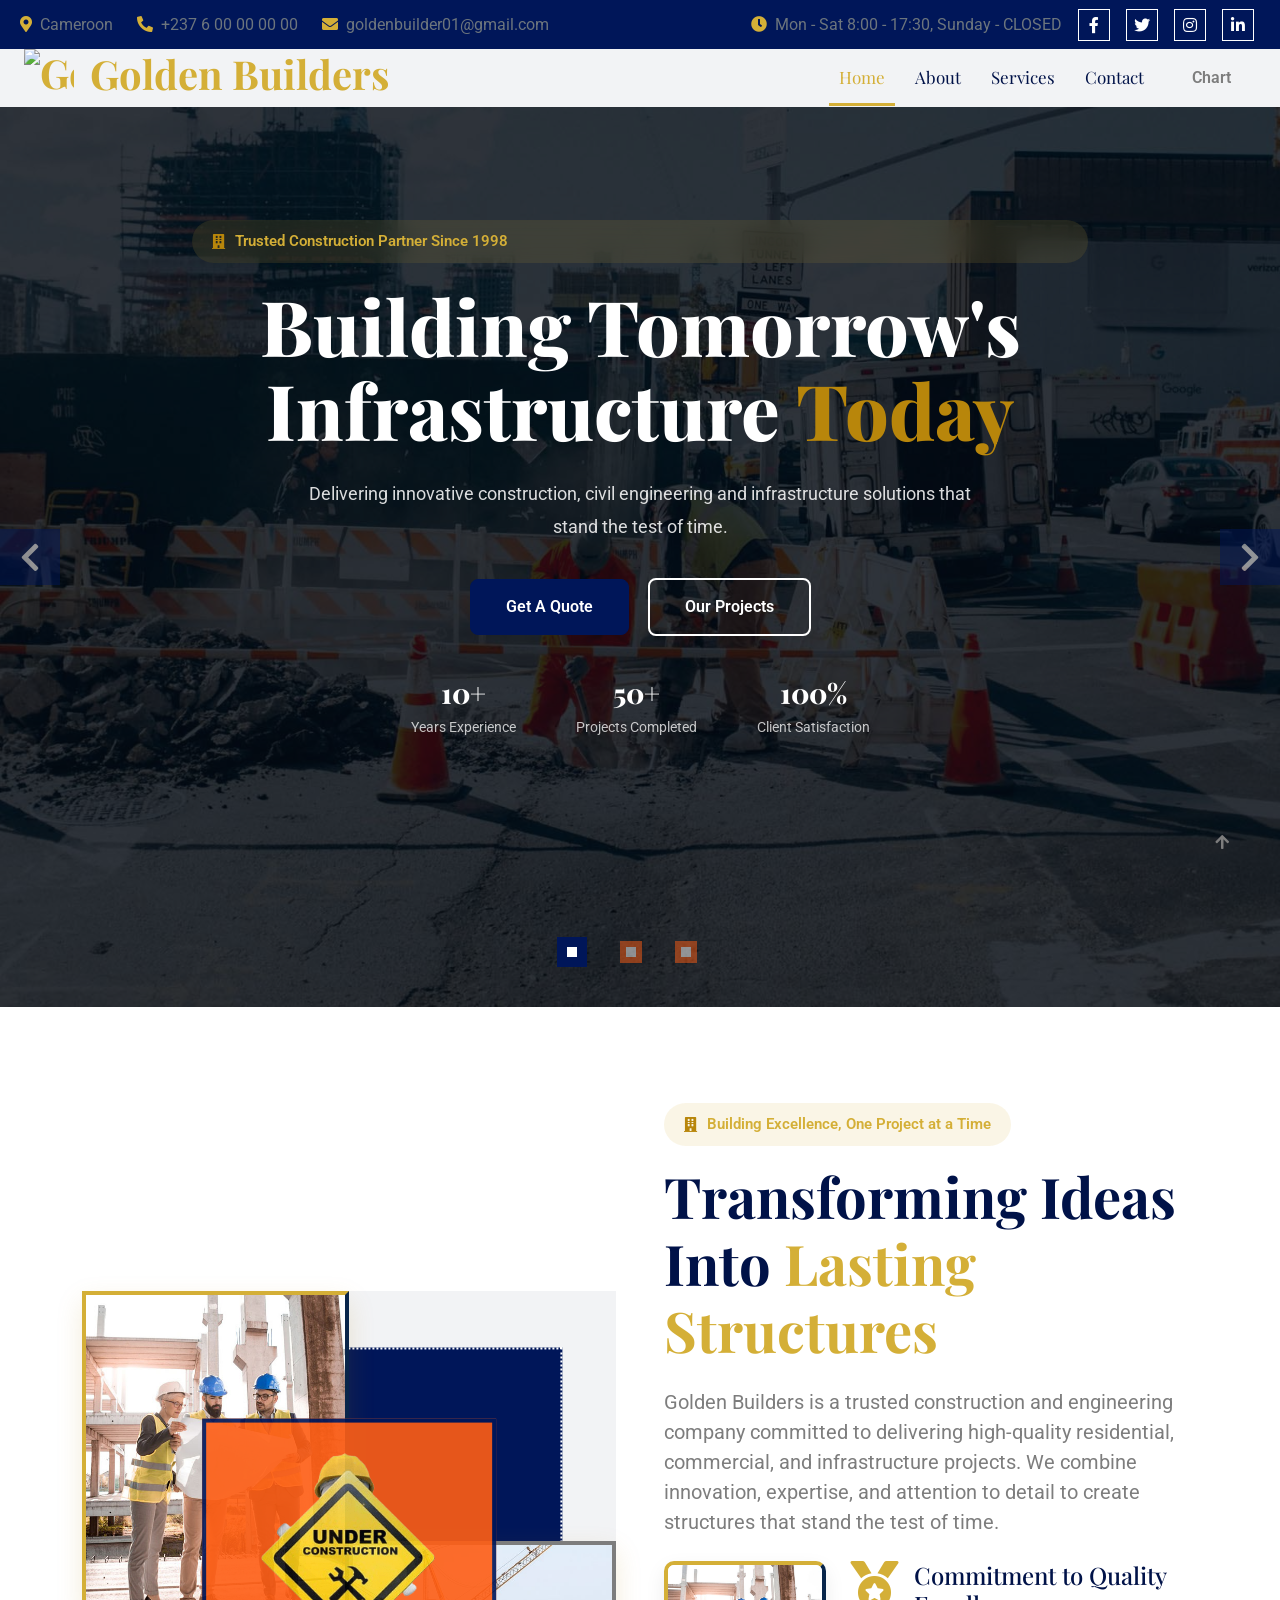
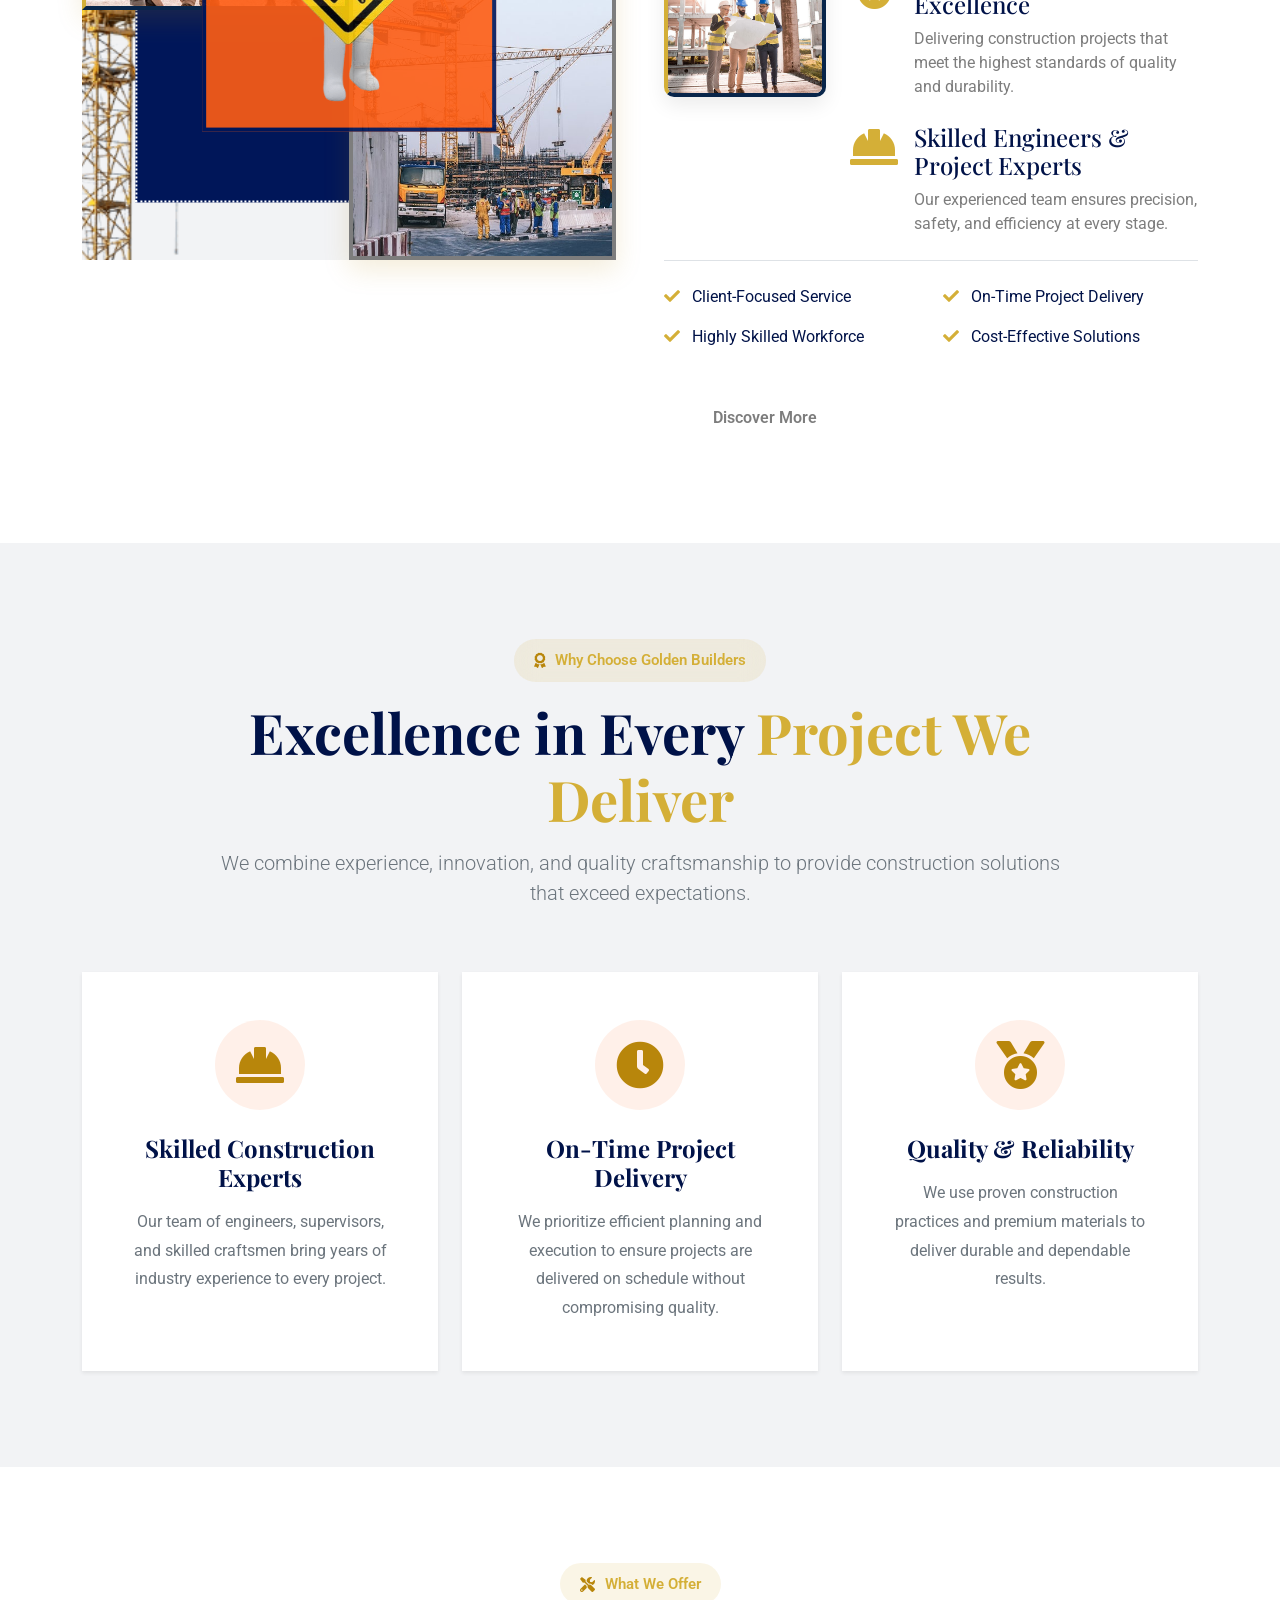
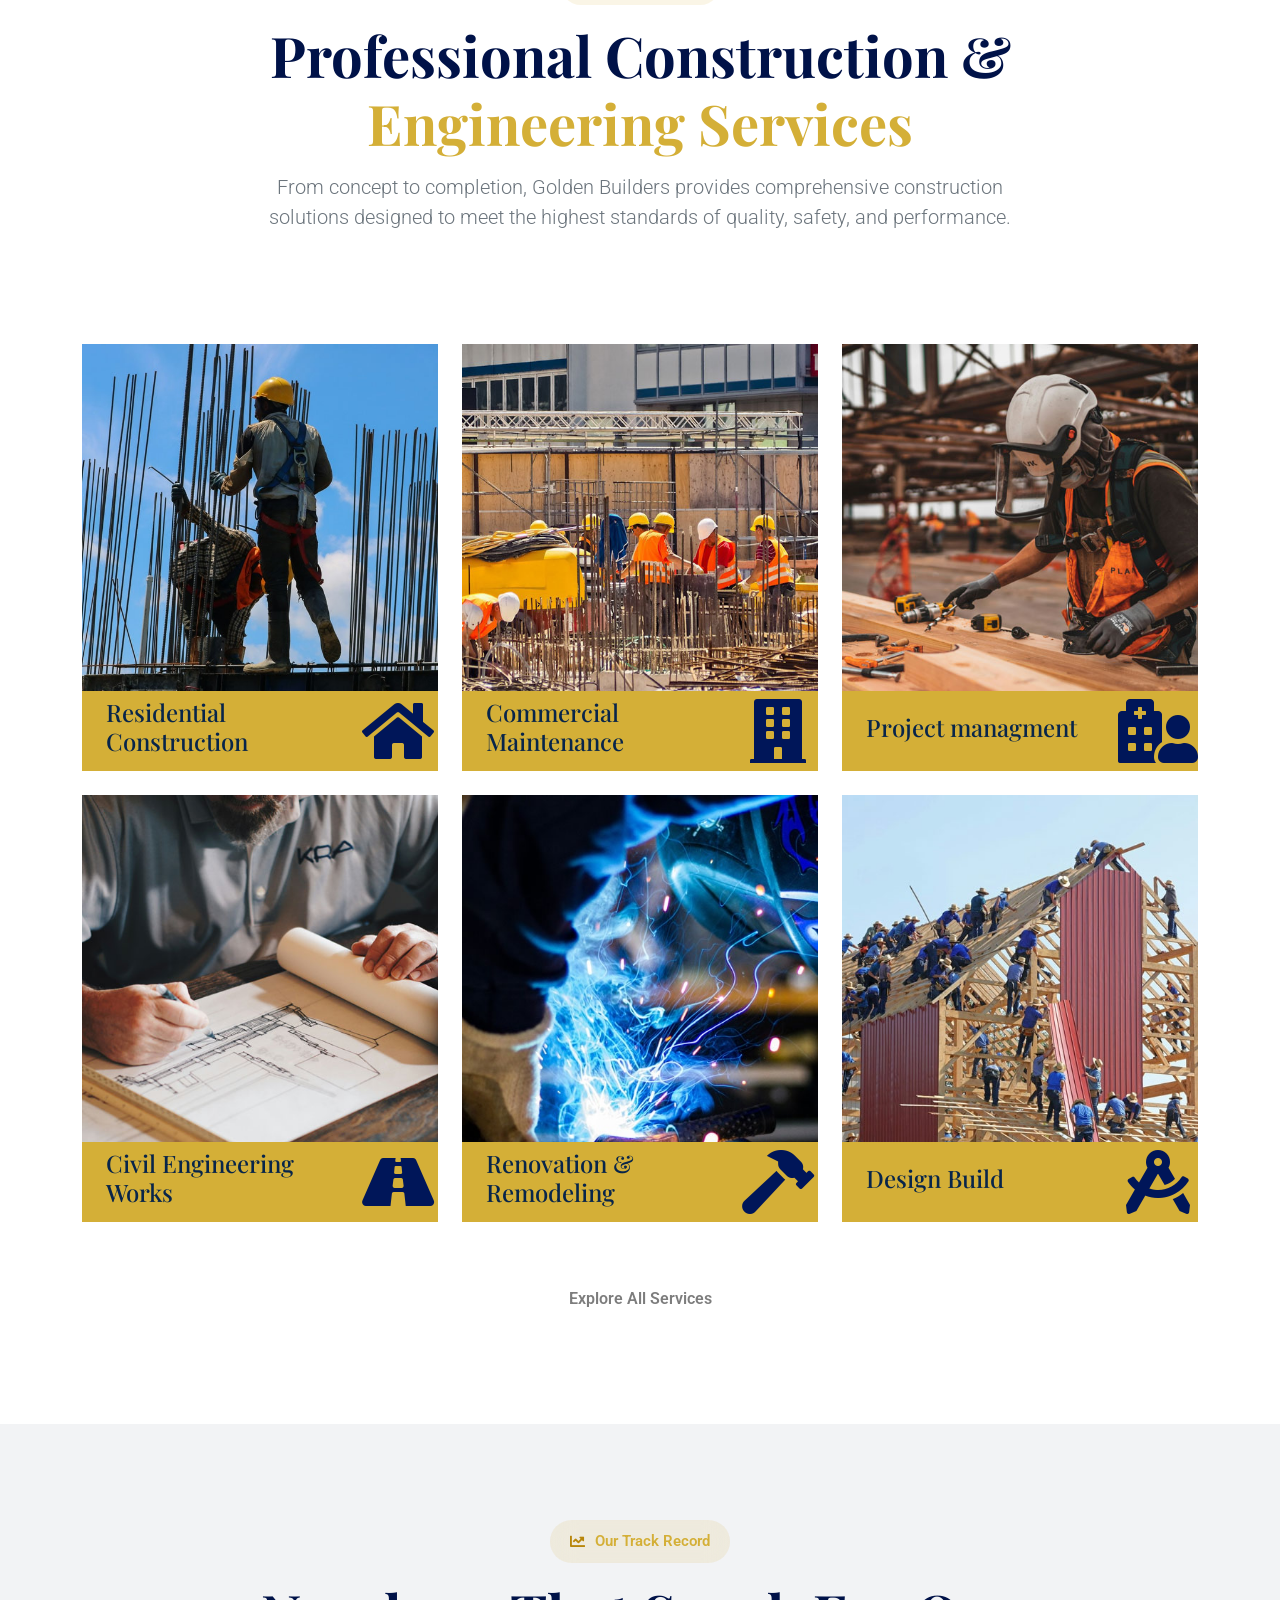
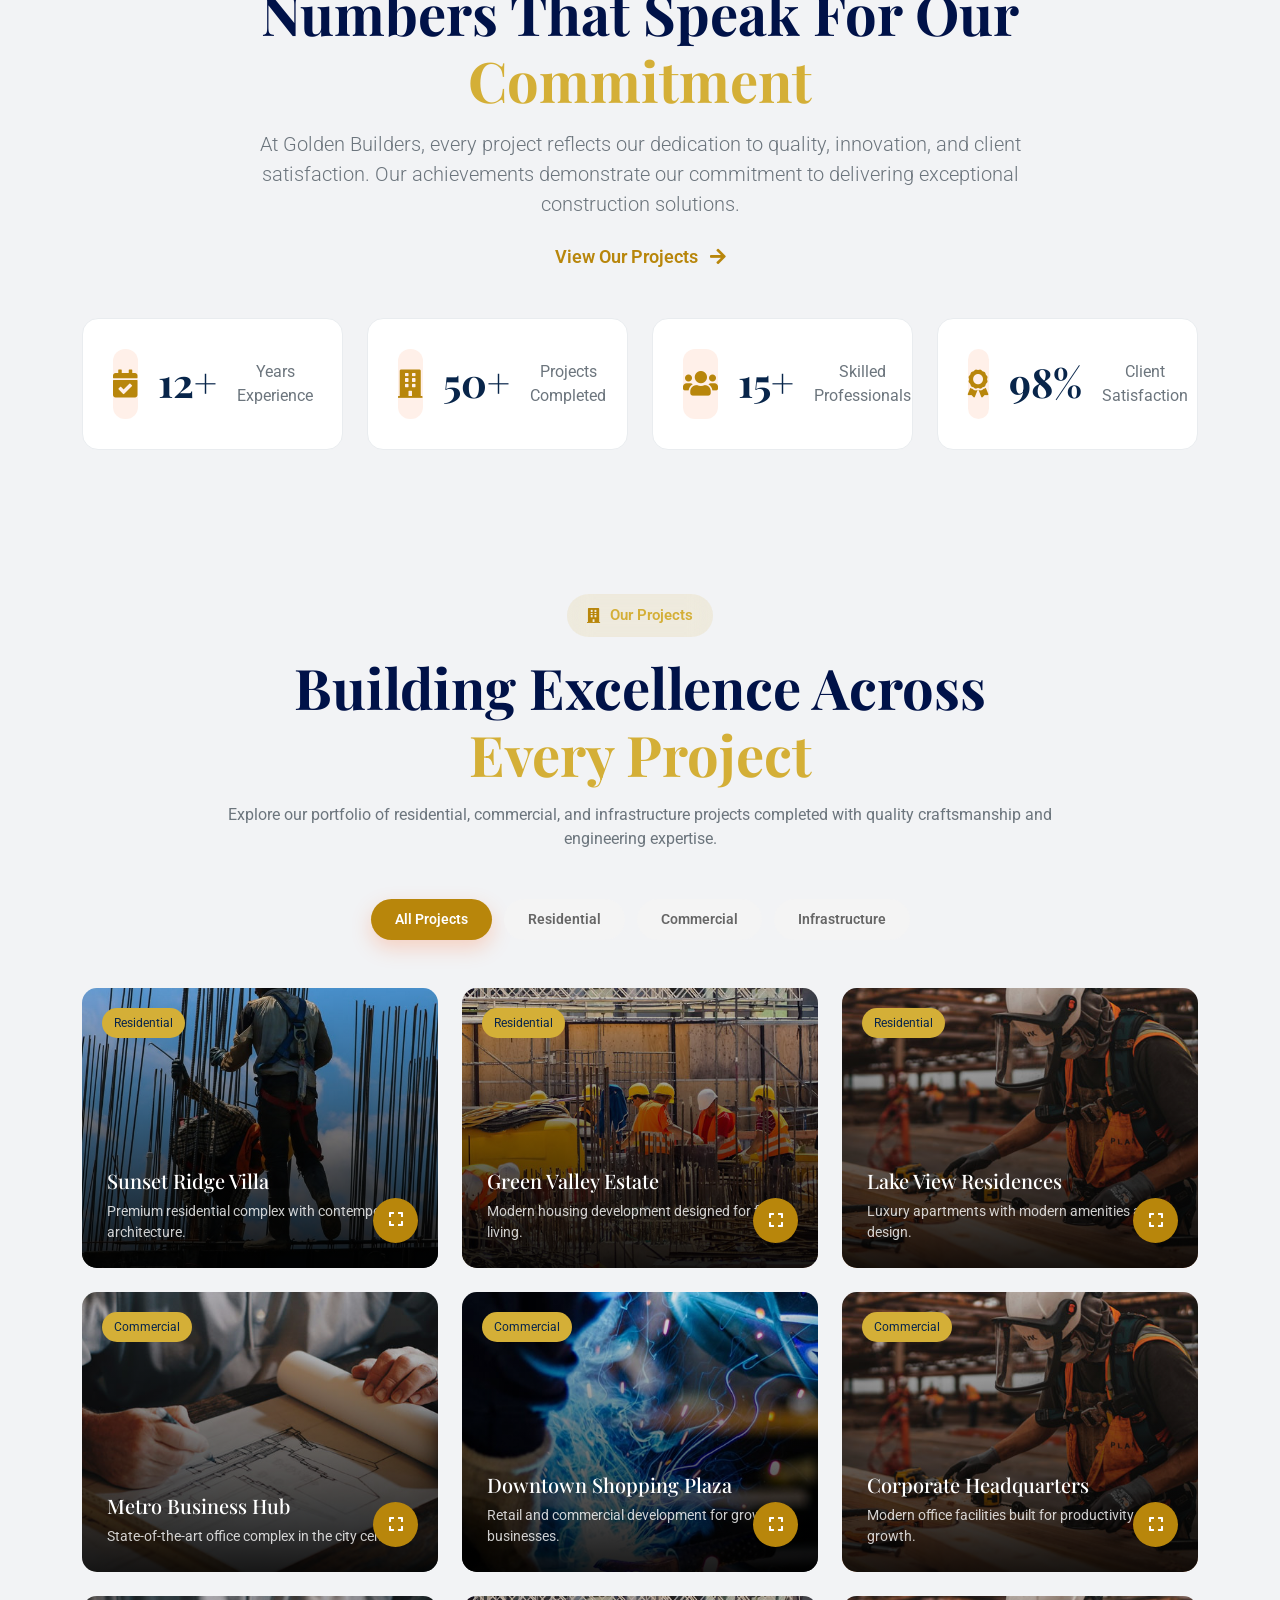
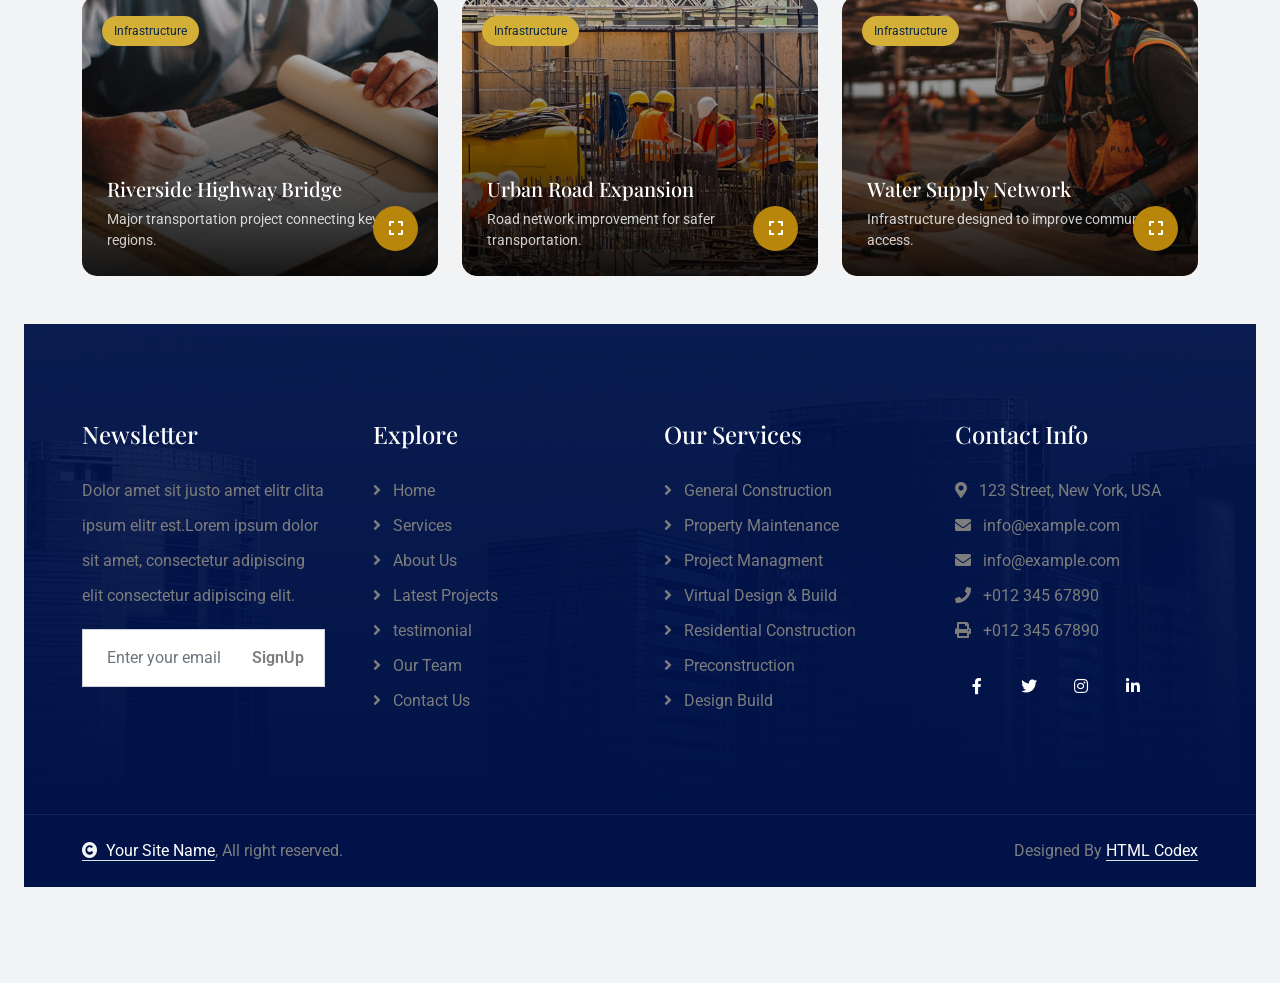
==== index.html @ 4a3fc987 "Add files via upload" ====
<!DOCTYPE html>
<html lang="en">

    <head>
        <meta charset="utf-8">
        <title>Golden Builders - Building Construction </title>
        <meta content="width=device-width, initial-scale=1.0" name="viewport">
        <meta content="" name="keywords">
        <meta content="" name="description">

        <!-- Google Web Fonts -->
        <link rel="preconnect" href="https://fonts.googleapis.com">
        <link rel="preconnect" href="https://fonts.gstatic.com" crossorigin>
        <link href="https://fonts.googleapis.com/css2?family=Playfair+Display:ital,wght@0,400..900;1,400..900&family=Roboto:wght@400;500;700&display=swap" rel="stylesheet"> 

        <!-- Icon Font Stylesheet -->
        <link rel="stylesheet" href="https://use.fontawesome.com/releases/v5.15.4/css/all.css"/>
        <link href="https://cdn.jsdelivr.net/npm/bootstrap-icons@1.4.1/font/bootstrap-icons.css" rel="stylesheet">

        <!-- Libraries Stylesheet -->
        <link href="lib/animate/animate.min.css" rel="stylesheet">

        <!-- Customized Bootstrap Stylesheet -->
        <link href="css/bootstrap.min.css" rel="stylesheet">

        <!-- Template Stylesheet -->
        <link href="css/style.css" rel="stylesheet">
    </head>

    <body>

        <!-- Spinner Start -->
        <div id="spinner" class="show bg-white position-fixed translate-middle w-100 vh-100 top-50 start-50 d-flex align-items-center justify-content-center">
            <div class="spinner-border text-primary" style="width: 3rem; height: 3rem;" role="status">
                <span class="sr-only">Loading...</span>
            </div>
        </div>
        <!-- Spinner End -->


        <!-- Topbar Start -->
        <div class="container-fluid topbar d-none d-xl-block w-100">
            <div class="row gx-0 align-items-center" style="height: 45px;">
                <div class="col-lg-6 text-center text-lg-start mb-lg-0">
                    <div class="d-flex flex-wrap">
                        <a href="#" class="text-muted me-4"><i class="fas fa-map-marker-alt text-gold me-2"></i>Cameroon</a>
                        <a href="#" class="text-muted me-4"><i class="fas fa-phone-alt text-gold me-2"></i>+237 6 00 00 00 00</a>
                        <a href="#" class="text-muted me-0"><i class="fas fa-envelope text-gold me-2"></i>goldenbuilder01@gmail.com</a>
                    </div>
                </div>
                <div class="col-lg-6 text-center text-lg-end">
                    <div class="d-flex align-items-center justify-content-end">
                        <a href="#" class="text-muted me-3"><i class="fas fa-clock text-gold me-2"></i>Mon - Sat 8:00 - 17:30, Sunday - CLOSED</a>
                        <a href="#" class="btn btn-primary btn-square border border-white me-3"><i class="fab fa-facebook-f"></i></a>
                        <a href="#" class="btn btn-primary btn-square border border-white me-3"><i class="fab fa-twitter"></i></a>
                        <a href="#" class="btn btn-primary btn-square border border-white me-3"><i class="fab fa-instagram"></i></a>
                        <a href="#" class="btn btn-primary btn-square border border-white me-3"><i class="fab fa-linkedin-in"></i></a>
                    </div>
                </div>
            </div>
        </div>
        <!-- Topbar End -->


        <!-- Navbar & Hero Start -->
        <div class="container-fluid sticky-top px-0">
            <nav class="navbar navbar-expand-lg navbar-dark bg-light py-0 px-4">
                <a href="index.html" class="navbar-brand p-0">
                   <h1 class="text-gold display-6 d-flex align-items-center">
                        <img src="img/logo.png" alt="Golden Builders Logo" class="site-logo me-3">
                        Golden Builders
                    </h1>
                     <!-- <img src="img/logo.png" alt="Logo">  -->
                </a>
                <button class="navbar-toggler" type="button" data-bs-toggle="collapse" data-bs-target="#navbarCollapse">
                    <span class="fa fa-bars"></span>
                </button>
                <div class="collapse navbar-collapse" id="navbarCollapse">
                    <div class="navbar-nav ms-auto pt-2 pt-lg-0">
                        <a href="index.html" class="nav-item nav-link active">Home</a>
                        <a href="about.html" class="nav-item nav-link">About</a>
                        <a href="service.html" class="nav-item nav-link">Services</a>
                        <a href="contact.html" class="nav-item nav-link">Contact</a>
                    </div>
                    <div class="d-flex align-items-center flex-nowrap pt-3  pt-lg-0 ms-lg-2">
                        <a href="https://htmlcodex.com/downloading/?item=3351" class="btn  py-2 px-4 flex-wrap flex-sm-shrink-0">Chart</a>
                    </div>
                </div>
            </nav>
        </div>
        <!-- Navbar & Hero End -->

        <!-- Carousel Start -->
        <div class="container-fluid overflow-hidden px-0">
            <div id="carouselId" class="carousel slide" data-bs-ride="carousel">
                <ol class="carousel-indicators fadeInUp animate__animated" data-animation="fadeInUp" data-delay="1s" style="animation-delay: 1s;">
                    <li data-bs-target="#carouselId" data-bs-slide-to="0" class="active" aria-current="true" aria-label="First slide"></li>
                    <li data-bs-target="#carouselId" data-bs-slide-to="1" aria-label="Second slide"></li>
                    <li data-bs-target="#carouselId" data-bs-slide-to="2" aria-label="Third slide"></li>
                </ol>
                <div class="carousel-inner" role="listbox">
                    <div class="carousel-item active">
                        <img src="img/carousel-1.jpg" class="img-fluid w-100" alt="First slide"/>
                        
                        <div class="carousel-caption hero-modern">
    
                            <div class="hero-badge fadeInUp animate__animated">
                                <i class="fas fa-building"></i>
                                Trusted Construction Partner Since 1998
                            </div>

                            <h1 class="hero-title fadeInUp animate__animated">
                                Building Tomorrow's
                                <br>
                                Infrastructure
                                <span>Today</span>
                            </h1>

                            <p class="hero-description fadeInUp animate__animated">
                                Delivering innovative construction, civil engineering and
                                infrastructure solutions that stand the test of time.
                            </p>

                            <div class="hero-buttons fadeInUp animate__animated">
                                <a href="#" class="btn btn-primary hero-btn-primary">
                                    Get A Quote
                                </a>

                                <a href="#" class="btn hero-btn-outline">
                                    Our Projects
                                </a>
                            </div>

                            <div class="hero-stats fadeInUp animate__animated">
                                <div>
                                    <h3>10+</h3>
                                    <span>Years Experience</span>
                                </div>

                                <div>
                                    <h3>50+</h3>
                                    <span>Projects Completed</span>
                                </div>

                                <div>
                                    <h3>100%</h3>
                                    <span>Client Satisfaction</span>
                                </div>
                            </div>

                        </div>
                    </div>
                     <div class="carousel-item">
                        <img src="img/carousel-2.jpg" class="img-fluid w-100" alt="Second slide"/>
                        
                        <div class="carousel-caption hero-modern">
    
                            <div class="hero-badge fadeInUp animate__animated">
                                <i class="fas fa-building"></i>
                                Engineering Excellence
                            </div>

                            <h1 class="hero-title fadeInUp animate__animated">
                                Designing Stronger
                                <br>
                                Communities<span>Together</span>
                            </h1>

                            <p class="hero-description fadeInUp animate__animated">
                                Our experienced engineers and project managers ensure every 
                                project is delivered with precision, safety and quality.
                            </p>

                            <div class="hero-buttons fadeInUp animate__animated">
                                <a href="#" class="btn btn-primary hero-btn-primary">
                                    Get A Quote
                                </a>

                                <a href="#" class="btn hero-btn-outline">
                                    Our Services
                                </a>
                            </div>

                            <div class="hero-stats fadeInUp animate__animated">
                                <div>
                                    <h3>45+</h3>
                                    <span>Expert Staff</span>
                                </div>

                                <div>
                                    <h3>7+</h3>
                                    <span>Major Projects</span>
                                </div>

                                <div>
                                    <h3>24/7</h3>
                                    <span>Support Service </span>
                                </div>
                            </div>

                        </div>
                    </div>
                     <div class="carousel-item">
                        <img src="img/carousel-3.jpg" class="img-fluid w-100" alt="Third slide"/>
                        
                        <div class="carousel-caption hero-modern">
    
                            <div class="hero-badge fadeInUp animate__animated">
                                <i class="fas fa-building"></i>
                                Quality Construction Services
                            </div>

                            <h1 class="hero-title fadeInUp animate__animated">
                                Reliable Solutions
                                <br>
                                Lasting
                                <span>Results</span>
                            </h1>

                            <p class="hero-description fadeInUp animate__animated">
                                From residential developments to large-scale infrastructure projects, 
                                we build with integrity, innovation and excellence.
                            </p>

                            <div class="hero-buttons fadeInUp animate__animated">
                                <a href="#" class="btn btn-primary hero-btn-primary">
                                    Contact Us
                                </a>

                                <a href="#" class="btn hero-btn-outline">
                                    View Portfolio
                                </a>
                            </div>
                            <div class="hero-stats fadeInUp animate__animated">
                                <div>
                                    <h3>98%</h3>
                                    <span>Client Retention</span>
                                </div>
                                <div>
                                    <h3>70+</h3>
                                    <span>Completed Tasks</span>
                                </div>
                                <div>
                                    <h3>3+</h3>
                                    <span>Industry Awards</span>
                                </div>
                            </div>

                        </div>
                    </div>   
                </div>
                <button class="carousel-control-prev" type="button" data-bs-target="#carouselId" data-bs-slide="prev">
                    <span class="carousel-control-prev-icon btn-lg-square fadeInLeft animate__animated" aria-hidden="true" data-animation="fadeInLeft" data-delay="1.1s" style="animation-delay: 1.3s;"><i class="fas fa-chevron-left fa-2x"></i></span>
                    <span class="visually-hidden">Previous</span>
                </button>
                <button class="carousel-control-next" type="button" data-bs-target="#carouselId" data-bs-slide="next">
                    <span class="carousel-control-next-icon btn-lg-square fadeInRight animate__animated" aria-hidden="true" data-animation="fadeInRight" data-delay="1.1s" style="animation-delay: 1.3s;"><i class="fas fa-chevron-right fa-2x"></i></span>
                    <span class="visually-hidden">Next</span>
                </button>
            </div>
        </div>
        <!-- Carousel End -->

        <!-- About Start -->
        <div class="container-fluid about py-5">
            <div class="container py-5">
                <div class="row g-5 align-items-center">
                    <div class="col-xl-6 wow fadeInLeft" data-wow-delay="0.1s">
                        <div class="about-item-image d-flex">
                            <img src="img/about.jpg" class="img-1 img-fluid w-50"  alt="">
                            <img src="img/about-3.jpg" class="img-2 img-fluid w-50"  alt="">
                            <div class="about-item-image-content">
                                <img src="img/about-1.png" class="img-fluid w-100 h-100" style="object-fit: cover;" alt="">
                            </div>
                        </div>
                    </div>
                    <div class="col-xl-6 wow fadeInRight" data-wow-delay="0.1s">
                        <div class="about-item-content">
                            <!-- Modern Badge -->
                            <div class="hero-badge mb-3">
                                <i class="fas fa-building"></i>
                                Building Excellence, One Project at a Time
                            </div>

                            <h2 class="display-4 mb-4">
                                Transforming Ideas Into
                                <span class="text-gold">Lasting Structures</span>
                            </h2>

                            <p class="mb-4 fs-5">
                                Golden Builders is a trusted construction and engineering company committed
                                to delivering high-quality residential, commercial, and infrastructure
                                projects. We combine innovation, expertise, and attention to detail to
                                create structures that stand the test of time.
                            </p>

                            <div class="pb-4 mb-4 border-bottom">
                                <div class="row g-4">

                                    <div class="col-lg-4">
                                        <div class="about-item-content-img">
                                            <img src="img/about-2.jpg" class="img-fluid w-100" alt="">
                                        </div>
                                    </div>

                                    <div class="col-lg-8">

                                        <div class="d-flex mb-4">
                                            <div class="text-gold">
                                                <i class="fas fa-medal fa-3x"></i>
                                            </div>

                                            <div class="ms-3">
                                                <h4>Commitment to Quality Excellence</h4>
                                                <p class="mb-0">
                                                    Delivering construction projects that meet the highest standards of quality and durability.
                                                </p>
                                            </div>
                                        </div>

                                        <div class="d-flex">
                                            <div class="text-gold">
                                                <i class="fas fa-hard-hat fa-3x"></i>
                                            </div>

                                            <div class="ms-3">
                                                <h4>Skilled Engineers & Project Experts</h4>
                                                <p class="mb-0">
                                                    Our experienced team ensures precision, safety, and efficiency at every stage.
                                                </p>
                                            </div>
                                        </div>

                                    </div>
                                </div>
                            </div>

                            <div class="row gy-0 gx-4 justify-content-between pb-4">

                                <div class="col-lg-6">
                                    <p class="text-dark">
                                        <i class="fas fa-check text-gold me-2"></i>
                                        Client-Focused Service
                                    </p>

                                    <p class="text-dark">
                                        <i class="fas fa-check text-gold me-2"></i>
                                        Highly Skilled Workforce
                                    </p>
                                </div>

                                <div class="col-lg-6">
                                    <p class="text-dark">
                                        <i class="fas fa-check text-gold me-2"></i>
                                        On-Time Project Delivery
                                    </p>

                                    <p class="text-dark mb-0">
                                        <i class="fas fa-check text-gold me-2"></i>
                                        Cost-Effective Solutions
                                    </p>
                                </div>

                            </div>
                            <a class="btn  py-3 px-5" href="#">
                                Discover More
                            </a>
                        </div>   
                    </div>
                </div>
            </div>
        </div>
        <!-- About End -->

        <!-- Features Start -->

            <div class="container-fluid feature bg-light py-5">
                <div class="container py-5">

                <div class="text-center mx-auto pb-5 wow fadeInUp" data-wow-delay="0.2s" style="max-width: 850px;">

                    <div class="hero-badge mb-3">
                        <i class="fas fa-award"></i>
                        Why Choose Golden Builders
                    </div>

                    <h2 class="display-4 mb-3">
                        Excellence in Every
                        <span class="text-gold">Project We Deliver</span>
                    </h2>

                    <p class="lead text-muted">
                        We combine experience, innovation, and quality craftsmanship to
                        provide construction solutions that exceed expectations.
                    </p>

                </div>

                <div class="row g-4">

                    <!-- Card 1 -->
                    <div class="col-lg-4 wow fadeInUp" data-wow-delay="0.2s">
                        <div class="feature-item text-center p-5 h-100 shadow-sm rounded-4 bg-white">

                            <div class="feature-img d-inline-flex align-items-center justify-content-center rounded-circle mb-4">
                                <i class="fas fa-hard-hat fa-3x"></i>
                            </div>

                            <h4 class="mb-3">
                                Skilled Construction Experts
                            </h4>

                            <p class="mb-0">
                                Our team of engineers, supervisors, and skilled craftsmen
                                bring years of industry experience to every project.
                            </p>

                        </div>
                    </div>

                    <!-- Card 2 -->
                    <div class="col-lg-4 wow fadeInUp" data-wow-delay="0.4s">
                        <div class="feature-item text-center p-5 h-100 shadow-sm rounded-4 bg-white">

                            <div class="feature-img d-inline-flex align-items-center justify-content-center rounded-circle mb-4">
                                <i class="fas fa-clock fa-3x"></i>
                            </div>

                            <h4 class="mb-3">
                                On-Time Project Delivery
                            </h4>

                            <p class="mb-0">
                                We prioritize efficient planning and execution to ensure
                                projects are delivered on schedule without compromising quality.
                            </p>

                        </div>
                    </div>

                    <!-- Card 3 -->
                    <div class="col-lg-4 wow fadeInUp" data-wow-delay="0.6s">
                        <div class="feature-item text-center p-5 h-100 shadow-sm rounded-4 bg-white">

                            <div class="feature-img d-inline-flex align-items-center justify-content-center rounded-circle mb-4">
                                <i class="fas fa-medal fa-3x"></i>
                            </div>

                            <h4 class="mb-3">
                                Quality & Reliability
                            </h4>

                            <p class="mb-0">
                                We use proven construction practices and premium materials
                                to deliver durable and dependable results.
                            </p>

                        </div>
                    </div>
                </div>
                </div>
            </div>
        <!-- Features End -->

        <!-- Services Start -->
        <div class="container-fluid service py-5">
            <div class="container py-5">
                <div class="text-center mx-auto pb-5 wow fadeInUp" data-wow-delay="0.2s" style="max-width: 800px;">
                    <div class="text-center mx-auto pb-5 wow fadeInUp" data-wow-delay="0.2s" style="max-width: 850px;">
                        <div class="hero-badge mb-3">
                            <i class="fas fa-tools"></i>
                            What We Offer
                        </div>

                        <h2 class="display-4 mb-3">
                            Professional Construction &
                            <span class="text-gold">Engineering Services</span>
                        </h2>

                        <p class="lead text-muted">
                            From concept to completion, Golden Builders provides comprehensive 
                            construction solutions designed to meet the highest standards of quality, safety, and performance.
                        </p>
                    </div>
                </div>
                <div class="row g-4">
                    <div class="col-lg-4 wow fadeInUp" data-wow-delay="0.2s">
                        <div class="service-item">
                            <div class="service-img">
                                <img src="img/service-1.jpg" class="img-fluid w-100" alt="Image">
                            </div>
                            <div class="service-content text-center p-4">
                                <div class="btn-xl-square mx-auto" style="width: 120px; height: 120px;">
                                    <i class="fas fa-home text-gold fa-4x"></i>
                                </div>
                                <a href="#" class="d-block fs-4 my-4">Residential Construction</a>
                                <p class="text-white mb-4">Residential Construction We build modern, durable, and functional 
                                    residential properties tailored to meet the needs of homeowners and developers.!</p>
                                <a class="btn  py-2 px-4" href="#">Read More</a>
                            </div>
                            <div class="service-title">
                                <div class="d-flex align-items-center ps-4 w-100">
                                    <h4>Residential Construction</h4>
                                </div>
                                <div class="btn-xl-square p-4" style="width: 80px; height: 80px;">
                                    <i class="fas fa-home text-primary fa-4x"></i>
                                </div>
                            </div>
                        </div>
                    </div>
                    <div class="col-lg-4 wow fadeInUp" data-wow-delay="0.4s">
                        <div class="service-item">
                            <div class="service-img">
                                <img src="img/service-2.jpg" class="img-fluid w-100" alt="Image">
                            </div>
                            <div class="service-content text-center p-4">
                                <div class="btn-xl-square mx-auto" style="width: 120px; height: 120px;">
                                    <i class="fas fa-users-cog text-gold fa-4x"></i>
                                </div>
                                <a href="#" class="d-block fs-4 my-4">Commercial Construction</a>
                                <p class="text-white mb-4"> From office buildings to retail spaces, we deliver commercial projects that combine quality craftsmanship and efficiency.
                                </p>
                                <a class="btn  py-2 px-4" href="#">Read More</a>
                            </div>
                            <div class="service-title">
                                <div class="d-flex align-items-center justify-content-start ps-4 w-100">
                                    <h4>Commercial Maintenance</h4>
                                </div>
                                <div class="btn-xl-square p-4" style="width: 80px; height: 80px;">
                                    <i class="fas fa-building text-primary fa-4x"></i>
                                </div>
                            </div>
                        </div>
                    </div>
                    <div class="col-lg-4 wow fadeInUp" data-wow-delay="0.6s">
                        <div class="service-item">
                            <div class="service-img">
                                <img src="img/service-3.jpg" class="img-fluid w-100" alt="Image">
                            </div>
                            <div class="service-content text-center p-4">
                                <div class="btn-xl-square mx-auto" style="width: 120px; height: 120px;">
                                    <i class="fas fa-hospital-user text-gold fa-4x"></i>
                                </div>
                                <a href="#" class="d-block fs-4 my-4">Project managment</a>
                                <p class="text-white mb-4">Our experienced project managers oversee every stage of 
                                                      construction to ensure timely delivery and budget control.</p>
                                <a class="btn  py-2 px-4" href="#">Read More</a>
                            </div>
                            <div class="service-title">
                                <div class="d-flex align-items-center justify-content-start ps-4 w-100">
                                    <h4>Project managment</h4>
                                </div>
                                <div class="btn-xl-square p-4" style="width: 80px; height: 80px;">
                                    <i class="fas fa-hospital-user text-primary fa-4x"></i>
                                </div>
                            </div>
                        </div>
                    </div>
                    <div class="col-lg-4 wow fadeInUp" data-wow-delay="0.2s">
                        <div class="service-item">
                            <div class="service-img">
                                <img src="img/service-4.jpg" class="img-fluid w-100" alt="Image">
                            </div>
                            <div class="service-content text-center p-4">
                                <div class=" btn-xl-square mx-auto" style="width: 100px; height: 100px;">
                                    <i class="fas fa-file-invoice-dollar text-gold fa-4x"></i>
                                </div>
                                <a href="#" class="d-block fs-4 my-4">Civil Engineering Works</a>
                                <p class="text-white mb-4">We provide professional civil engineering services including roads, 
                                    drainage systems, foundations, and infrastructure development.
                                </p>
                                <a class="btn  py-2 px-4" href="#">Read More</a>
                            </div>
                            <div class="service-title">
                                <div class="d-flex align-items-center justify-content-start ps-4 w-100">
                                    <h4>Civil Engineering Works</h4>
                                </div>
                                <div class="btn-xl-square  p-4" style="width: 80px; height: 80px;">
                                    <i class="fas fa-road text-primary fa-4x"></i>
                                </div>
                            </div>
                        </div>
                    </div>
                    <div class="col-lg-4 wow fadeInUp" data-wow-delay="0.4s">
                        <div class="service-item">
                            <div class="service-img">
                                <img src="img/service-5.jpg" class="img-fluid w-100" alt="Image">
                            </div>
                            <div class="service-content text-center p-4">
                                <div class=" btn-xl-square mx-auto" style="width: 100px; height: 100px;">
                                    <i class="fas fa-cogs text-gold fa-4x"></i>
                                </div>
                                <a href="#" class="d-block fs-4 my-4">Renovation & Remodeling</a>
                                <p class="text-white mb-4">Transform existing structures through modern renovations, 
                                    upgrades, and space optimization solutions.
                                </p>
                                <a class="btn bg-primary py-2 px-4" href="#">Read More</a>
                            </div>
                            <div class="service-title">
                                <div class="d-flex align-items-center justify-content-start ps-4 w-100">
                                    <h4>Renovation & Remodeling</h4>
                                </div>
                                <div class="btn-xl-square  p-4" style="width: 80px; height: 80px;">
                                    <i class="fas fa-hammer text-primary fa-4x"></i>
                                </div>
                            </div>
                        </div>
                    </div>
                    <div class="col-lg-4 wow fadeInUp" data-wow-delay="0.6s">
                        <div class="service-item">
                            <div class="service-img">
                                <img src="img/service-6.jpg" class="img-fluid w-100" alt="Image">
                            </div>
                            <div class="service-content text-center p-4">
                                <div class=" btn-xl-square mx-auto" style="width: 100px; height: 100px;">
                                    <i class="fas fa-sitemap text-gold fa-4x"></i>
                                </div>
                                <a href="#" class="d-block fs-4 my-4">Architectural Design & Planning</a>
                                <p class="text-white mb-4">We assist clients with planning, design consultation, 
                                    and construction strategies that bring ideas to life.</p>
                                <a class="btn  py-2 px-4" href="#">Read More</a>
                            </div>
                            <div class="service-title">
                                <div class="d-flex align-items-center justify-content-start ps-4 w-100">
                                    <h4>Design Build</h4>
                                </div>
                                <div class="btn-xl-square  p-4" style="width: 80px; height: 80px;">
                                    <i class="fas fa-drafting-compass text-primary fa-4x"></i>
                                </div>
                            </div>
                        </div>
                    </div>
                    <div class="col-12 text-center wow fadeInUp" data-wow-delay="0.2s">
                        <a class="btn  py-3 px-5 mt-4" href="#">Explore All Services</a>
                    </div>
                </div>
            </div>
        </div>
        <!-- Services End -->

       <!-- Track Record Start -->

        <div class="container-fluid py-5 bg-light">
            <div class="container py-5">
            <!-- Section Header -->
            <div class="text-center mx-auto pb-5 wow fadeInUp" data-wow-delay="0.2s" style="max-width:850px;">

                <div class="hero-badge mb-3">
                    <i class="fas fa-chart-line"></i>
                    Our Track Record
                </div>

                <h2 class="display-4 mb-3">
                    Numbers That Speak For Our
                    <span class="text-gold">Commitment</span>
                </h2>

                <p class="lead text-muted mb-4">
                    At Golden Builders, every project reflects our dedication to quality,
                    innovation, and client satisfaction. Our achievements demonstrate
                    our commitment to delivering exceptional construction solutions.
                </p>

                <a href="#" class="track-link">
                    View Our Projects
                    <i class="fas fa-arrow-right ms-2"></i>
                </a>

            </div>

            <!-- Statistics Cards -->
            <div class="row g-4">

                <div class="col-md-6 col-lg-3">
                    <div class="stat-card text-center">
                        <div class="stat-icon mx-auto">
                            <i class="fas fa-calendar-check"></i>
                        </div>

                        <h2>12+</h2>
                        <p>Years Experience</p>
                    </div>
                </div>

                <div class="col-md-6 col-lg-3">
                    <div class="stat-card text-center">
                        <div class="stat-icon mx-auto">
                            <i class="fas fa-building"></i>
                        </div>

                        <h2>50+</h2>
                        <p>Projects Completed</p>
                    </div>
                </div>

                <div class="col-md-6 col-lg-3">
                    <div class="stat-card text-center">
                        <div class="stat-icon mx-auto">
                            <i class="fas fa-users"></i>
                        </div>

                        <h2>15+</h2>
                        <p>Skilled Professionals</p>
                    </div>
                </div>

                <div class="col-md-6 col-lg-3">
                    <div class="stat-card text-center">
                        <div class="stat-icon mx-auto">
                            <i class="fas fa-award"></i>
                        </div>

                        <h2>98%</h2>
                        <p>Client Satisfaction</p>
                    </div>
                </div>
            </div>
        </div>
        <!-- Track Record End -->


        <!-- =========================
            PROJECTS SECTION
        ========================= -->

        <div class="container-fluid py-5 bg-light">
            <div class="container py-5">

            <!-- Section Header -->
            <div class="text-center mx-auto mb-5" style="max-width:850px;">

                <div class="hero-badge mb-3">
                    <i class="fas fa-building"></i>
                    Our Projects
                </div>

                <h2 class="display-4 mb-3">
                    Building Excellence Across
                    <span class="text-gold">Every Project</span>
                </h2>

                <p class="text-muted">
                    Explore our portfolio of residential, commercial, and infrastructure
                    projects completed with quality craftsmanship and engineering expertise.
                </p>

            </div>

            <!-- Filters -->
            <div class="project-filters text-center mb-5">

                <button class="project-btn active" data-filter="all">
                    All Projects
                </button>

                <button class="project-btn" data-filter="residential">
                    Residential
                </button>

                <button class="project-btn" data-filter="commercial">
                    Commercial
                </button>

                <button class="project-btn" data-filter="infrastructure">
                    Infrastructure
                </button>

            </div>

            

            <!-- Projects Grid -->
            <div class="row g-4" id="projectContainer">
                <!-- RESIDENTIAL -->
                <div class="col-lg-4 col-md-6 project-item residential">
                    <div class="project-card">
                        <img src="img/service-1.jpg" alt="">
                        <div class="project-overlay">

                            <span class="project-category">
                                Residential
                            </span>

                            <div class="project-info">
                                <h5>Sunset Ridge Villa</h5>
                                <p>Premium residential complex with contemporary architecture.</p>
                            </div>

                            <div class="project-icons">

                                <button class="gallery-btn"
                                        onclick="openGallery(0)">
                                    <i class="fas fa-expand"></i>
                                </button>
                            </div>
                        </div>
                    </div>
                </div>

                <div class="col-lg-4 col-md-6 project-item residential">
                    <div class="project-card">
                        <img src="img/service-2.jpg" alt="">
                        <div class="project-overlay">

                            <span class="project-category">
                                Residential
                            </span>

                            <div class="project-info">
                                <h5>Green Valley Estate</h5>
                                <p>Modern housing development designed for family living.</p>
                            </div>

                            <div class="project-icons">
                                <a href="img/service-2.jpg" target="_blank">
                                    <i class="fas fa-expand"></i>
                                </a>
                            </div>

                        </div>
                    </div>
                </div>

                <div class="col-lg-4 col-md-6 project-item residential">
                    <div class="project-card">
                        <img src="img/service-3.jpg" alt="">
                        <div class="project-overlay">

                            <span class="project-category">
                                Residential
                            </span>

                            <div class="project-info">
                                <h5>Lake View Residences</h5>
                                <p>Luxury apartments with modern amenities and design.</p>
                            </div>

                            <div class="project-icons">
                                <a href="img/service-3.jpg" target="_blank">
                                    <i class="fas fa-expand"></i>
                                </a>
                            </div>

                        </div>
                    </div>
                </div>

                <!-- COMMERCIAL -->

                <div class="col-lg-4 col-md-6 project-item commercial">
                    <div class="project-card">
                        <img src="img/service-4.jpg" alt="">
                        <div class="project-overlay">

                            <span class="project-category">
                                Commercial
                            </span>

                            <div class="project-info">
                                <h5>Metro Business Hub</h5>
                                <p>State-of-the-art office complex in the city center.</p>
                            </div>

                            <div class="project-icons">
                                <a href="img/service-4.jpg" target="_blank">
                                    <i class="fas fa-expand"></i>
                                </a>
                            </div>

                        </div>
                    </div>
                </div>

                <div class="col-lg-4 col-md-6 project-item commercial">
                    <div class="project-card">
                        <img src="img/service-5.jpg" alt="">
                        <div class="project-overlay">

                            <span class="project-category">
                                Commercial
                            </span>

                            <div class="project-info">
                                <h5>Downtown Shopping Plaza</h5>
                                <p>Retail and commercial development for growing businesses.</p>
                            </div>

                            <div class="project-icons">
                                <a href="img/service-5.jpg" target="_blank">
                                    <i class="fas fa-expand"></i>
                                </a>
                            </div>

                        </div>
                    </div>
                </div>

                <div class="col-lg-4 col-md-6 project-item commercial">
                    <div class="project-card">
                        <img src="img/service-3.jpg" alt="">
                        <div class="project-overlay">

                            <span class="project-category">
                                Commercial
                            </span>

                            <div class="project-info">
                                <h5>Corporate Headquarters</h5>
                                <p>Modern office facilities built for productivity and growth.</p>
                            </div>

                            <div class="project-icons">
                                <a href="img/service-1.jpg" target="_blank">
                                    <i class="fas fa-expand"></i>
                                </a>
                            </div>

                        </div>
                    </div>
                </div>

                <!-- INFRASTRUCTURE -->

                <div class="col-lg-4 col-md-6 project-item infrastructure">
                    <div class="project-card">
                        <img src="img/service-4.jpg" alt="">
                        <div class="project-overlay">

                            <span class="project-category">
                                Infrastructure
                            </span>

                            <div class="project-info">
                                <h5>Riverside Highway Bridge</h5>
                                <p>Major transportation project connecting key regions.</p>
                            </div>

                            <div class="project-icons">
                                <a href="img/service-1.jpg" target="_blank">
                                    <i class="fas fa-expand"></i>
                                </a>
                            </div>

                        </div>
                    </div>
                </div>

                <div class="col-lg-4 col-md-6 project-item infrastructure">
                    <div class="project-card">
                        <img src="img/service-2.jpg" alt="">
                        <div class="project-overlay">

                            <span class="project-category">
                                Infrastructure
                            </span>

                            <div class="project-info">
                                <h5>Urban Road Expansion</h5>
                                <p>Road network improvement for safer transportation.</p>
                            </div>

                            <div class="project-icons">
                                <a href="img/service-4.jpg" target="_blank">
                                    <i class="fas fa-expand"></i>
                                </a>
                            </div>

                        </div>
                    </div>
                </div>

                <div class="col-lg-4 col-md-6 project-item infrastructure">
                    <div class="project-card">
                        <img src="img/service-3.jpg" alt="">
                        <div class="project-overlay">

                            <span class="project-category">
                                Infrastructure
                            </span>

                            <div class="project-info">
                                <h5>Water Supply Network</h5>
                                <p>Infrastructure designed to improve community access.</p>
                            </div>

                            <div class="project-icons">
                                <a href="img/service-5.jpg" target="_blank">
                                    <i class="fas fa-expand"></i>
                                </a>
                            </div>
                        </div>
                    </div>
                </div>
            </div>
        </div>


        <!-- Footer Start -->
        <div class="container-fluid footer py-5 wow fadeIn" data-wow-delay="0.2s">
            <div class="container py-5">
                <div class="row g-5">
                    <div class="col-md-6 col-lg-6 col-xl-3">
                        <div class="footer-item d-flex flex-column">
                            <div class="footer-item">
                                <h4 class="text-white mb-4">Newsletter</h4>
                                <p class="mb-3">Dolor amet sit justo amet elitr clita ipsum elitr est.Lorem ipsum dolor sit amet, consectetur adipiscing elit consectetur adipiscing elit.</p>
                                <div class="position-relative mx-auto">
                                    <input class="form-control w-100 py-3 ps-4 pe-5" type="text" placeholder="Enter your email">
                                    <button type="button" class="btn  position-absolute top-0 end-0 py-2 mt-2 me-2">SignUp</button>
                                </div>
                            </div>
                        </div>
                    </div>
                    <div class="col-md-6 col-lg-6 col-xl-3">
                        <div class="footer-item d-flex flex-column">
                            <h4 class="text-white mb-4">Explore</h4>
                            <a href="#"><i class="fas fa-angle-right me-2"></i> Home</a>
                            <a href="#"><i class="fas fa-angle-right me-2"></i> Services</a>
                            <a href="#"><i class="fas fa-angle-right me-2"></i> About Us</a>
                            <a href="#"><i class="fas fa-angle-right me-2"></i> Latest Projects</a>
                            <a href="#"><i class="fas fa-angle-right me-2"></i> testimonial</a>
                            <a href="#"><i class="fas fa-angle-right me-2"></i> Our Team</a>
                            <a href="#"><i class="fas fa-angle-right me-2"></i> Contact Us</a>
                        </div>
                    </div>
                    <div class="col-md-6 col-lg-6 col-xl-3">
                        <div class="footer-item d-flex flex-column">
                            <h4 class="text-white mb-4">Our Services</h4>
                            <a href="#"><i class="fas fa-angle-right me-2"></i> General Construction</a>
                            <a href="#"><i class="fas fa-angle-right me-2"></i> Property Maintenance</a>
                            <a href="#"><i class="fas fa-angle-right me-2"></i> Project Managment</a>
                            <a href="#"><i class="fas fa-angle-right me-2"></i> Virtual Design & Build</a>
                            <a href="#"><i class="fas fa-angle-right me-2"></i> Residential Construction</a>
                            <a href="#"><i class="fas fa-angle-right me-2"></i> Preconstruction</a>
                            <a href="#"><i class="fas fa-angle-right me-2"></i> Design Build</a>
                        </div>
                    </div>
                    <div class="col-md-6 col-lg-6 col-xl-3">
                        <div class="footer-item d-flex flex-column">
                            <h4 class="text-white mb-4">Contact Info</h4>
                            <a href=""><i class="fa fa-map-marker-alt me-2"></i> 123 Street, New York, USA</a>
                            <a href=""><i class="fas fa-envelope me-2"></i> info@example.com</a>
                            <a href=""><i class="fas fa-envelope me-2"></i> info@example.com</a>
                            <a href=""><i class="fas fa-phone me-2"></i> +012 345 67890</a>
                            <a href="" class="mb-3"><i class="fas fa-print me-2"></i> +012 345 67890</a>
                            <div class="footer-btn d-flex align-items-center">
                                <a class="btn  btn-md-square me-2" href=""><i class="fab fa-facebook-f text-white"></i></a>
                                <a class="btn  btn-md-square me-2" href=""><i class="fab fa-twitter text-white"></i></a>
                                <a class="btn  btn-md-square me-2" href=""><i class="fab fa-instagram text-white"></i></a>
                                <a class="btn  btn-md-square me-0" href=""><i class="fab fa-linkedin-in text-white"></i></a>
                            </div>
                        </div>
                    </div>
                </div>
            </div>
        </div>
        <!-- Footer End -->

        
        <!-- Copyright Start -->
        <div class="container-fluid copyright py-4">
            <div class="container">
                <div class="row g-4 align-items-center">
                    <div class="col-md-6 text-center text-md-start mb-md-0">
                        <span class="text-body"><a href="#" class="border-bottom text-white"><i class="fas fa-copyright text-light me-2"></i>Your Site Name</a>, All right reserved.</span>
                    </div>
                    <div class="col-md-6 text-center text-md-end text-body">
                        <!--/*** The author’s attribution link must remain intact in the template. ***/-->
                        <!--/*** If you wish to remove this credit link, please purchase the Pro Version . ***/-->
                        Designed By <a class="border-bottom text-white" href="https://htmlcodex.com">HTML Codex</a>
                    </div>
                </div>
            </div>
        </div>
        <!-- Copyright End -->


        <!-- Back to Top -->
        <a href="#" class="btn  btn-lg-square back-to-top"><i class="fa fa-arrow-up"></i></a>   

        
    <!-- JavaScript Libraries -->
    <script src="https://ajax.googleapis.com/ajax/libs/jquery/3.6.4/jquery.min.js"></script>
    <script src="https://cdn.jsdelivr.net/npm/bootstrap@5.0.0/dist/js/bootstrap.bundle.min.js"></script>
    <script src="lib/wow/wow.min.js"></script>
    <script src="lib/easing/easing.min.js"></script>
    <script src="lib/waypoints/waypoints.min.js"></script>
    

    <!-- Template Javascript -->
    <script src="js/main.js"></script>
    </body>

</html>


<script>
document.querySelectorAll('.project-btn').forEach(btn => {

    btn.addEventListener('click', function () {

        document.querySelectorAll('.project-btn')
            .forEach(b => b.classList.remove('active'));

        this.classList.add('active');

        const filter = this.dataset.filter;

        document.querySelectorAll('.project-item')
            .forEach(item => {

                if(filter === 'all' ||
                   item.classList.contains(filter)){

                    item.style.display = 'block';

                }else{

                    item.style.display = 'none';
                }

            });

    });

});
</script>
---- css/style.css ----
/**   Extra  ***/


.text-gold{
    color:#D4AF37 !important;
}



/* Site Logo **/

.site-logo{
    width:50px;
    height:50px;
    object-fit:contain;
}


  /* Dark Overlay */
.carousel-item{
    position: relative;
}

.carousel-caption{
    top:70%;
    transform:translateY(-50%);
    bottom:auto;
    z-index:2;
}

.carousel-item::before{
    content:'';
    position:absolute;
    inset:0;
    background:rgba(9, 24, 45, 0.65);
    z-index:1;
}

.carousel-caption{
    z-index:2;
}

/* Hero Layout */

.hero-modern{
    max-width:900px;
    margin:auto;
    bottom:5%;
    padding-top:180px;
}

/* Badge */

.hero-badge{
    display:inline-flex;
    align-items:center;
    gap:10px;
    padding:12px 22px;
    margin-bottom:25px;

    background:rgba(212,175,55,.12);
    color:#D4AF37;    
    backdrop-filter:blur(12px);

    border-radius:50px;

    font-size:15px;
    font-weight:600;
}

.hero-badge i{
    color:#B8860B;
}

/* Title */

.hero-title{
    font-size:clamp(3rem,6vw,5.5rem);
    font-weight:800;
    line-height:1.1;
    color:#fff;
    margin-bottom:25px;
}

.hero-title span{
    color:#B8860B;
}

/* Description */

.hero-description{
    max-width:700px;
    margin:0 auto 35px auto;

    color:rgba(255,255,255,.85);
    font-size:1.15rem;
    line-height:1.8;
}

/* Buttons */

.hero-buttons{
    margin-bottom:40px;
}

.hero-btn-primary{
    padding:15px 35px;
    margin-right:15px;
    border-radius:8px;
}

.hero-btn-outline{
    padding:15px 35px;
    border:2px solid #fff;
    color:#fff;
    border-radius:8px;
    text-decoration:none;
    transition:.3s;
}

.hero-btn-outline:hover{
    background:#fff;
    color:#09182d;
}

/* Stats */

.hero-stats{
    display:flex;
    justify-content:center;
    gap:60px;
    flex-wrap:wrap;
}

.hero-stats h3{
    color:#fff;
    font-weight:800;
    margin-bottom:5px;
}

.hero-stats span{
    color:rgba(255,255,255,.75);
    font-size:14px;
}



/* About Section */

.hero-badge{
display:inline-flex;
align-items:center;
gap:10px;
padding:10px 20px;
border-radius:50px;
background:rgba(212,175,55,.12);
color:#D4AF37;
font-weight:600;
margin-bottom:20px;
}

.hero-badge i{
color:#B8860B;
}


/* Features */

.feature-item{
transition:all .35s ease;
border:none !important;
}

.feature-item:hover{
transform:translateY(-10px);
}

.feature-img{
width:90px;
height:90px;
background:rgba(255,107,44,.1);
color:#B8860B;
}

.feature-item h4{
font-weight:700;
}

.feature-item p{
color:#6c757d;
line-height:1.8;
}


  /* Track Record Start */
  
  .stat-card{
background:#fff;
border:1px solid #e9ecef;
border-radius:16px;
padding:30px;
display:flex;
align-items:center;
gap:20px;
height:100%;
transition:all .3s ease;
}

.stat-card:hover{
transform:translateY(-5px);
box-shadow:0 10px 30px rgba(0,0,0,.08);
}

.stat-icon{
width:70px;
height:70px;
border-radius:12px;
background:rgba(255,107,44,.1);
color:#B8860B;
display:flex;
align-items:center;
justify-content:center;
font-size:28px;
}

.stat-card h2{
font-size:2.5rem;
font-weight:700;
color:#08254a;
margin-bottom:5px;
}

.stat-card p{
margin:0;
color:#6c757d;
font-size:16px;
}

.track-link{
color:#B8860B;
text-decoration:none;
font-weight:600;
font-size:18px;
}


/*   End ***/

/* Project Section */

.project-card{
    position:relative;
    overflow:hidden;
    border-radius:15px;
}

.project-card img{
    width:100%;
    height:280px;
    object-fit:cover;
    transition:.5s ease;
}

.project-card:hover img{
    transform:scale(1.08);
}

.project-overlay{
    position:absolute;
    inset:0;
    background:linear-gradient(
        to top,
        rgba(0,0,0,.9),
        rgba(0,0,0,.1)
    );

    display:flex;
    flex-direction:column;
    justify-content:flex-end;

    padding:25px;
}

.project-category{
    position:absolute;
    top:20px;
    left:20px;

    background:#D4AF37;
    color:#08254A;

    padding:6px 12px;

    font-size:12px;

    border-radius:20px;
}

.project-filters{
display:flex;
justify-content:center;
align-items:center;
flex-wrap:wrap;
gap:12px;
}

.project-btn{
border:none;
outline:none;
background:#f4f4f4;
color:#666;
padding:10px 24px;
border-radius:50px;
font-size:14px;
font-weight:600;
transition:all .3s ease;
cursor:pointer;
}

.project-btn:hover{
background:#B8860B;
color:#fff;
transform:translateY(-2px);
}

.project-btn.active{
background:#B8860B;
color:#fff;
box-shadow:0 8px 20px rgba(255,107,44,.25);
}


.project-info h5{
    color:#fff;
    margin-bottom:8px;
}

.project-info p{
    color:rgba(255,255,255,.8);
    margin-bottom:0;
    font-size:14px;
}

.project-icons{
    position:absolute;
    right:20px;
    bottom:25px;
}

.project-icons a{
    width:45px;
    height:45px;

    display:flex;
    align-items:center;
    justify-content:center;

    background:#B8860B;
    color:#fff;

    border-radius:50%;
    text-decoration:none;

    transition:.3s;
}

.project-icons a:hover{
    background:#08254a;
}


/*  Galary View on Project */

.gallery-btn{
width:45px;
height:45px;
border:none;
border-radius:50%;
background:#B8860B;
color:#fff;
cursor:pointer;
transition:.3s;
}

.gallery-btn:hover

.gallery-modal{
display:none;
position:fixed;
z-index:9999;
inset:0;


background:rgba(0,0,0,.95);

justify-content:center;
align-items:center;


}

.gallery-content{
max-width:90%;
max-height:85vh;
border-radius:10px;
}

.gallery-close{
position:absolute;
top:20px;
right:30px;


color:#fff;
font-size:45px;
cursor:pointer;


}

.gallery-prev,
.gallery-next{

position:absolute;
top:50%;
transform:translateY(-50%);

width:60px;
height:60px;

border:none;
border-radius:50%;

background:rgba(255,255,255,.15);

color:#fff;

font-size:28px;

cursor:pointer;

transition:.3s;


}

.gallery-prev:hover,
.gallery-next:hover

.gallery-prev{
left:40px;
}

.gallery-next{
right:40px;
}



/*  Mobile   */


@media (max-width: 576px){

    .carousel-caption{
        top:60%;
    }

    .hero-title{
        font-size:2rem;
    }

    .hero-description{
        font-size:14px;
        line-height:1.6;
    }

    .hero-badge{
        font-size:12px;
        padding:8px 14px;
    }

    .hero-buttons{
        display:flex;
        flex-direction:column;
        gap:12px;
    }

    .hero-btn-primary,
    .hero-btn-outline{
        width:100%;
        margin:0;
    }

    .hero-stats{
        display:none;
    }

    .project-card img{
        height:240px;
    }

    .project-overlay{
        padding:20px;
    }

    .project-info h5{
        font-size:18px;
    }


    .gallery-prev,.gallery-next{

    width:45px;
    height:45px;

    font-size:20px;
    }

    .gallery-prev{
        left:15px;
    }

    .gallery-next{
        right:15px;
    }
}

/**   End of Extra ***/







/*** Spinner Start ***/
/*** Spinner ***/
#spinner {
    opacity: 0;
    visibility: hidden;
    transition: opacity .5s ease-out, visibility 0s linear .5s;
    z-index: 99999;
}

#spinner.show {
    transition: opacity .5s ease-out, visibility 0s linear 0s;
    visibility: visible;
    opacity: 1;
}
/*** Spinner End ***/

.back-to-top {
    position: fixed;
    right: 30px;
    bottom: 30px;
    transition: 0.5s;
    z-index: 99;
}

/*** Button Start ***/
.btn {
    font-weight: 600;
    transition: .5s;
}

.btn-square {
    width: 32px;
    height: 32px;
}

.btn-sm-square {
    width: 34px;
    height: 34px;
}

.btn-md-square {
    width: 44px;
    height: 44px;
}

.btn-lg-square {
    width: 56px;
    height: 56px;
}

.btn-xl-square {
    width: 66px;
    height: 66px;
}

.btn-square,
.btn-sm-square,
.btn-md-square,
.btn-lg-square,
.btn-xl-square {
    padding: 0;
    display: flex;
    align-items: center;
    justify-content: center;
    font-weight: normal;
}

.btn.btn-primary{
    transition: all .3s ease;
}

.btn.btn-primary:hover{
    background:#B8860B;
    border-color:#B8860B;
    transform:translateY(-2px);
}

.btn-secondary{
    background:#D4AF37;
    border-color:#D4AF37;
    color:#08254A;
}



.btn-secondary:hover{
    background:#B8860B;
    border-color:#B8860B;
    color:#fff;
}
/*** Topbar Start ***/
.topbar {
    padding: 2px 10px 2px 20px;
    background: var(--bs-primary);
}
/*** Topbar End ***/

/*** Navbar ***/
.sticky-top {
    transition: 1s;
}

.navbar .navbar-nav .nav-item.nav-link,
.navbar .navbar-nav .nav-link {
    color: var(--bs-dark);
}

.navbar .navbar-nav .nav-link {
    position: relative;
    padding: 10px;
    font-weight: 400;
    font-family: "Playfair Display", serif;
    font-size: 17px;
    transition: .5s;
    z-index: 99;
}

.navbar .navbar-nav .nav-item {
    margin: 0 5px;
}

/*
.navbar .navbar-nav .nav-item::before,
.navbar .navbar-nav .nav-item::after {
    content: "";
    width: 0;
    height: 0;
    position: absolute;
    border: 2px solid var(--bs-secondary);
    opacity: 0;
    transition: 0.5s;
    z-index: 2 !important;
}
*/
.navbar .navbar-nav .nav-item::before {
    top: 0;
    left: 0;
    border-bottom: 0;
    border-right: 0;
}
.navbar .navbar-nav .nav-item::after {
    bottom: 0;
    right: 0;
    border-top: 0;
    border-left: 0;
}

/*
.navbar .navbar-nav .nav-item:hover::after,
.navbar .navbar-nav .nav-item:hover::before,
.navbar .navbar-nav .nav-item.active::after,
.navbar .navbar-nav .nav-item.active::before {
    width: 50%;
    height: 50%;
    opacity: 1;
}
*/

/* Underlining Active Nav Bar */
.navbar .navbar-nav .nav-link{
    position:relative;
}

.navbar .navbar-nav .nav-link::after{
    content:'';
    position:absolute;
    left:0;
    bottom:-5px;
    width:0;
    height:3px;
    background:#D4AF37;
    transition:.3s ease;
}

.navbar .navbar-nav .nav-link:hover::after,
.navbar .navbar-nav .nav-link.active::after{
    width:100%;
}


.navbar .navbar-nav .nav-link:hover,
.navbar .navbar-nav .nav-link.active,
.sticky-top .navbar .navbar-nav .nav-link:hover,
.sticky-top .navbar .navbar-nav .nav-link.active {
    color:#D4AF37 !important;
}

.navbar .dropdown-toggle::after {
    border: none;
    content: "\f107" !important;
    font-family: "Font Awesome 5 Free";
    font-weight: 600;
    vertical-align: middle;
}

.navbar .navbar-toggler {
    padding: 8px 15px;
    color: var(--bs-dark);
    background: var(--bs-secondary);
}

.nav-bar .navbar-toggler { 
    color: var(--bs-dark);
    box-shadow: none !important;
}

.navbar .nav-item:hover .dropdown-menu {
    transform: rotateX(0deg);
    visibility: visible;
    background: var(--bs-light);
    transition: .5s;
    opacity: 1;
}

.navbar .nav-item .dropdown-menu {
    background: var(--bs-light);
    transition: 0.5s;
}

.navbar .nav-item .dropdown-menu .dropdown-item {
    transition: 0.5s;
}

.dropdown .dropdown-menu .dropdown-item:hover,
.dropdown .dropdown-menu .dropdown-item.active {
    background: var(--bs-secondary);
    color: var(--bs-white);
}

@media (min-width: 992px) {
    .navbar .nav-item .dropdown-menu {
        display: block;
        visibility: hidden;
        top: 100%;
        margin-top: 15% !important;
        transform: rotateX(-75deg);
        transform-origin: 0 0;
        border: 0;
        transition: .5s;
        opacity: 0;
        z-index: 9;
    }
}

@media (max-width: 991px) {
    .navbar .nav-item .dropdown-menu {
        position: relative;
        margin-top: 0;
        transition: 0.5s;
    }

    .navbar .navbar-nav .nav-item::after,
    .navbar .navbar-nav .nav-item::before {
        display: none;
    }

    .navbar .navbar-nav .nav-item:hover::after,
    .navbar .navbar-nav .nav-item:hover::before,
    .navbar .navbar-nav .nav-item.active::after,
    .navbar .navbar-nav .nav-item.active::before {
        display: none;

    }

    .navbar .navbar-nav .nav-link {
        padding: 12px 0;
    }

    .navbar .navbar-nav .nav-item {
        margin: 0;
    }

    .navbar .navbar-nav .nav-item.nav-link {
        padding: 12px 0;
    }
}
/*** Navbar End ***/

/*** Single Page Hero Header Start ***/
.bg-breadcrumb {
    position: relative;
    overflow: hidden;
    background: linear-gradient(rgba(0, 18, 72, 0.7), rgba(0, 18, 72, 0.7)), url(../img/carousel-2.jpg);
    background-position: center center;
    background-repeat: no-repeat;
    background-size: cover;
    padding: 60px 0 60px 0;
}

.bg-breadcrumb .breadcrumb {
    position: relative;
}

.bg-breadcrumb .breadcrumb .breadcrumb-item a {
    color: var(--bs-white);
}
/*** Single Page Hero Header End ***/

/*** Carousel Start ***/
.carousel .carousel-inner .carousel-item {
    position: relative;
    overflow: hidden;
    height: 100vh;
}

@media (min-width: 992px) {
    .carousel .carousel-inner .carousel-item img {
        height: 100%;
        object-fit: cover;   
    }
}

@media (max-width: 991px) {
    .carousel .carousel-inner .carousel-item {
        height: 700px;
    }
    .carousel .carousel-inner .carousel-item img {
        height: 700px;
        object-fit: cover;    
    }
}

@media (max-width: 576px) {
    .carousel-item .carousel-caption h1 {
        font-size: 36px;
    }

    .carousel-item .carousel-caption p.fs-5 {
        font-size: 15px;
    }
}

.carousel .carousel-inner .carousel-item::after {
    content: "";
    position: absolute;
    top: 0;
    left: 0;
    width: 100%;
    height: 100%;
    background: rgba(0, 0, 0, .5);
    z-index: 1;
}

.carousel .carousel-inner .carousel-item .carousel-caption {
    height: 100%;
    display: flex;
    flex-direction: column;
    justify-content: center;
    z-index: 2;
}

.carousel .carousel-indicators {
    margin-bottom: 40px;
    display: flex;
    align-items: center;
    justify-content: center;
    background: transparent !important;
    z-index: 5;
}

.carousel .carousel-indicators li,
.carousel .carousel-indicators li,
.carousel .carousel-indicators li {
    margin-right: 30px !important;
    width: 10px;
    height: 10px;
    border: 6px solid var(--bs-secondary);
    background: var(--bs-white);
    transition: 0.5s;
}

.carousel .carousel-indicators li.active {
    border: 10px solid var(--bs-primary);
}

.carousel .carousel-control-prev,
.carousel .carousel-control-next {
    background: transparent;
}

.carousel .carousel-control-prev .carousel-control-prev-icon {
    position: absolute;
    left: 0;
    padding: 25px 30px;
    background: var(--bs-primary);

}

.carousel .carousel-control-next .carousel-control-next-icon {
    position: absolute;
    right: 0;
    padding: 25px 30px;
    background: var(--bs-primary);

}


.carousel .carousel-control-prev .carousel-control-prev-icon:hover,
.carousel .carousel-control-next .carousel-control-next-icon:hover{

    background:#D4AF37;
    color:#08254A;

    transform:scale(1.08);

    box-shadow:0 10px 25px rgba(212,175,55,.35);
}

.carousel .carousel-control-prev .carousel-control-prev-icon:hover i,
.carousel .carousel-control-next .carousel-control-next-icon:hover i{
    color:#08254A !important;
}
/*** Carousel End ***/


/*** About Start ***/
.about .about-item-content-img {

    border:4px solid;

    border-color:
        #D4AF37
        #08254A
        #08254A
        #D4AF37;

    border-radius:10px;

    box-shadow:
        0 8px 20px rgba(0,0,0,.08);

    overflow:hidden;
}

.about .about-item-image {
    position: relative;
    background: var(--bs-light);
    background-image: url(../img/about-bg.png);
    background-position: center center;
    background-repeat: no-repeat;
    background-size: cover;
    z-index: 1;
}


.about .about-item-image .img-1 {

    margin-bottom:250px;

    border:4px solid;

     border-color:
        #D4AF37
        #08254A
        #08254A
        #D4AF37;

    box-shadow:
        0 10px 25px rgba(184,134,11,.15);

    z-index:3;
}


.about .about-item-image .img-2 {
    margin-top: 250px; 
    margin-left: 0;
    border: 4px solid;
      border-color:
        var(--bs-light)
        #08254A
        #B8860B
        #B8860B
        #08254A
        var(--bs-light);
       
        box-shadow:
        0 10px 25px rgba(184,134,11,.15);
    z-index: 3;
}

.about .about-item-image::before {
    width: 80%;
    height: 80%;
    content: "";
    position: absolute;
    top: 50%;
    left: 50%;
    transform: translate(-50%, -50%);
    border: 2px solid;
    border-style: dotted;
    border-color: var(--bs-white);
    background: var(--bs-primary);
    z-index: 2;
}

.about .about-item-image .about-item-image-content {
    width: 55%;
    height: 55%;
    position: absolute;
    top: 50%;
    left: 50%;
    transform: translate(-50%, -50%);
    background: var(--bs-secondary);
    border: 4px solid var(--bs-primary);
    opacity: 0.9;
    z-index: 4;
}

.about .about-item-image .about-item-image-effect {
    position: absolute;
    top: 0;
    right: 0;
}
/*** About End ***/

/*** Features Start ***/
.feature .feature-item {
    position: relative;
    transition: 0.5s;
}
.feature .feature-item:hover {
    background: var(--bs-white);
    border: 1px solid transparent;
    box-shadow: 0 0 45px rgba(0, 0, 0, .1);
}

.feature .feature-item:hover a {
    transition: 0.5s;
}

.feature .feature-item:hover a:hover {
    color: var(--bs-secondary);
}

.feature .feature-item .feature-img img {
    border: transparent;
    transition: 0.5s;
} 

.feature .feature-item:hover .feature-img img {
    border: 1px solid var(--bs-secondary);
}  
/*** Features End ***/

/*** Services Start ***/
.service .service-item {
    position: relative;
    overflow: hidden;
    width: 100%;
    height: 100%;
    transition: 0.5s;
    z-index: 1;
}

.service .service-item .service-img img {
    transition: 0.5s;
}

.service .service-item:hover .service-img img {
    transform: scale(1.2);
}

.service .service-item::after {
    content: "";
    width: 100%;
    height: 0;
    position: absolute;
    top: 0;
    left: 0;
    transition: 0.5s;
    z-index: 2;
}

.service .service-item:hover:after {
    height: 100%;
    background: rgba(0, 0, 0, .4);
}

.service .service-item .service-content {
    position: absolute;
    width: 100%;
    height: auto;
    top: 50%; 
    left: 0; 
    transform: translateY(-50%);
    transition: 0.5s;
    opacity: 0;
    z-index: 3;
}

.service .service-item:hover .service-content {
    opacity: 1;
}

.service .service-item:hover .service-content a.fs-4 {
    color: var(--bs-white);
    transition: 0.5s;
}

.service .service-item:hover .service-content a.fs-4:hover {
    color: var(--bs-secondary);
}

.service .service-item .service-title {
    position: absolute;
    width: 100%;
    height: 80px; 
    bottom: 0; 
    right: 0;
    background:#D4AF37;
    display: flex;
    transition: 0.5s;
    z-index: 3;
}

.service .service-item .service-title h4{
    color:#08254A;
}

.service .service-item:hover .service-title {
    margin-right: -100%;
}
/*** Services End ***/

/*** Blog Start ***/
.blog .blog-item .blog-img {
    position: relative;
    overflow: hidden;
}

.blog .blog-item .blog-img img {
    transition: 0.5s;
}

.blog .blog-item:hover .blog-img img {
    transform: scale(1.2);
}

.blog .blog-item .blog-content {
    box-shadow: 0 0 45px rgba(0, 0, 0, .08);
}

.blog .blog-item .blog-content a {
    transition: 0.5s;
}

.blog .blog-item:hover .blog-content a:hover {
    color: var(--bs-secondary);
}
/*** Blog End ***/

/*** Contact Start ***/
.contact .contact-map {
    position: relative;
    overflow: hidden;
    padding: 20px;
    z-index: 1;
}

.contact .contact-map::before {
    content: "";
    width: 70%;
    height: 70%;
    position: absolute;
    left: 0;
    bottom: 0;
    background: var(--bs-primary);
    z-index: -1;
}

.contact .contact-map::after {
    content: "";
    width: 70%;
    height: 70%;
    position: absolute;
    top: 0;
    right: 0;
    background: var(--bs-secondary);
    z-index: -1;
}
/*** Contact End ***/

/*** Footer Start ***/
.footer {
    background: linear-gradient(rgba(0, 18, 72, 0.9), rgba(0, 18, 72, 1)), url(../img/footer-img.jpg);
    background-position: center top;
    background-repeat: no-repeat;
    background-size: cover;
}
.footer .footer-item a {
    line-height: 35px;
    color: var(--bs-body);
    transition: 0.5s;
}

.footer .footer-item p {
    line-height: 35px;
}

.footer .footer-item a:hover {
    letter-spacing: 1px;
    color: var(--bs-secondary);
}

.footer .footer-item .footer-btn a,
.footer .footer-item .footer-btn a i {
    transition: 0.5s;
}

.footer .footer-item .footer-btn a:hover {
    background: var(--bs-white);
}

.footer .footer-item .footer-btn a:hover i {
    color: var(--bs-primary) !important;
}
/*** Footer End ***/

/*** copyright Start ***/
.copyright {
    border-top: 1px solid rgba(255, 255, 255, 0.08);
    background: var(--bs-dark);
}
/*** copyright end ***/
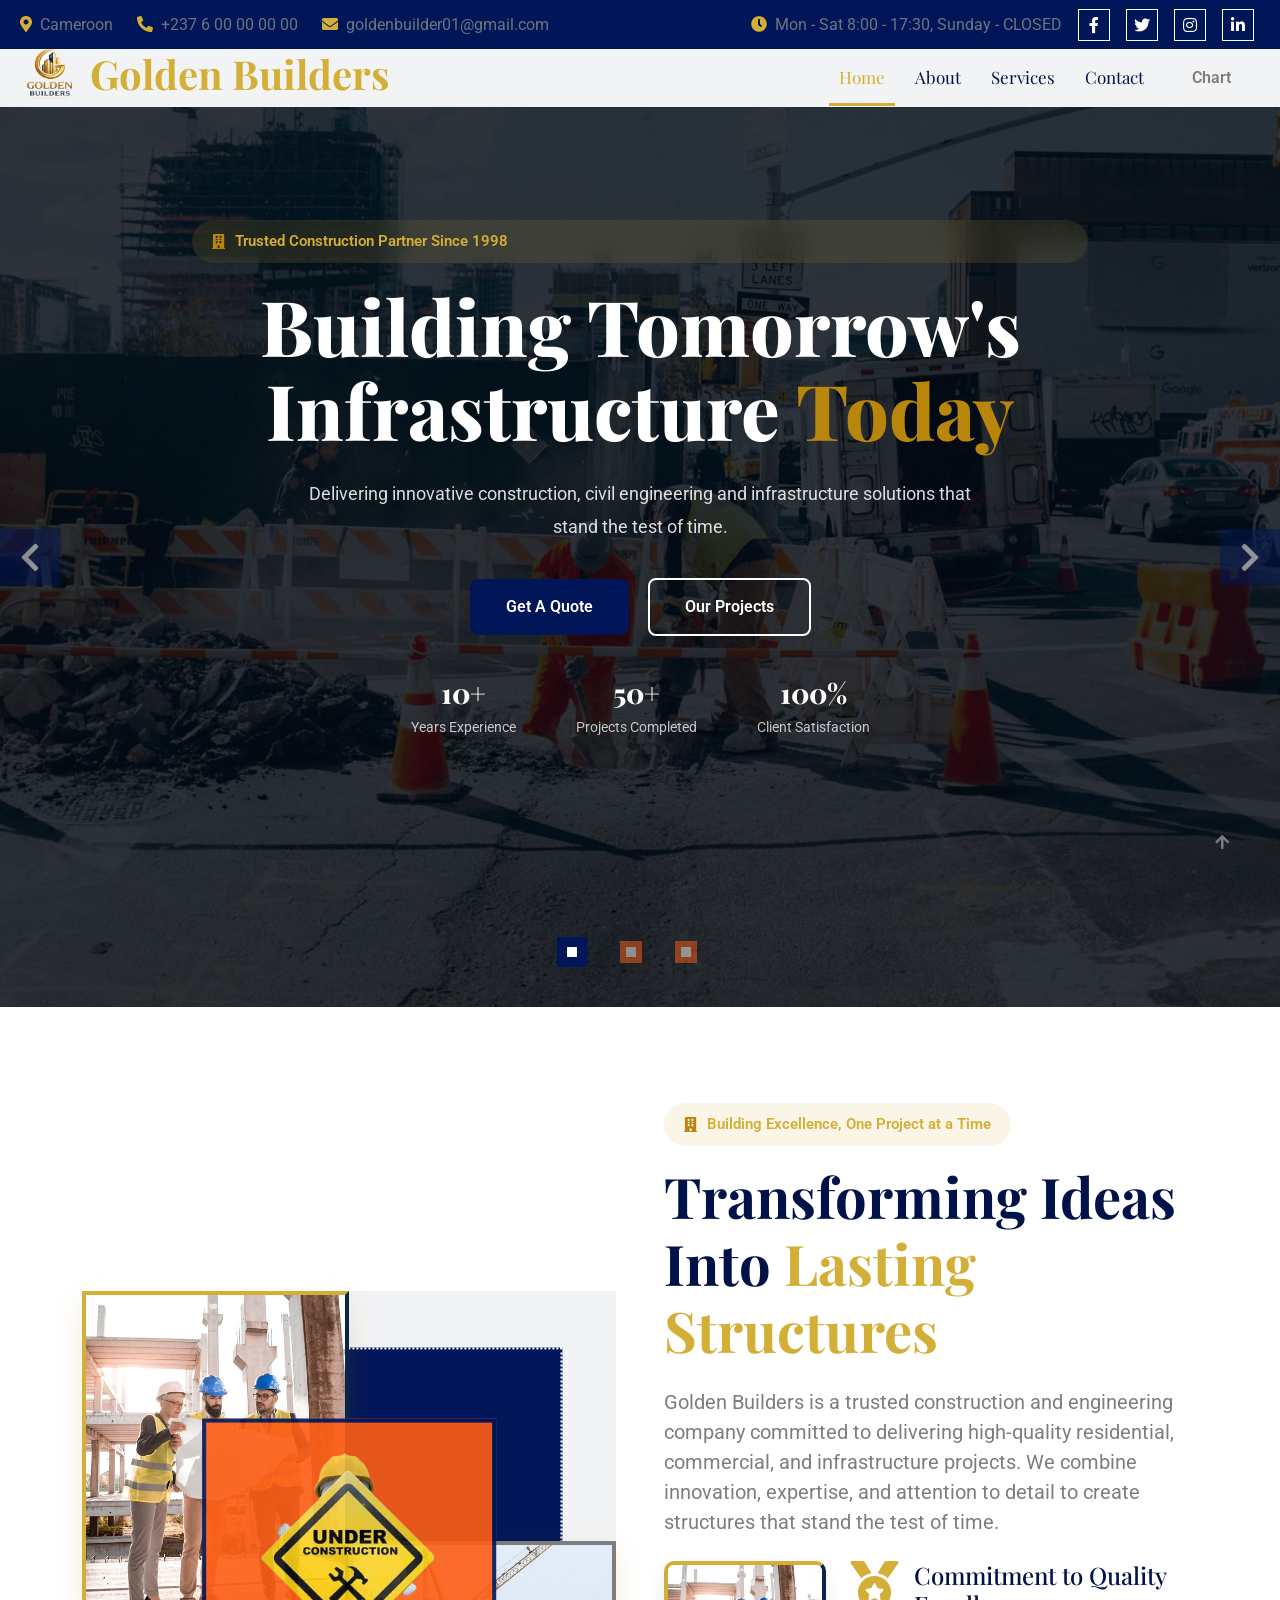
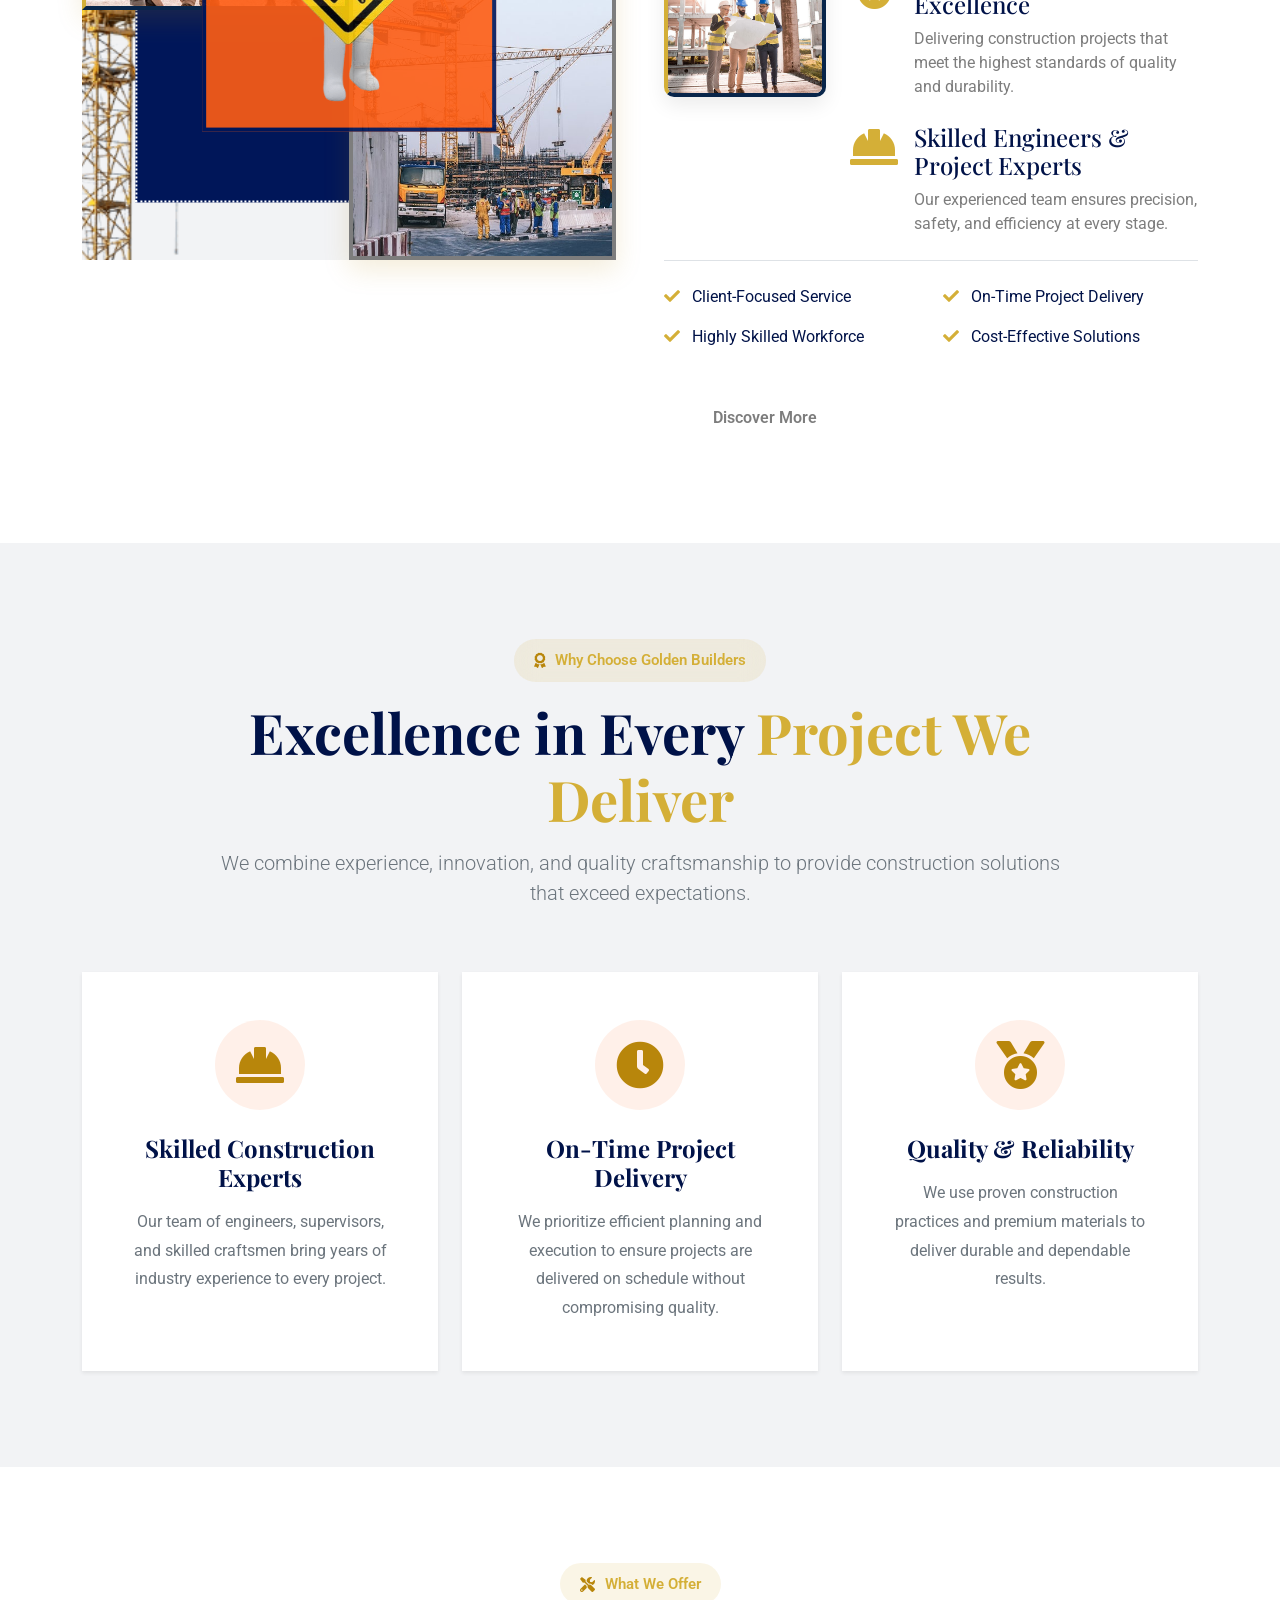
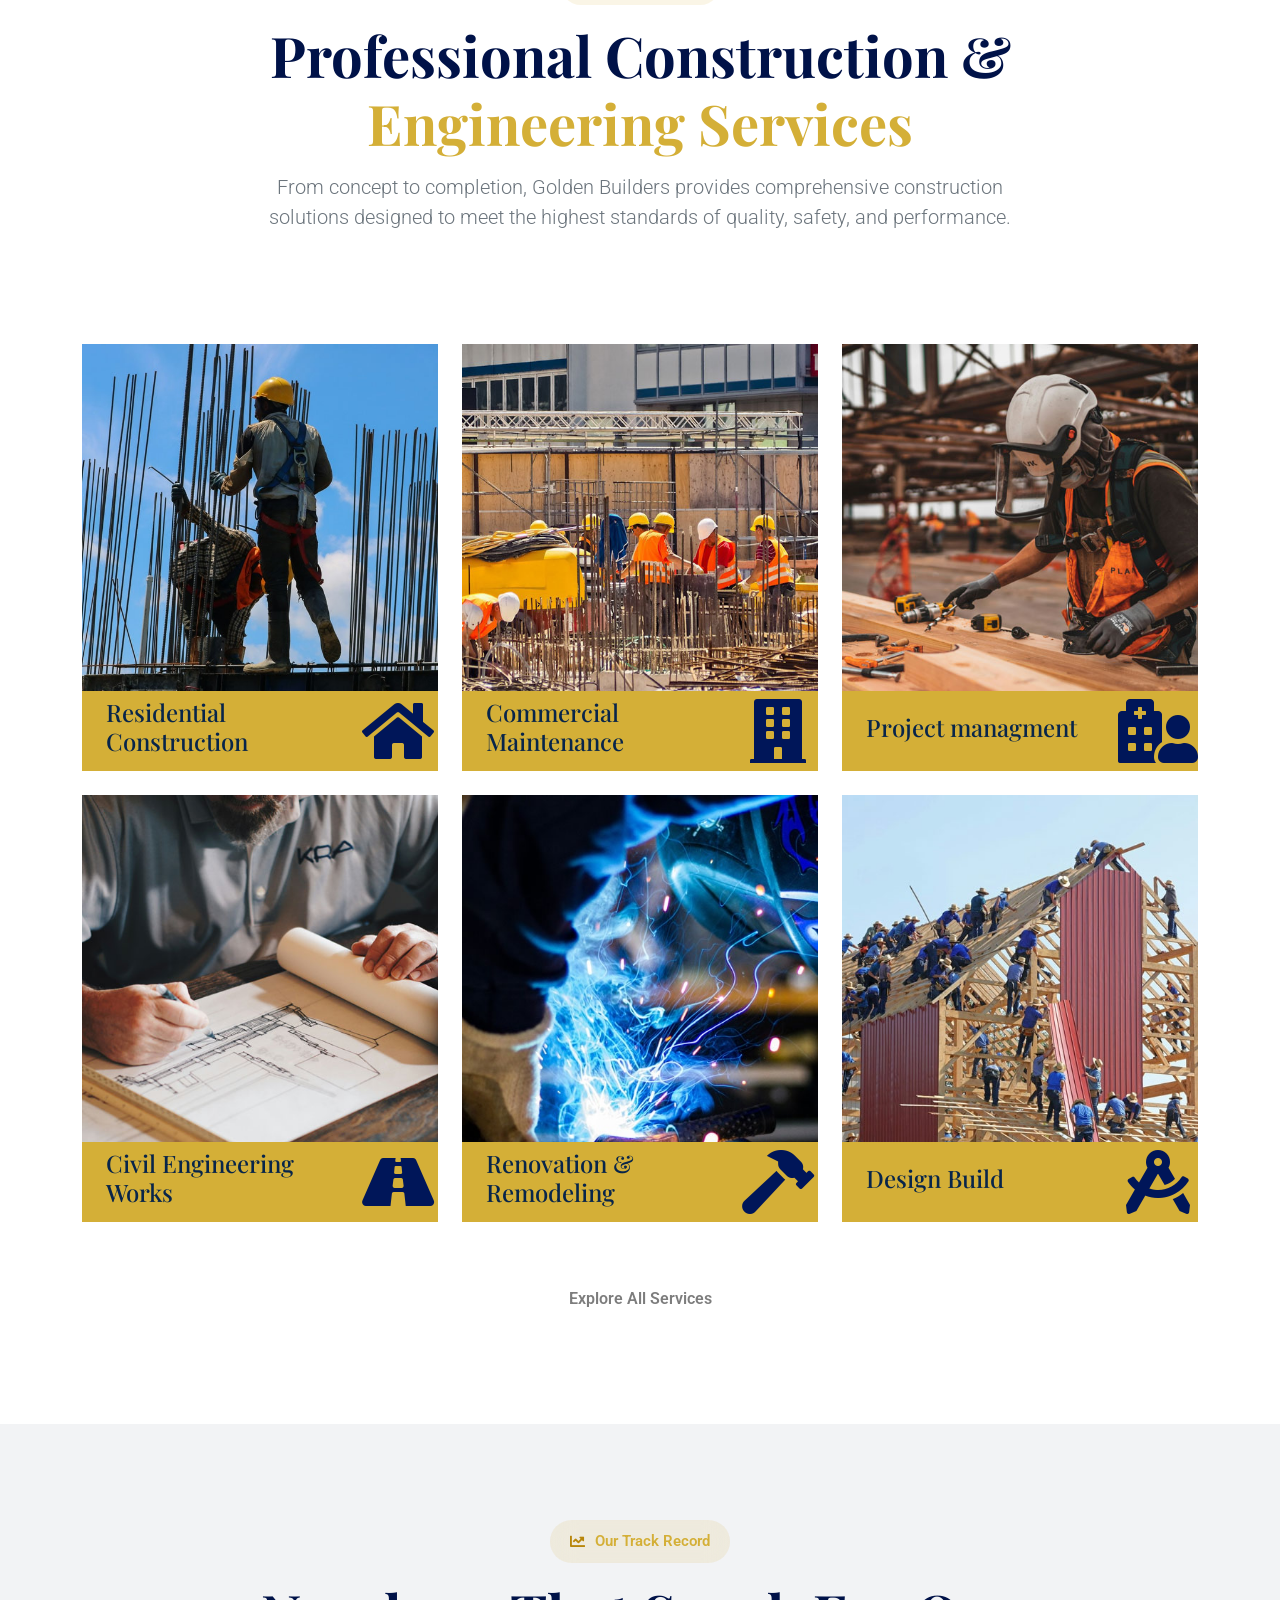
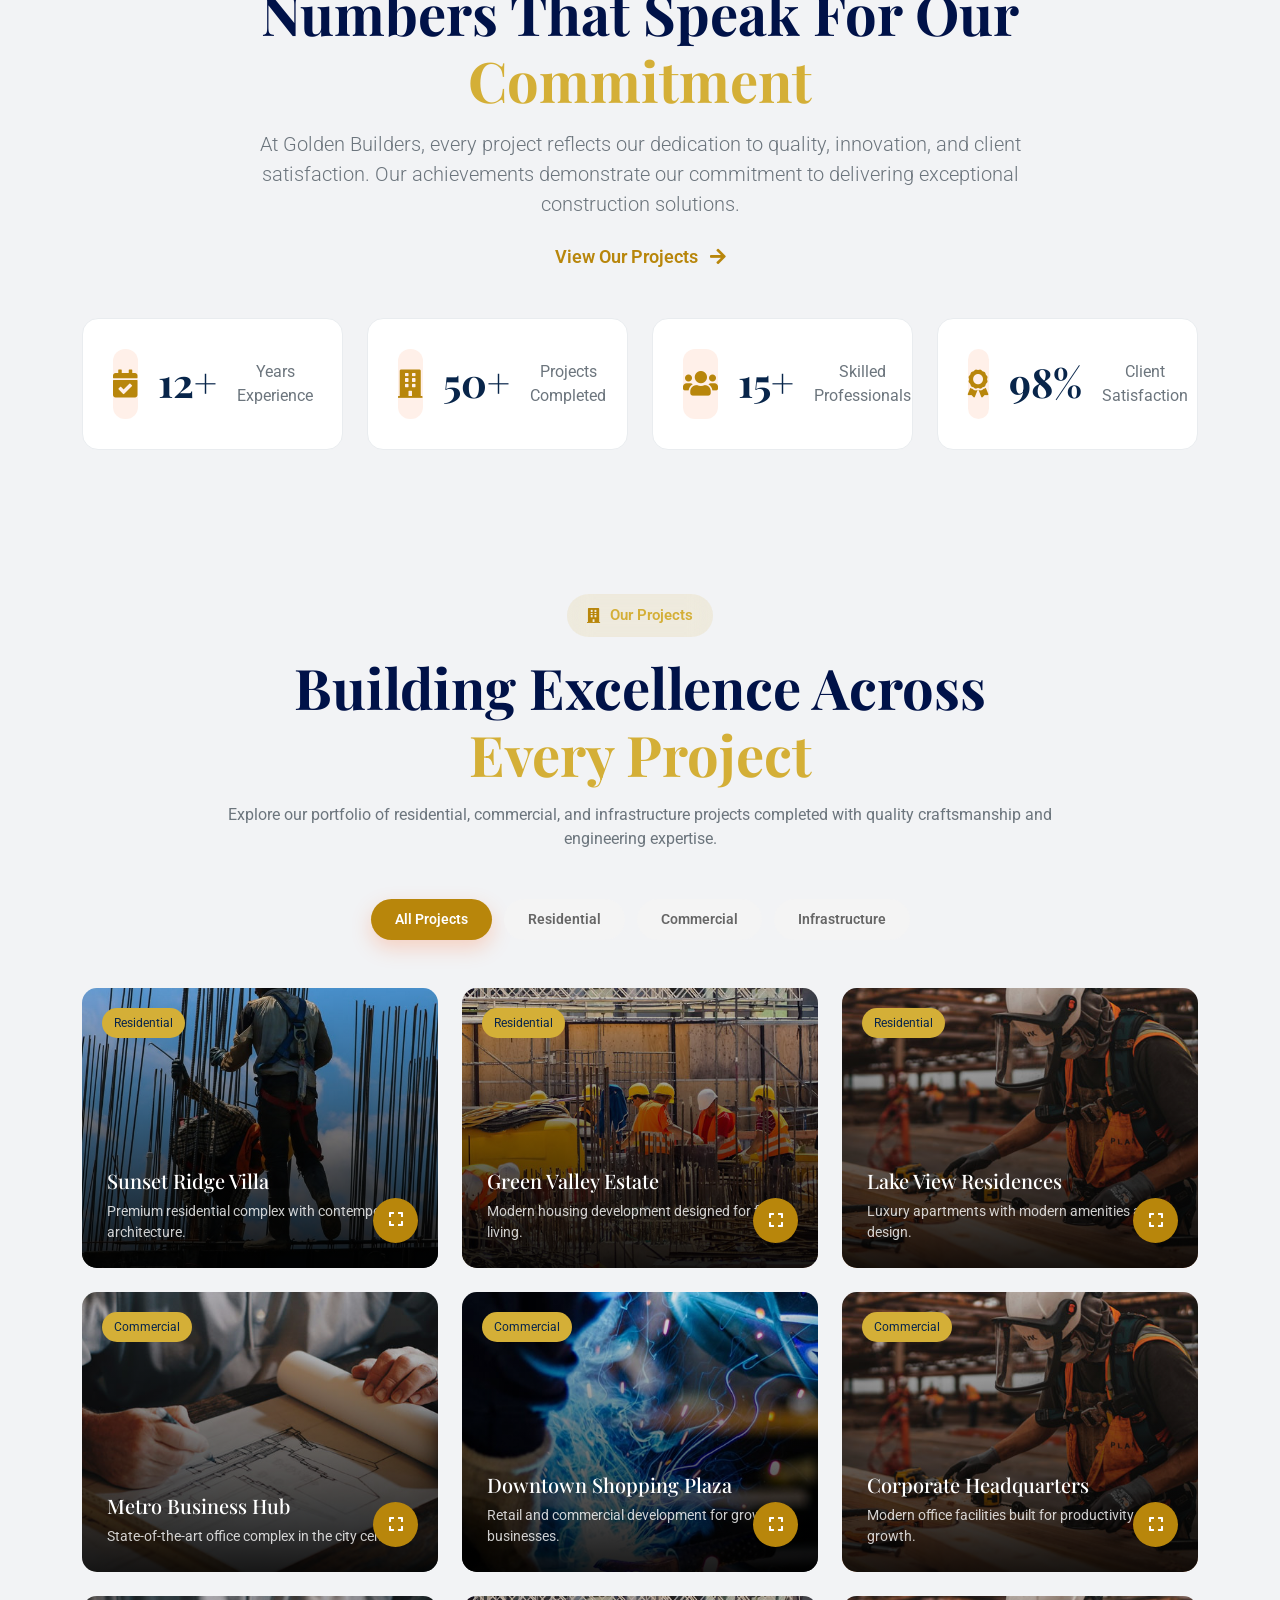
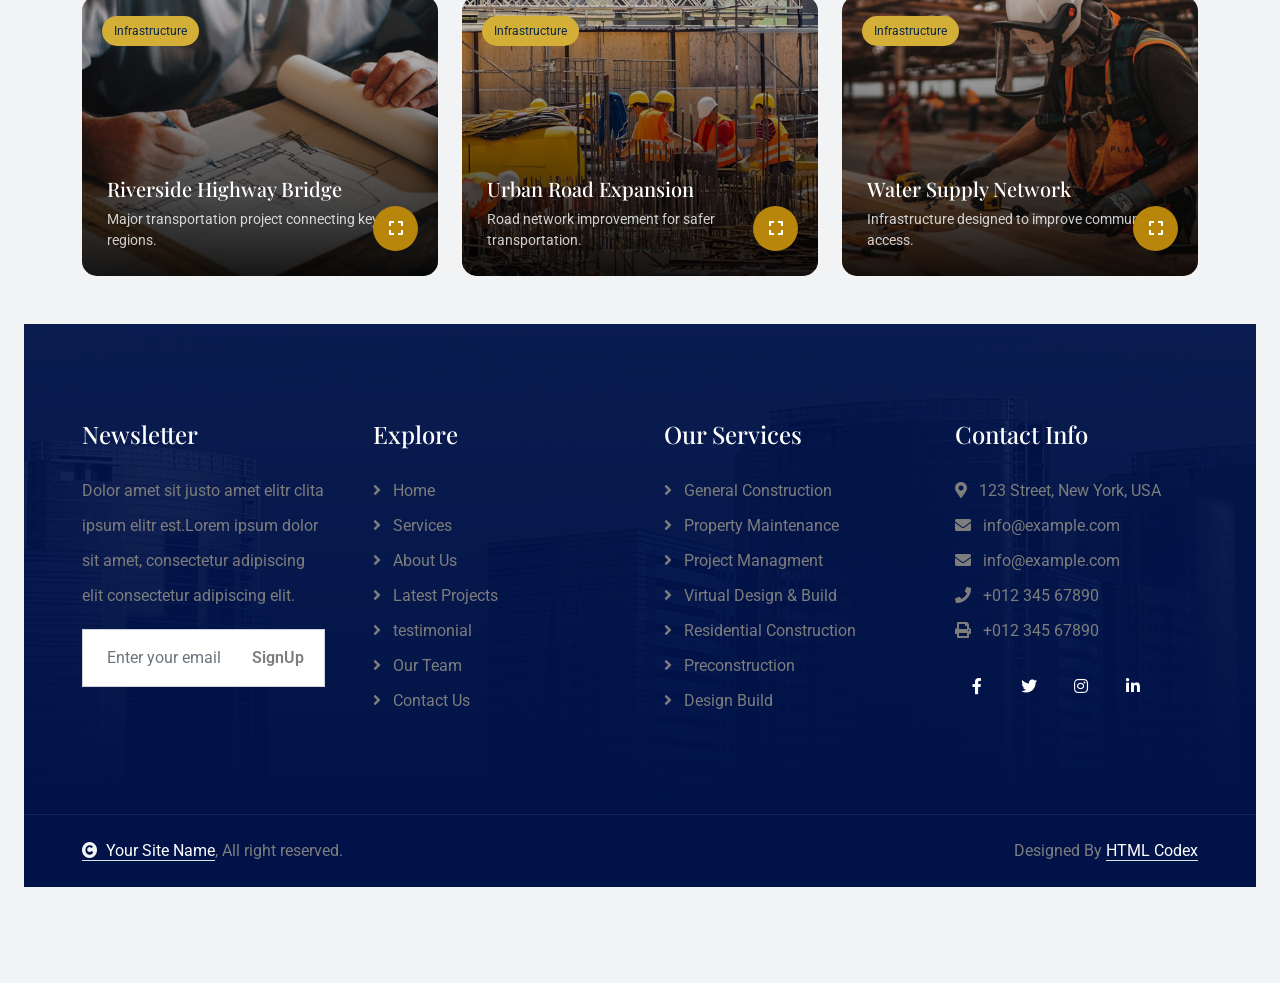
==== commit d14d55f2: "Update index.html" ====
--- a/index.html
+++ b/index.html
@@ -67,7 +67,7 @@
             <nav class="navbar navbar-expand-lg navbar-dark bg-light py-0 px-4">
                 <a href="index.html" class="navbar-brand p-0">
                    <h1 class="text-gold display-6 d-flex align-items-center">
-                        <img src="img/logo.png" alt="Golden Builders Logo" class="site-logo me-3">
+                        <img src="img/Logo.png" alt="Golden Builders Logo" class="site-logo me-3">
                         Golden Builders
                     </h1>
                      <!-- <img src="img/logo.png" alt="Logo">  -->
@@ -1124,4 +1124,4 @@
     });
 
 });
-</script>+</script>
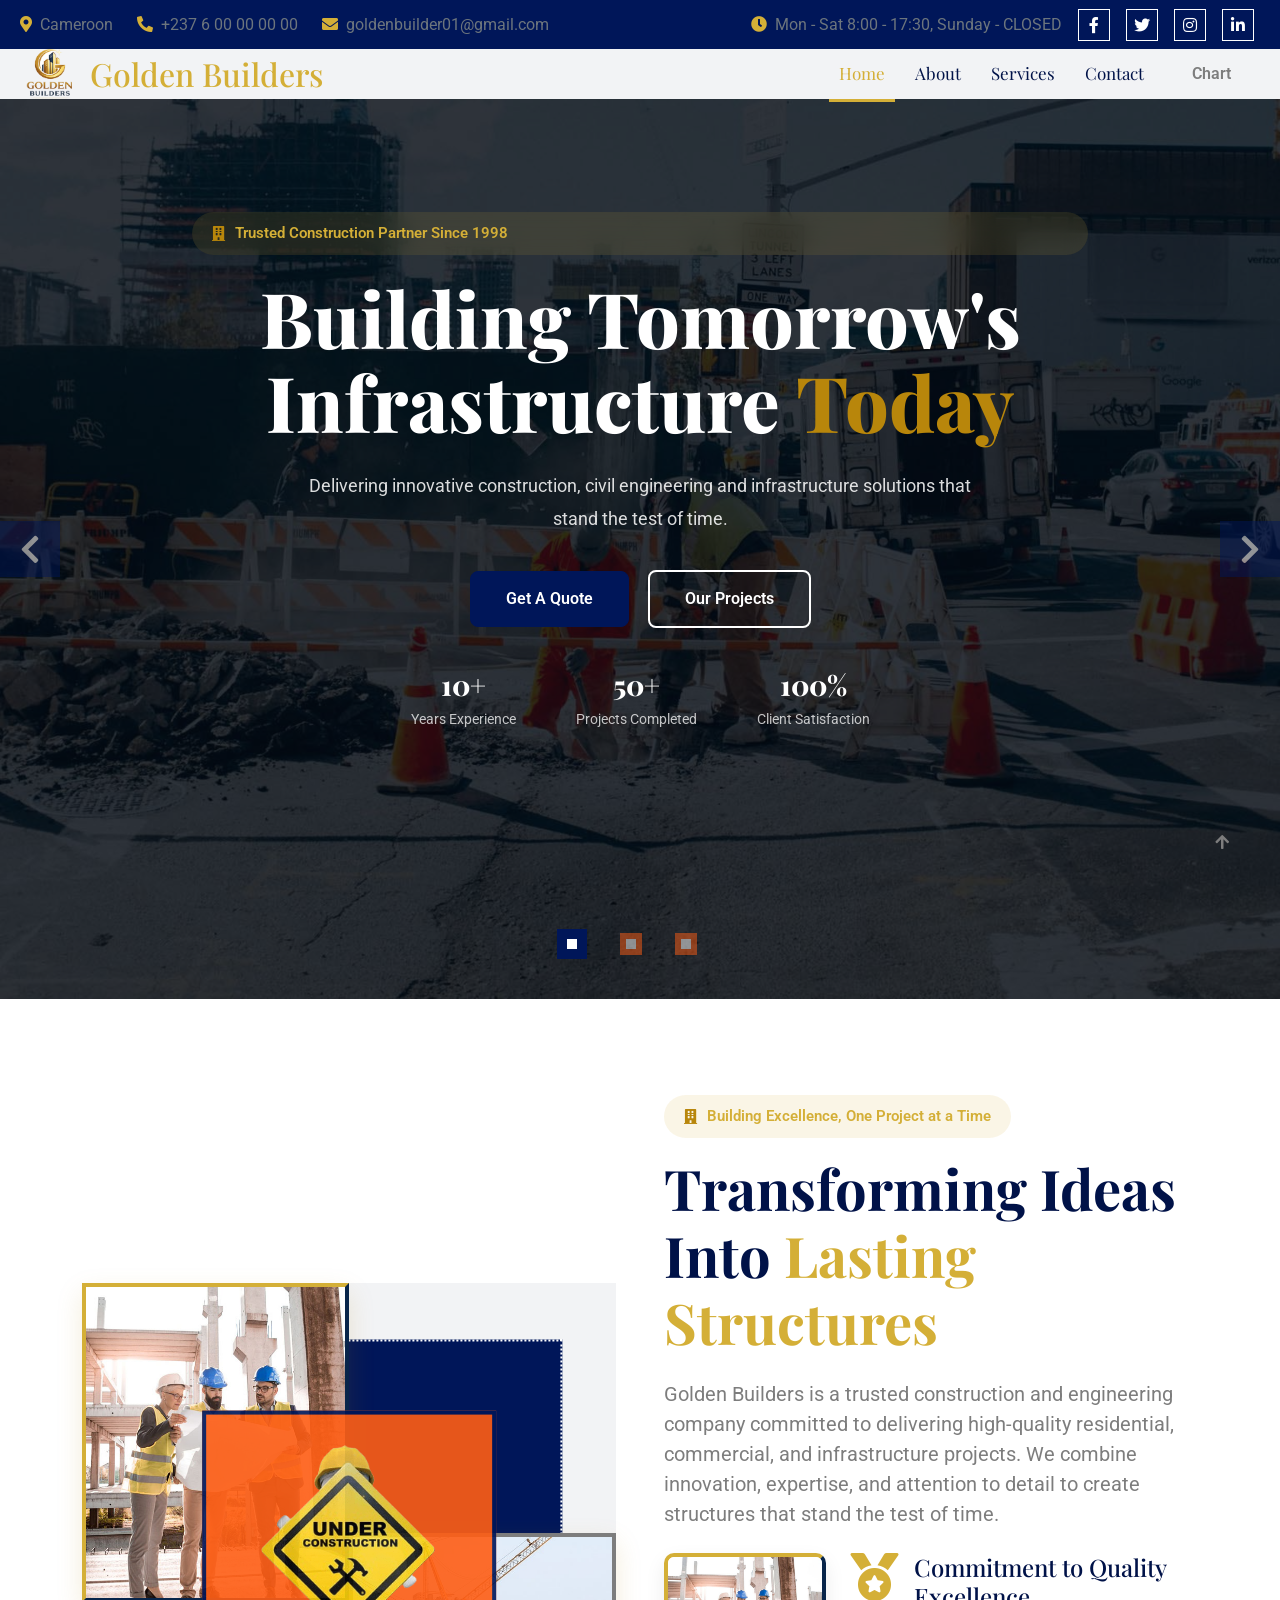
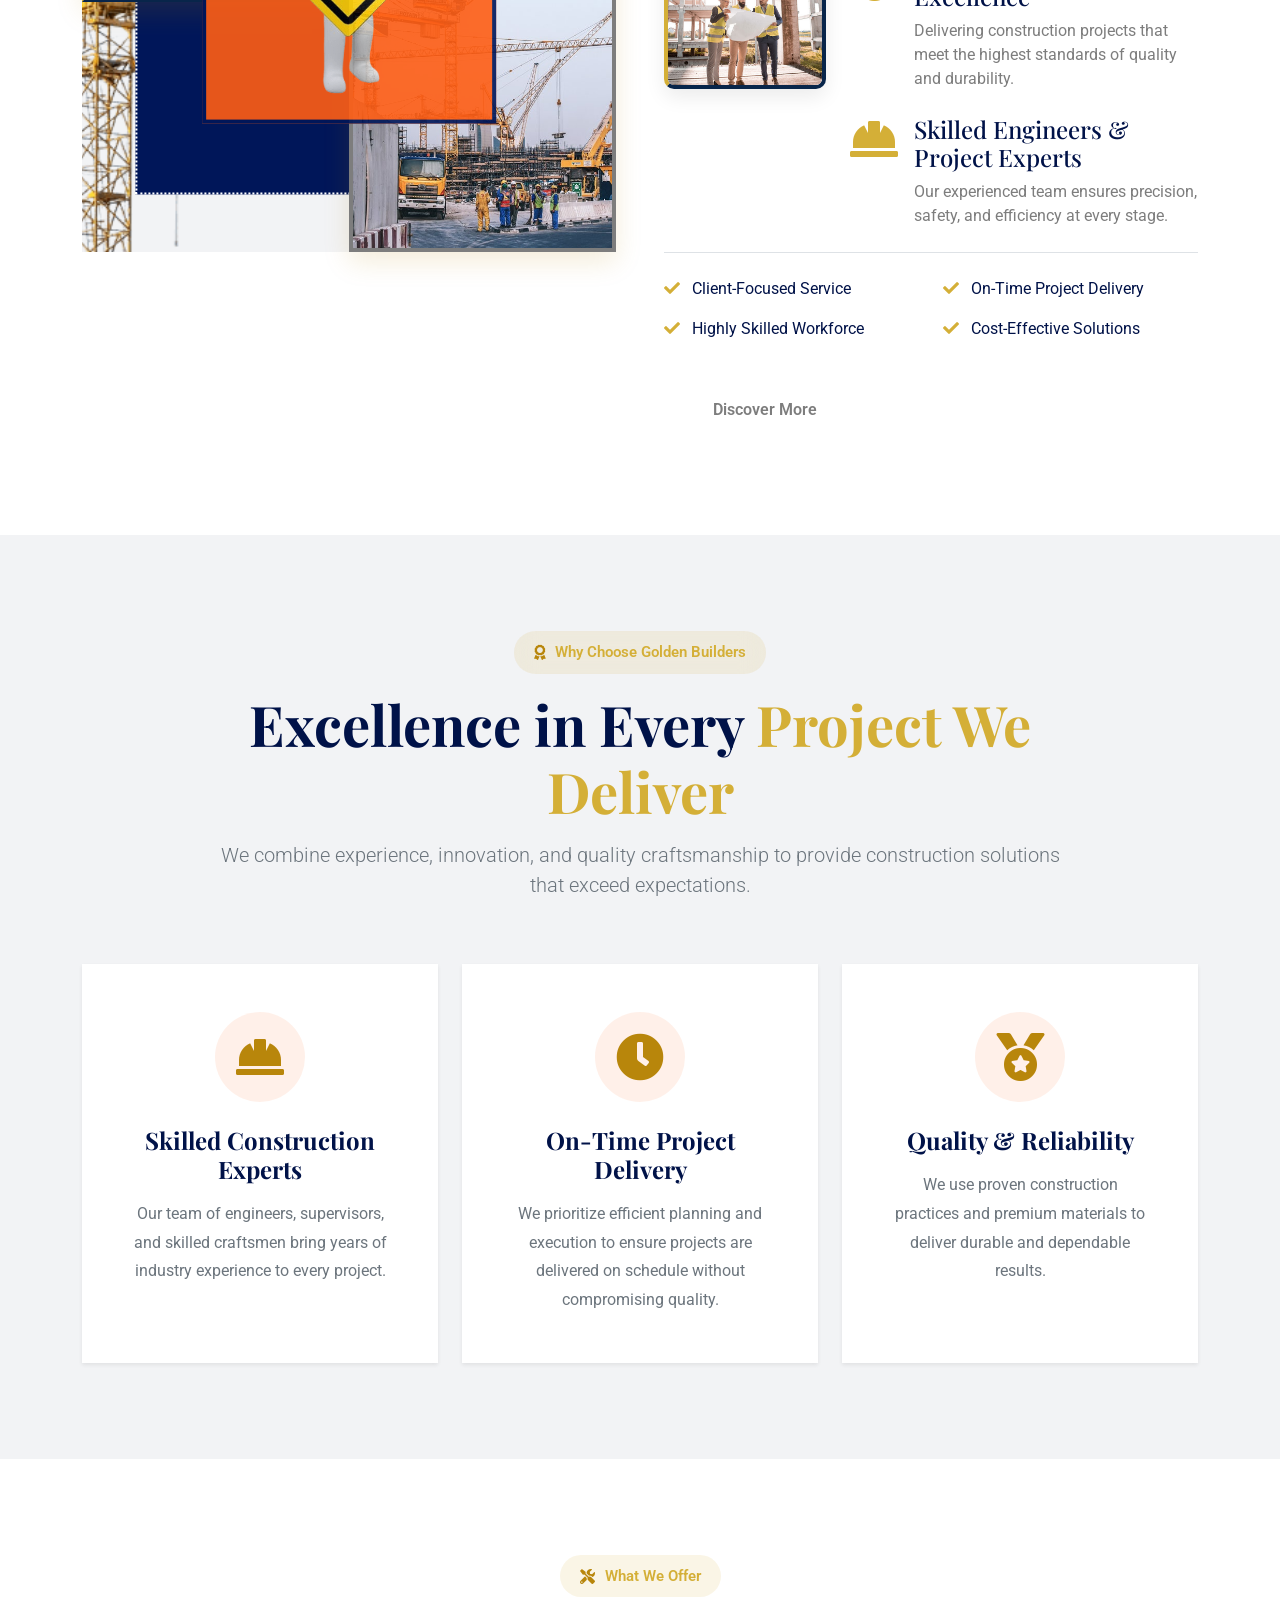
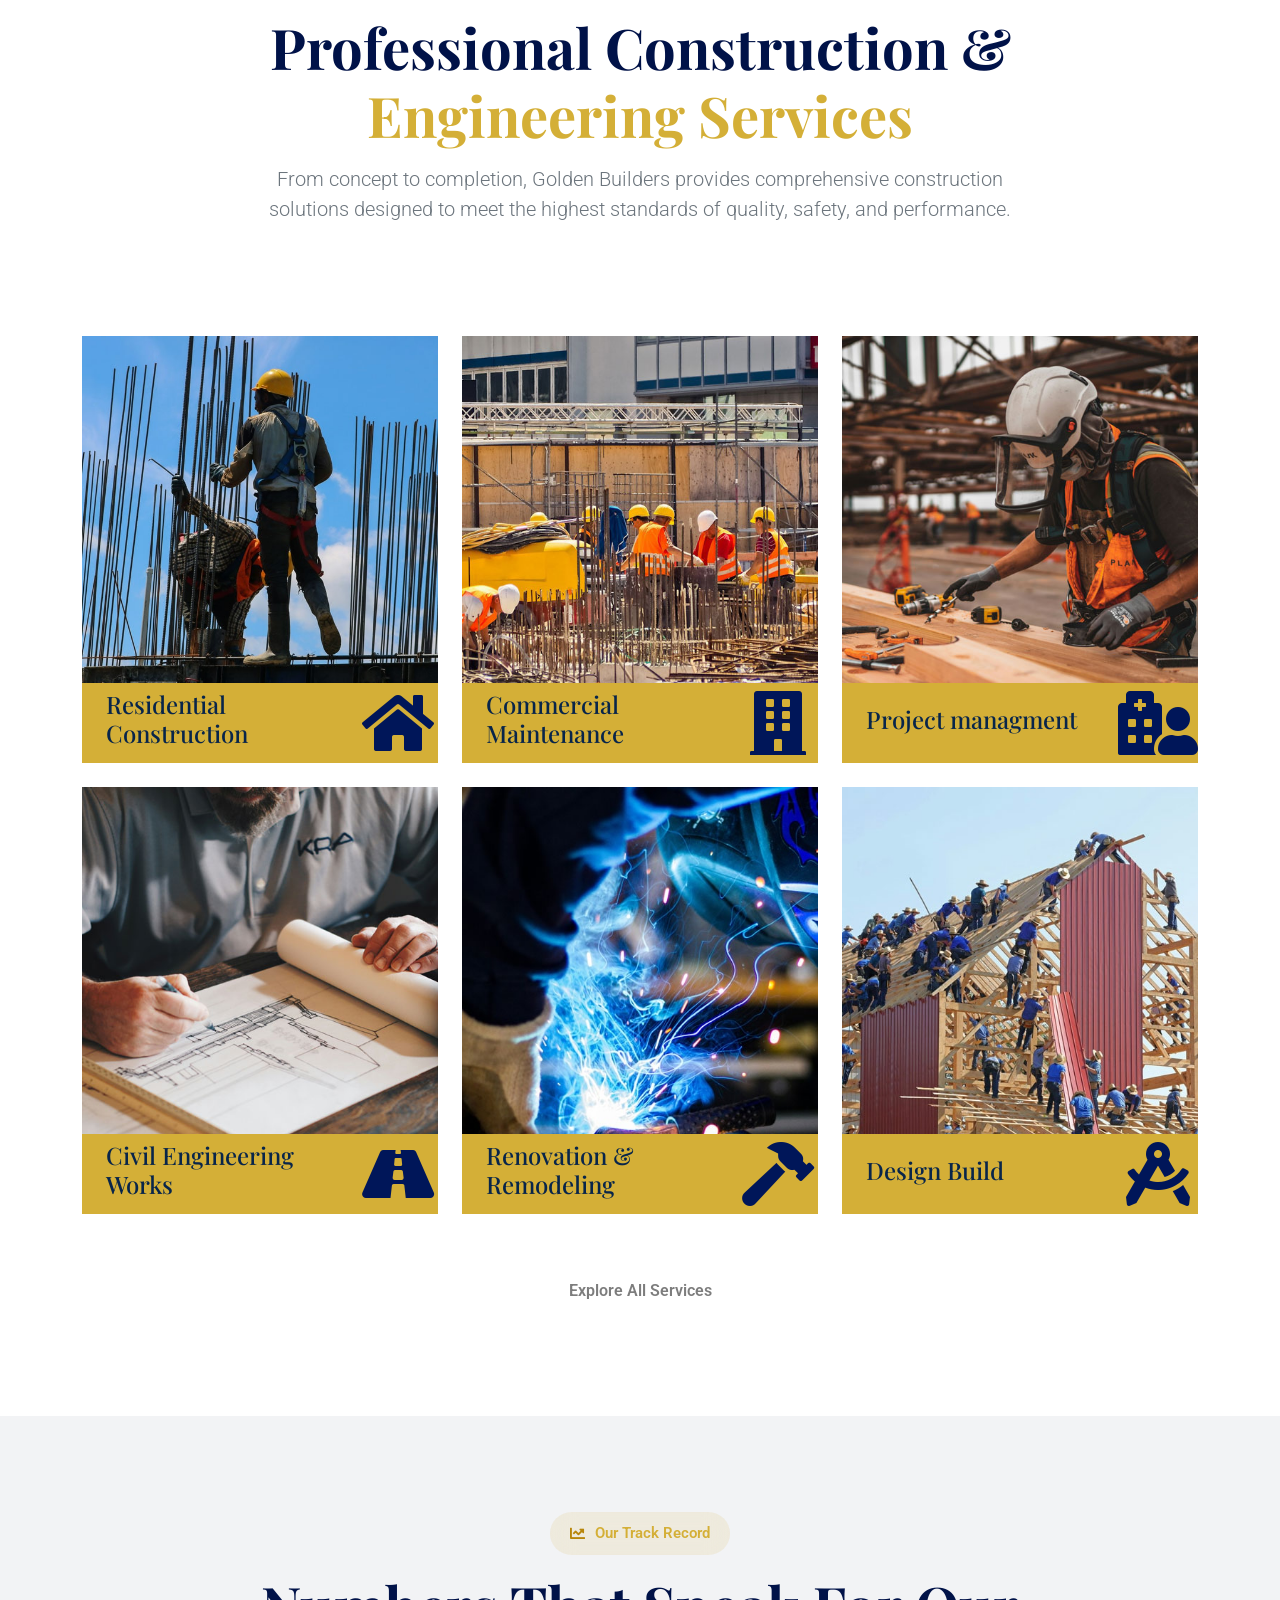
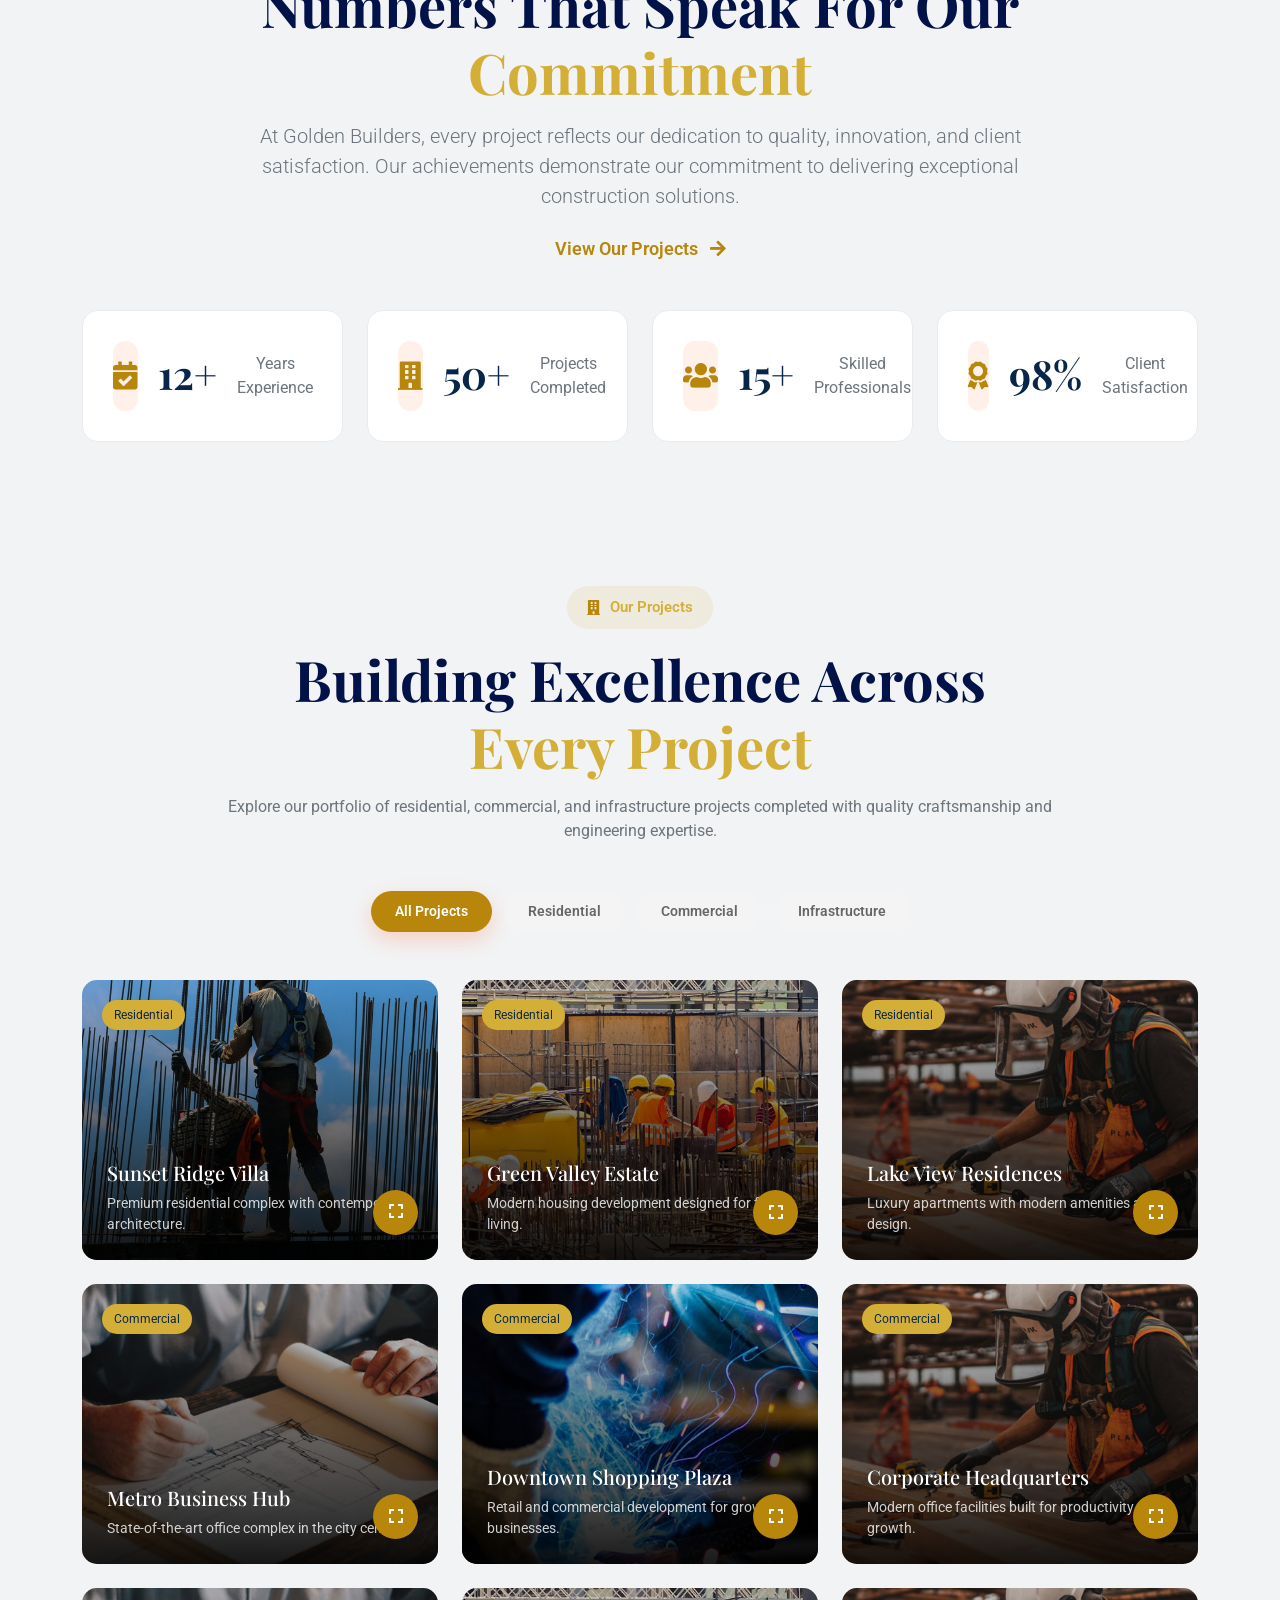
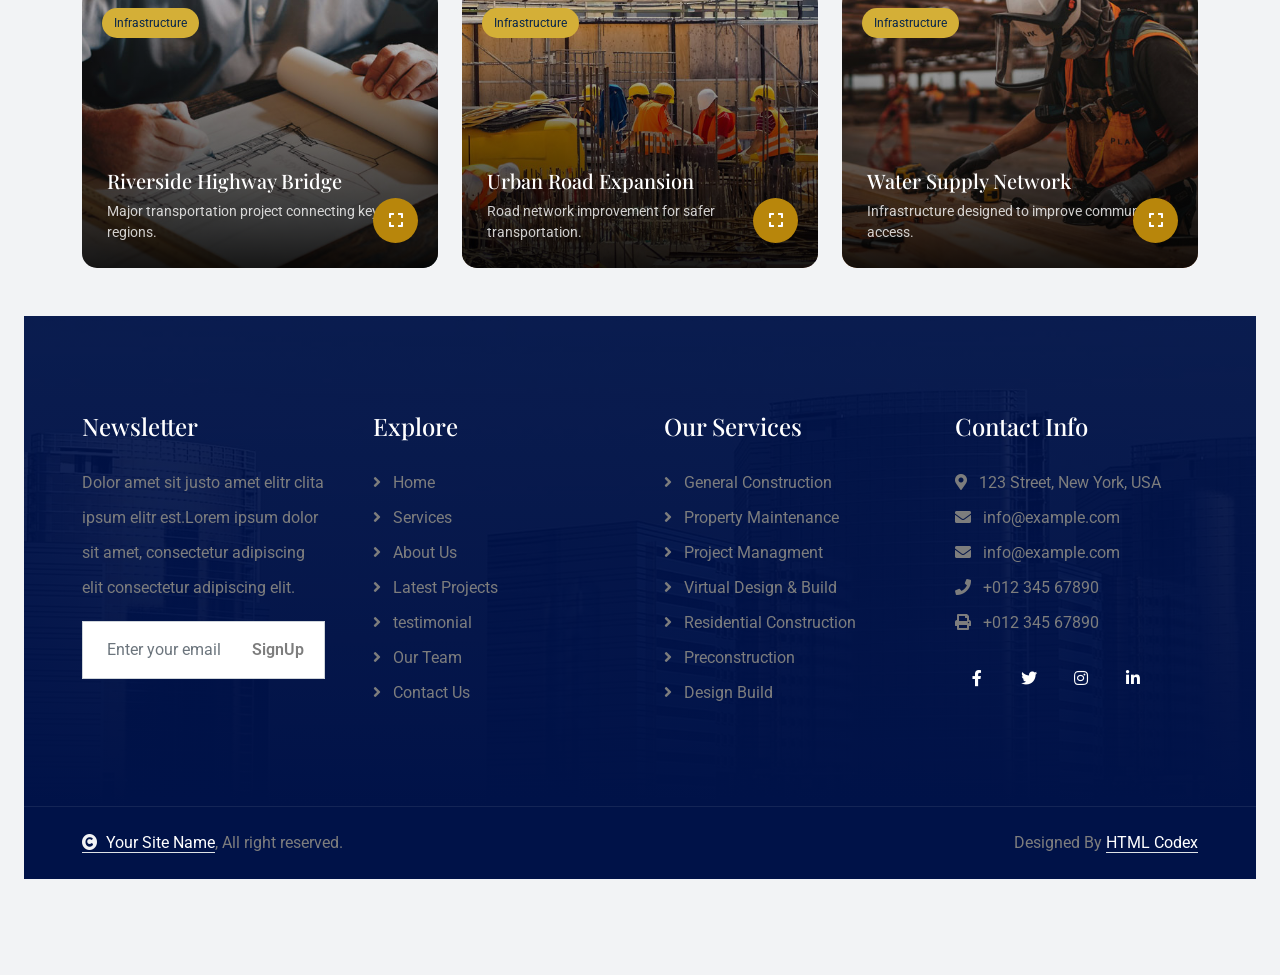
==== commit ed0f8e47: "Update index.html" ====
--- a/index.html
+++ b/index.html
@@ -66,10 +66,10 @@
         <div class="container-fluid sticky-top px-0">
             <nav class="navbar navbar-expand-lg navbar-dark bg-light py-0 px-4">
                 <a href="index.html" class="navbar-brand p-0">
-                   <h1 class="text-gold display-6 d-flex align-items-center">
+                   <h2 class="text-gold mb-0 d-flex align-items-center">
                         <img src="img/Logo.png" alt="Golden Builders Logo" class="site-logo me-3">
                         Golden Builders
-                    </h1>
+                    </h2>
                      <!-- <img src="img/logo.png" alt="Logo">  -->
                 </a>
                 <button class="navbar-toggler" type="button" data-bs-toggle="collapse" data-bs-target="#navbarCollapse">
--- a/css/style.css
+++ b/css/style.css
@@ -460,7 +460,7 @@
 /*  Mobile   */
 
 
-@media (max-width: 576px){
+@media (max-width: 768px){
 
     .carousel-caption{
         top:60%;
@@ -523,6 +523,11 @@
 
     .gallery-next{
         right:15px;
+    }
+
+     .carousel-control-prev,
+    .carousel-control-next{
+        display:none;
     }
 }
 
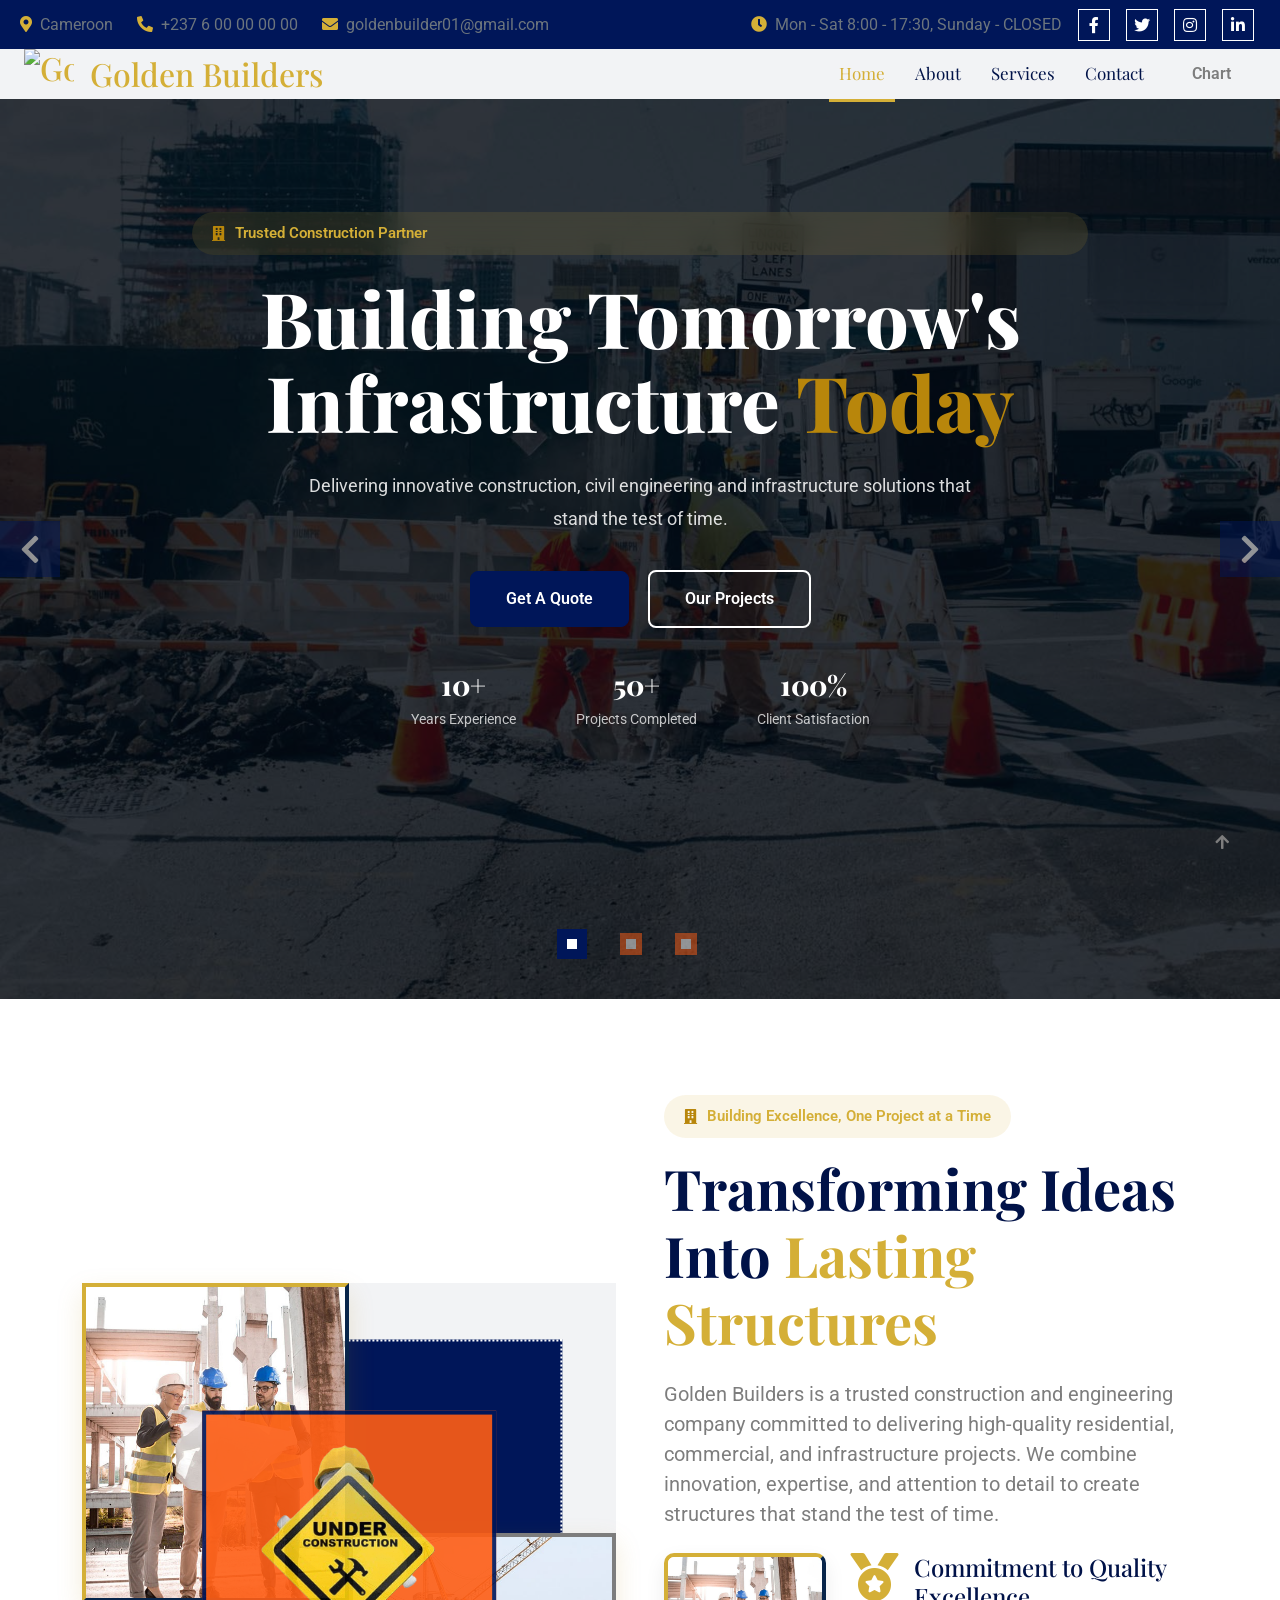
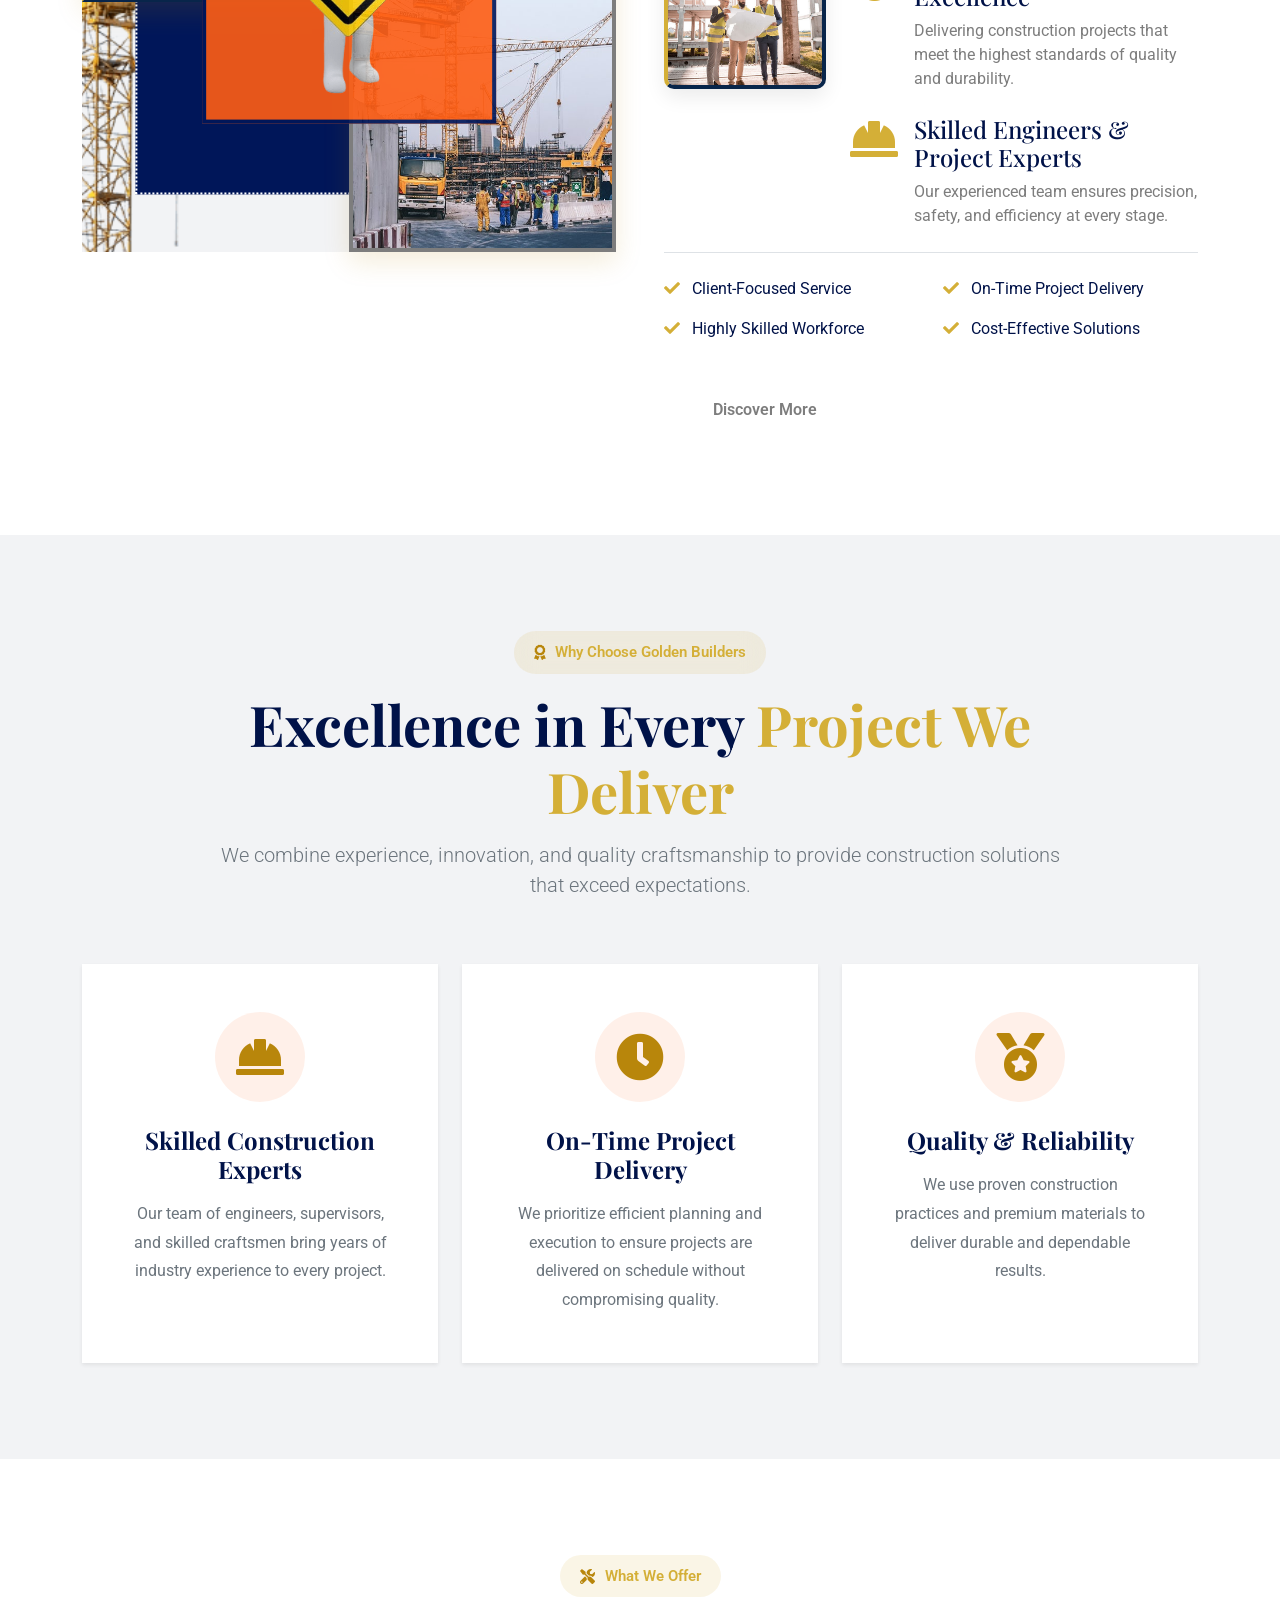
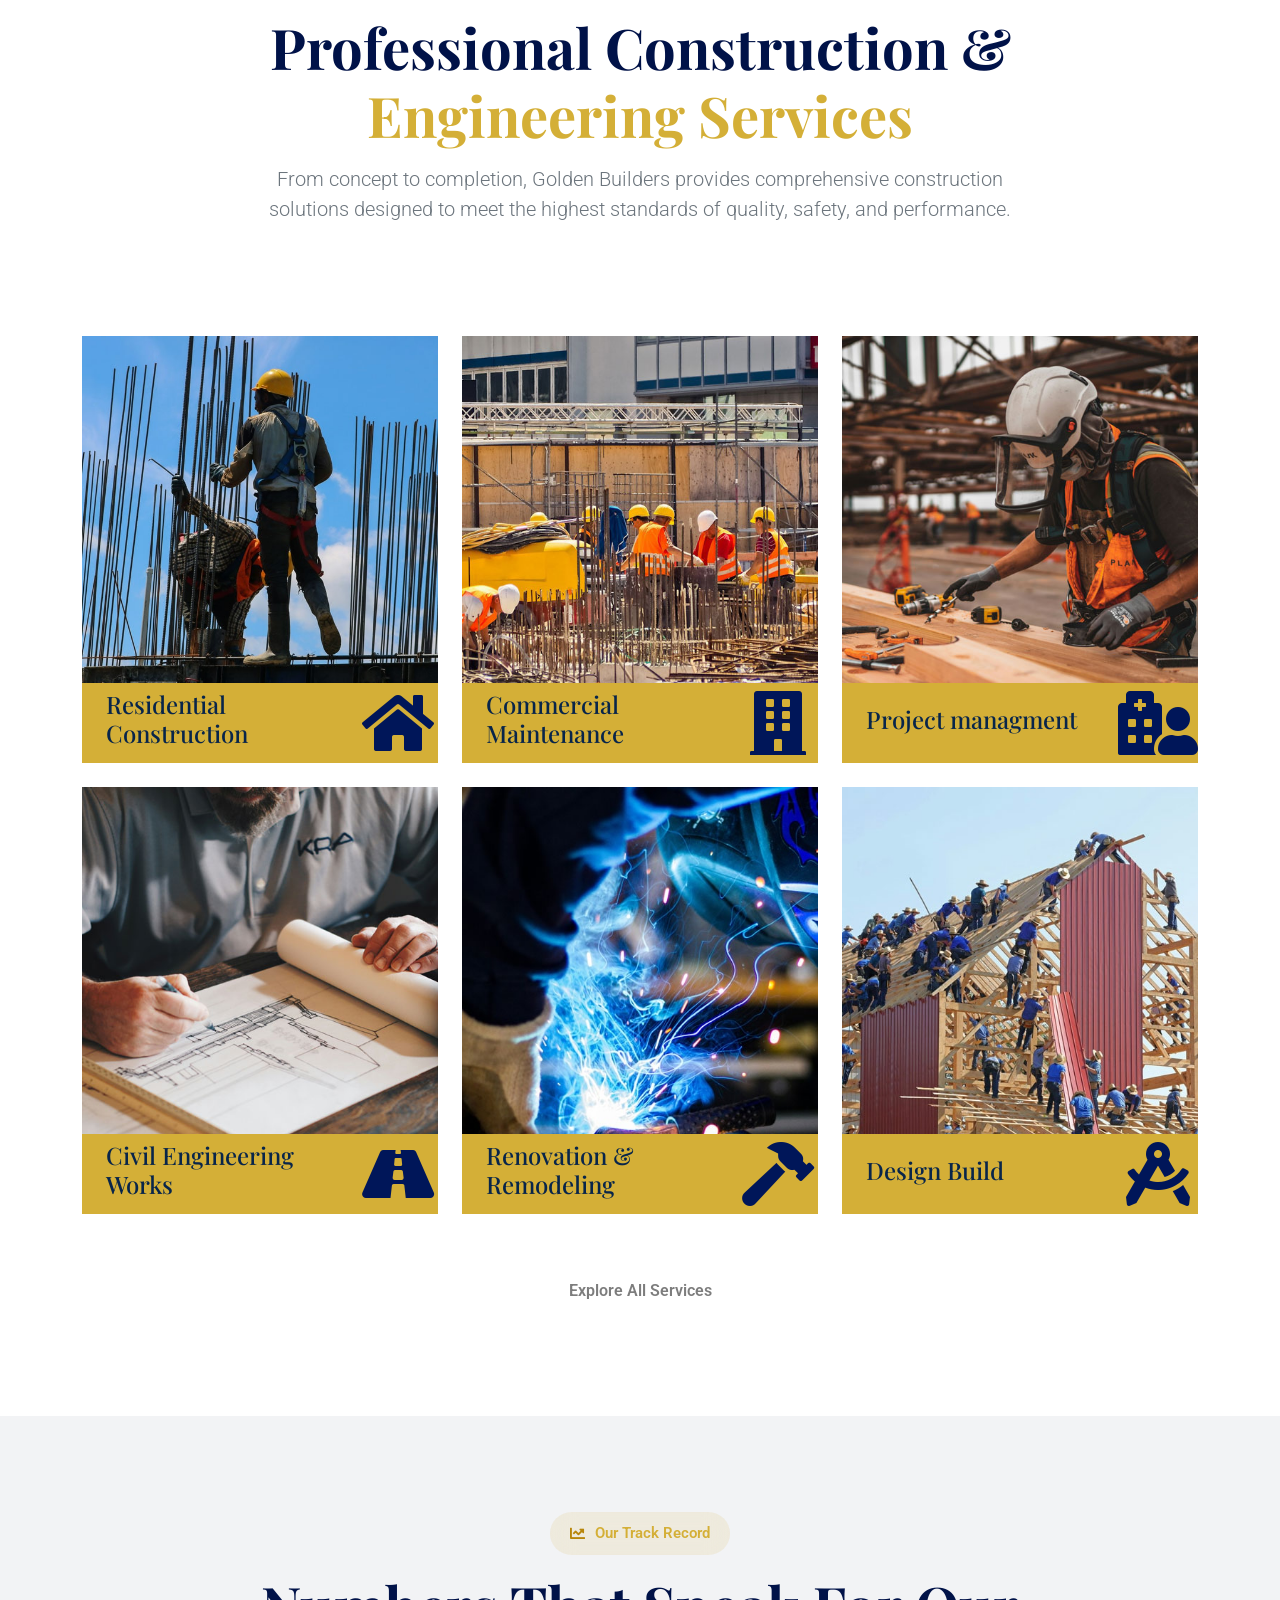
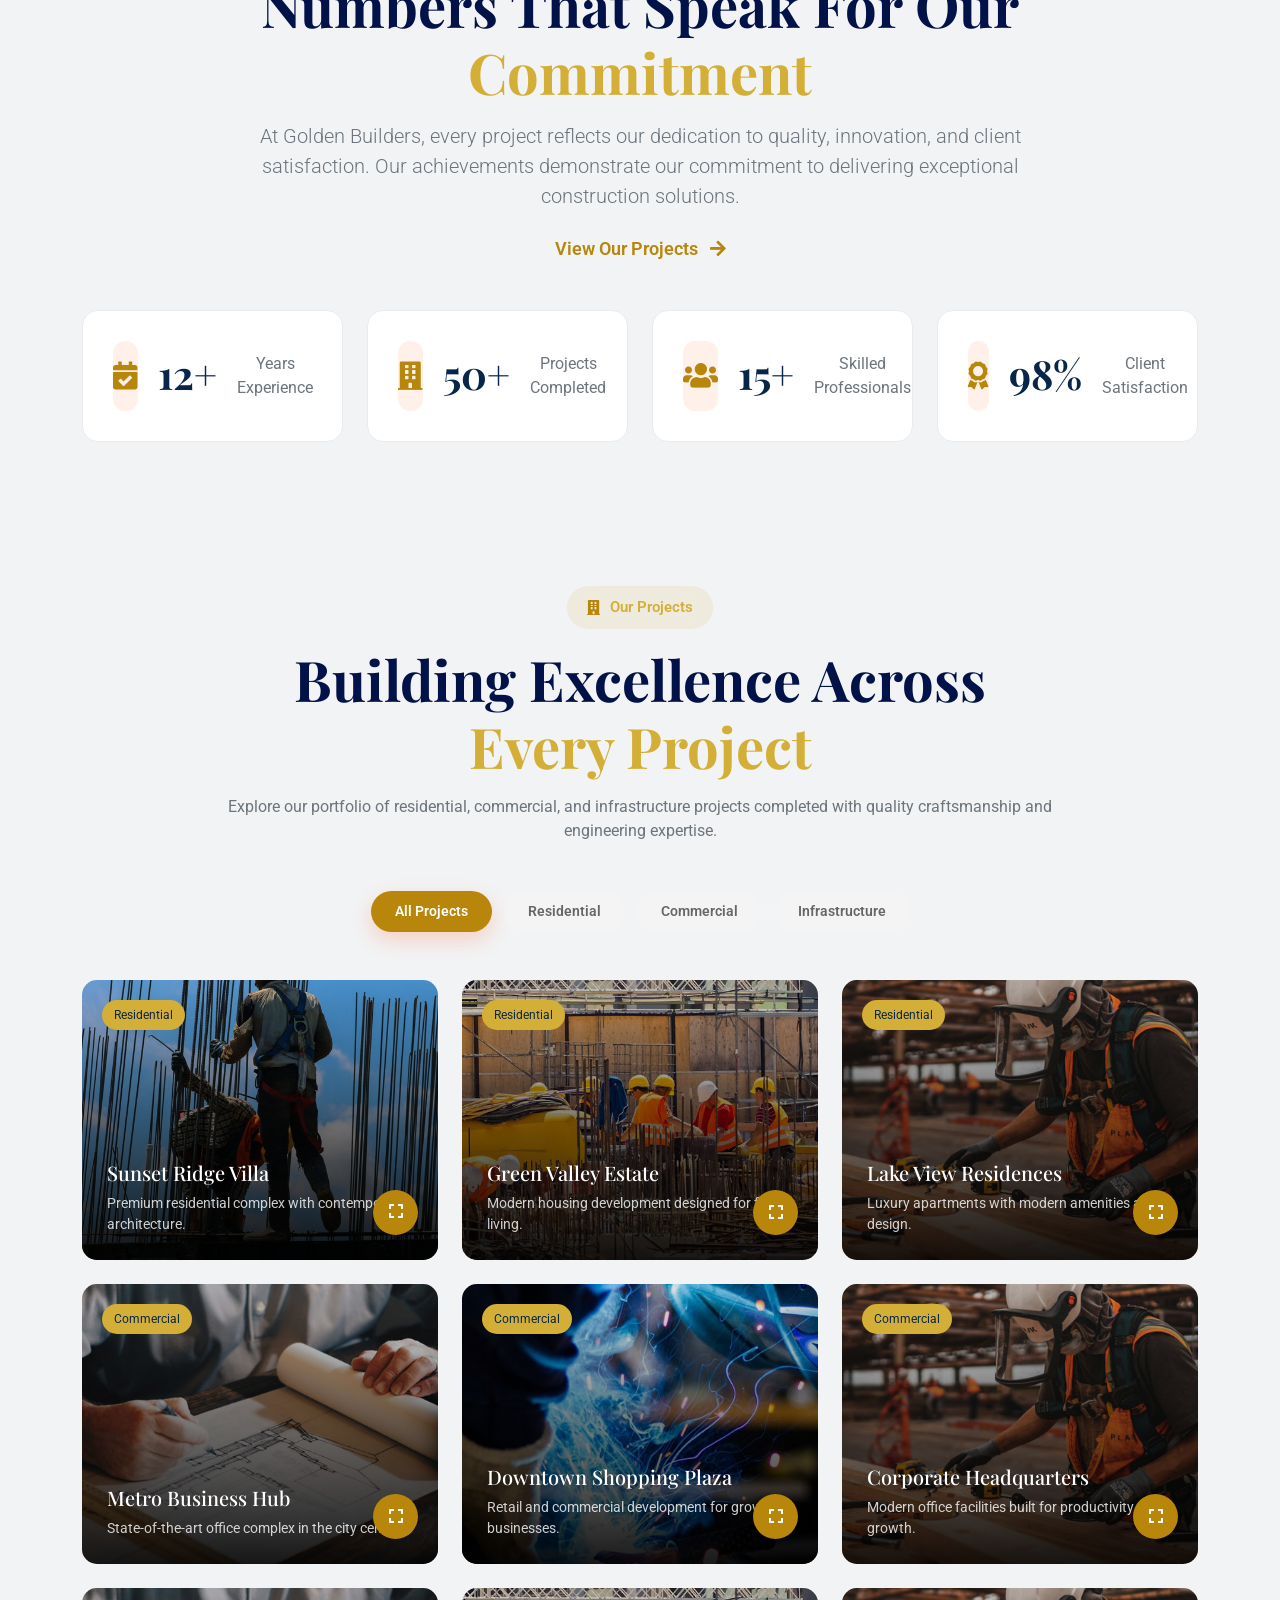
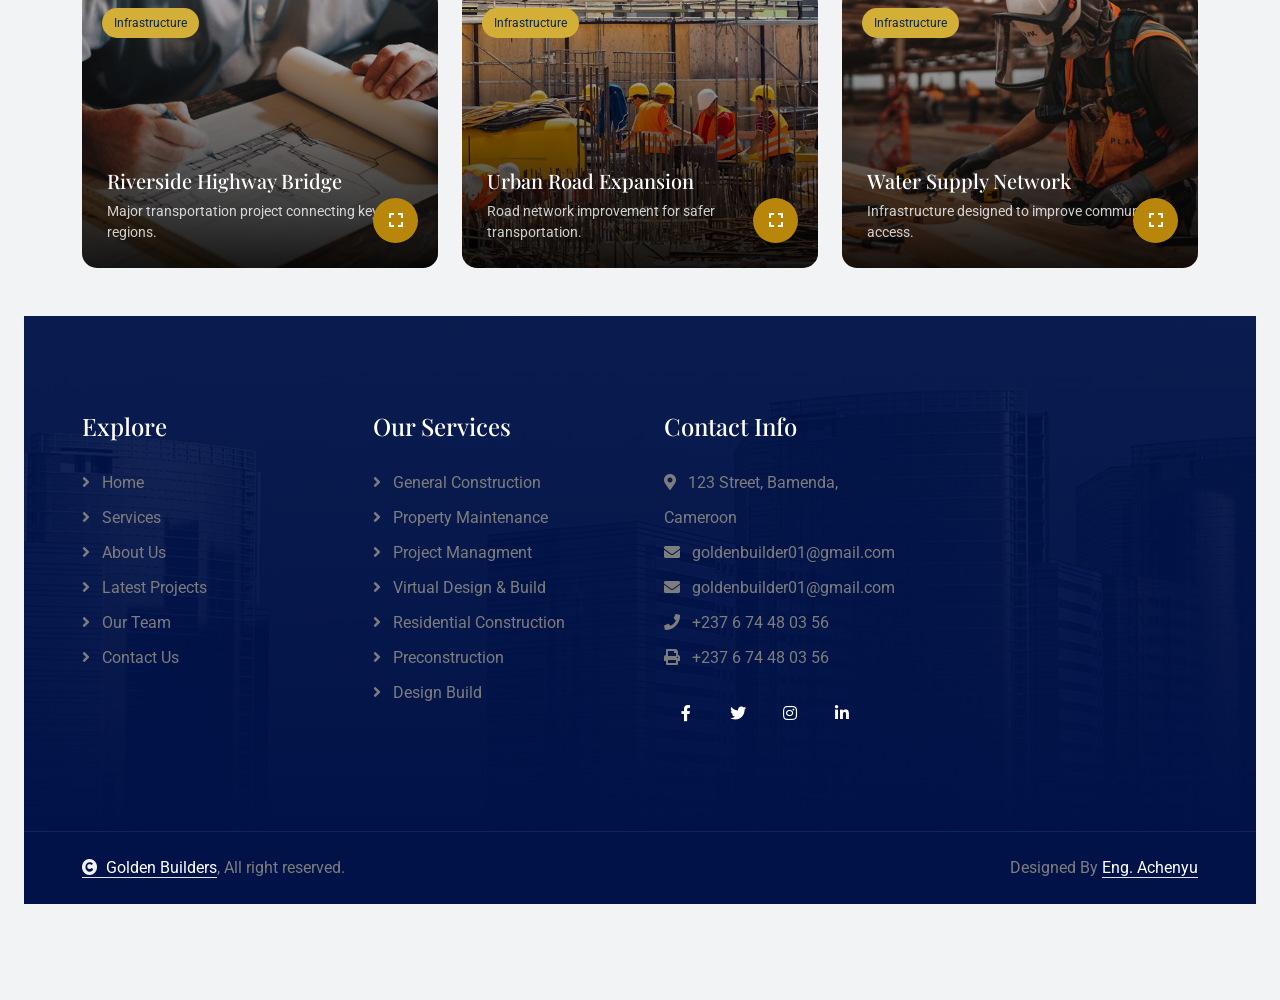
==== commit 2285a27a: "Add files via upload" ====
--- a/index.html
+++ b/index.html
@@ -67,7 +67,7 @@
             <nav class="navbar navbar-expand-lg navbar-dark bg-light py-0 px-4">
                 <a href="index.html" class="navbar-brand p-0">
                    <h2 class="text-gold mb-0 d-flex align-items-center">
-                        <img src="img/Logo.png" alt="Golden Builders Logo" class="site-logo me-3">
+                        <img src="img/logo.png" alt="Golden Builders Logo" class="site-logo me-3">
                         Golden Builders
                     </h2>
                      <!-- <img src="img/logo.png" alt="Logo">  -->
@@ -106,7 +106,7 @@
     
                             <div class="hero-badge fadeInUp animate__animated">
                                 <i class="fas fa-building"></i>
-                                Trusted Construction Partner Since 1998
+                                Trusted Construction Partner
                             </div>
 
                             <h1 class="hero-title fadeInUp animate__animated">
@@ -163,7 +163,8 @@
                             <h1 class="hero-title fadeInUp animate__animated">
                                 Designing Stronger
                                 <br>
-                                Communities<span>Together</span>
+                                Communities
+                                <span>Together</span>
                             </h1>
 
                             <p class="hero-description fadeInUp animate__animated">
@@ -1001,24 +1002,11 @@
                 <div class="row g-5">
                     <div class="col-md-6 col-lg-6 col-xl-3">
                         <div class="footer-item d-flex flex-column">
-                            <div class="footer-item">
-                                <h4 class="text-white mb-4">Newsletter</h4>
-                                <p class="mb-3">Dolor amet sit justo amet elitr clita ipsum elitr est.Lorem ipsum dolor sit amet, consectetur adipiscing elit consectetur adipiscing elit.</p>
-                                <div class="position-relative mx-auto">
-                                    <input class="form-control w-100 py-3 ps-4 pe-5" type="text" placeholder="Enter your email">
-                                    <button type="button" class="btn  position-absolute top-0 end-0 py-2 mt-2 me-2">SignUp</button>
-                                </div>
-                            </div>
-                        </div>
-                    </div>
-                    <div class="col-md-6 col-lg-6 col-xl-3">
-                        <div class="footer-item d-flex flex-column">
                             <h4 class="text-white mb-4">Explore</h4>
                             <a href="#"><i class="fas fa-angle-right me-2"></i> Home</a>
                             <a href="#"><i class="fas fa-angle-right me-2"></i> Services</a>
                             <a href="#"><i class="fas fa-angle-right me-2"></i> About Us</a>
                             <a href="#"><i class="fas fa-angle-right me-2"></i> Latest Projects</a>
-                            <a href="#"><i class="fas fa-angle-right me-2"></i> testimonial</a>
                             <a href="#"><i class="fas fa-angle-right me-2"></i> Our Team</a>
                             <a href="#"><i class="fas fa-angle-right me-2"></i> Contact Us</a>
                         </div>
@@ -1038,11 +1026,11 @@
                     <div class="col-md-6 col-lg-6 col-xl-3">
                         <div class="footer-item d-flex flex-column">
                             <h4 class="text-white mb-4">Contact Info</h4>
-                            <a href=""><i class="fa fa-map-marker-alt me-2"></i> 123 Street, New York, USA</a>
-                            <a href=""><i class="fas fa-envelope me-2"></i> info@example.com</a>
-                            <a href=""><i class="fas fa-envelope me-2"></i> info@example.com</a>
-                            <a href=""><i class="fas fa-phone me-2"></i> +012 345 67890</a>
-                            <a href="" class="mb-3"><i class="fas fa-print me-2"></i> +012 345 67890</a>
+                            <a href=""><i class="fa fa-map-marker-alt me-2"></i> 123 Street, Bamenda, Cameroon</a>
+                            <a href=""><i class="fas fa-envelope me-2"></i> goldenbuilder01@gmail.com</a>
+                            <a href=""><i class="fas fa-envelope me-2"></i> goldenbuilder01@gmail.com</a>
+                            <a href=""><i class="fas fa-phone me-2"></i> +237 6 74 48 03 56</a>
+                            <a href="" class="mb-3"><i class="fas fa-print me-2"></i> +237 6 74 48 03 56</a>
                             <div class="footer-btn d-flex align-items-center">
                                 <a class="btn  btn-md-square me-2" href=""><i class="fab fa-facebook-f text-white"></i></a>
                                 <a class="btn  btn-md-square me-2" href=""><i class="fab fa-twitter text-white"></i></a>
@@ -1062,12 +1050,12 @@
             <div class="container">
                 <div class="row g-4 align-items-center">
                     <div class="col-md-6 text-center text-md-start mb-md-0">
-                        <span class="text-body"><a href="#" class="border-bottom text-white"><i class="fas fa-copyright text-light me-2"></i>Your Site Name</a>, All right reserved.</span>
+                        <span class="text-body"><a href="#" class="border-bottom text-white"><i class="fas fa-copyright text-light me-2"></i>Golden Builders</a>, All right reserved.</span>
                     </div>
                     <div class="col-md-6 text-center text-md-end text-body">
                         <!--/*** The author’s attribution link must remain intact in the template. ***/-->
                         <!--/*** If you wish to remove this credit link, please purchase the Pro Version . ***/-->
-                        Designed By <a class="border-bottom text-white" href="https://htmlcodex.com">HTML Codex</a>
+                        Designed By <a class="border-bottom text-white" href="https://htmlcodex.com">Eng. Achenyu</a>
                     </div>
                 </div>
             </div>
@@ -1124,4 +1112,4 @@
     });
 
 });
-</script>
+</script>
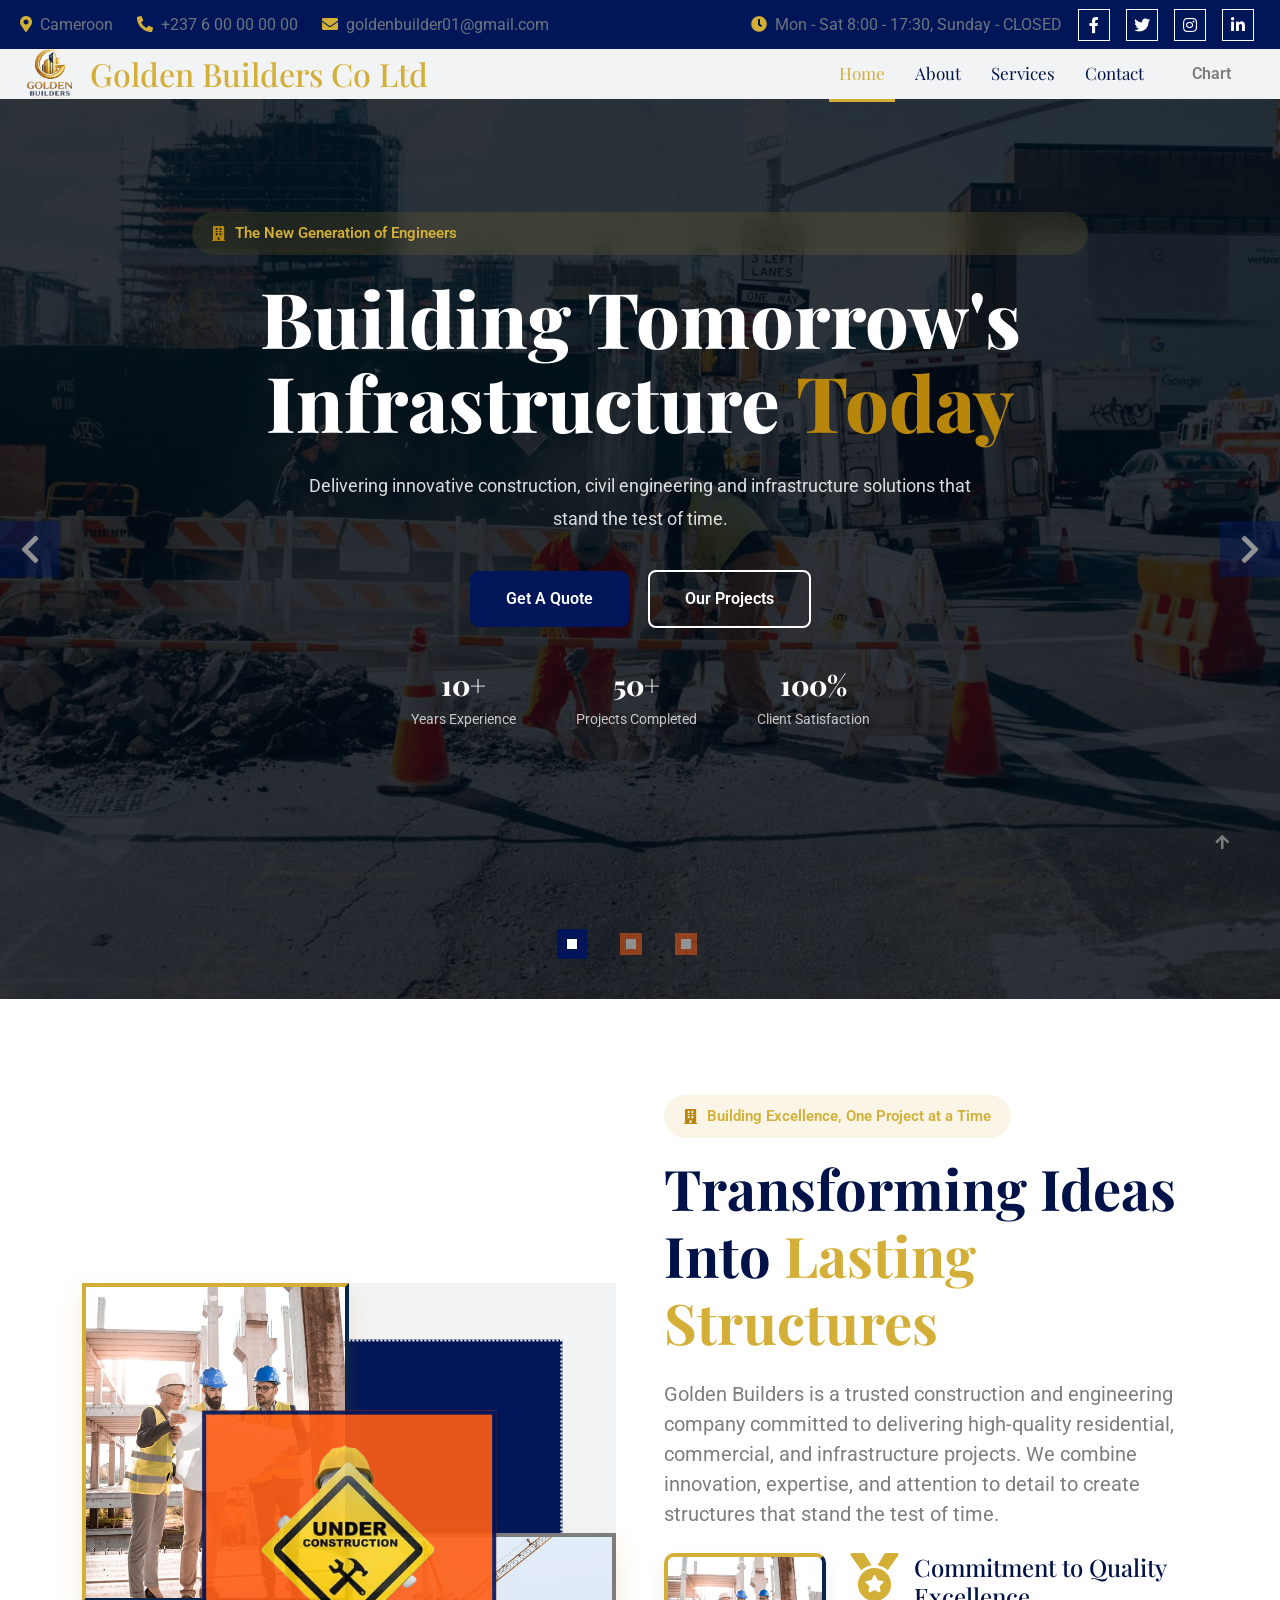
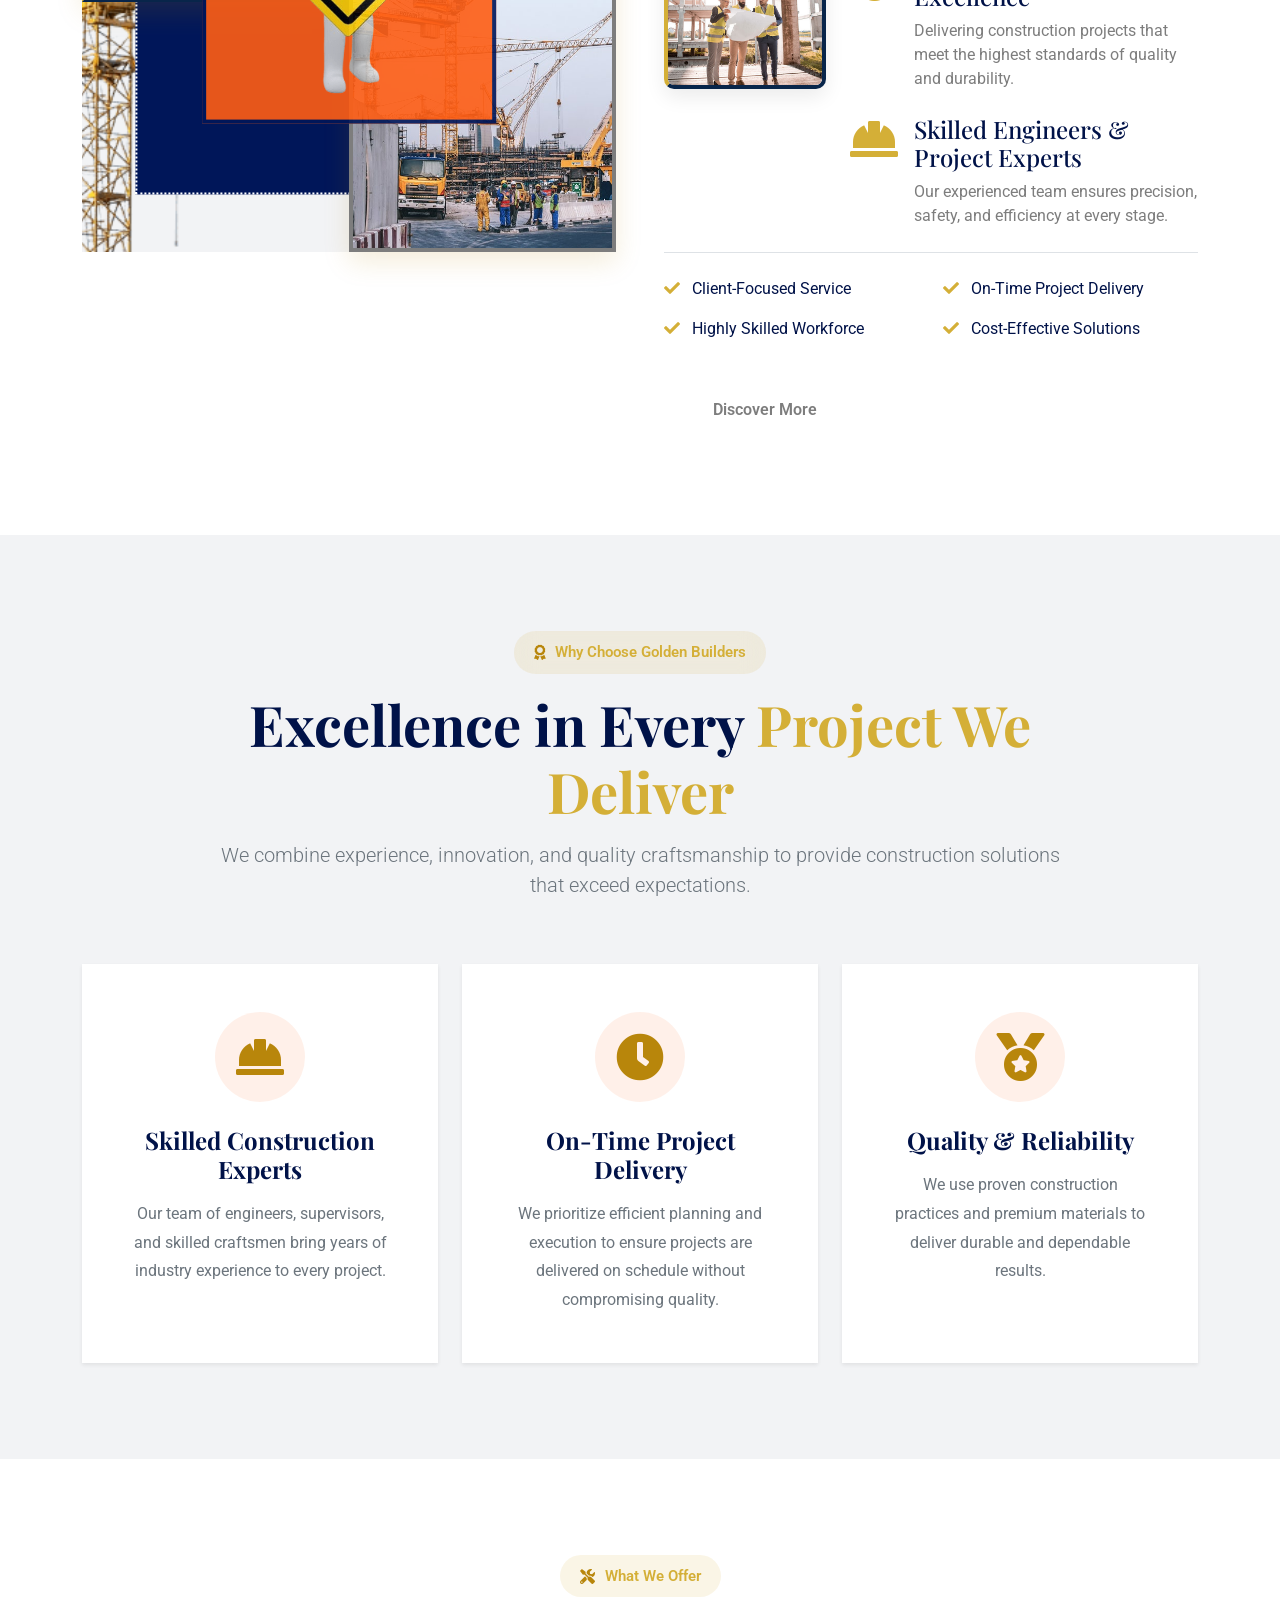
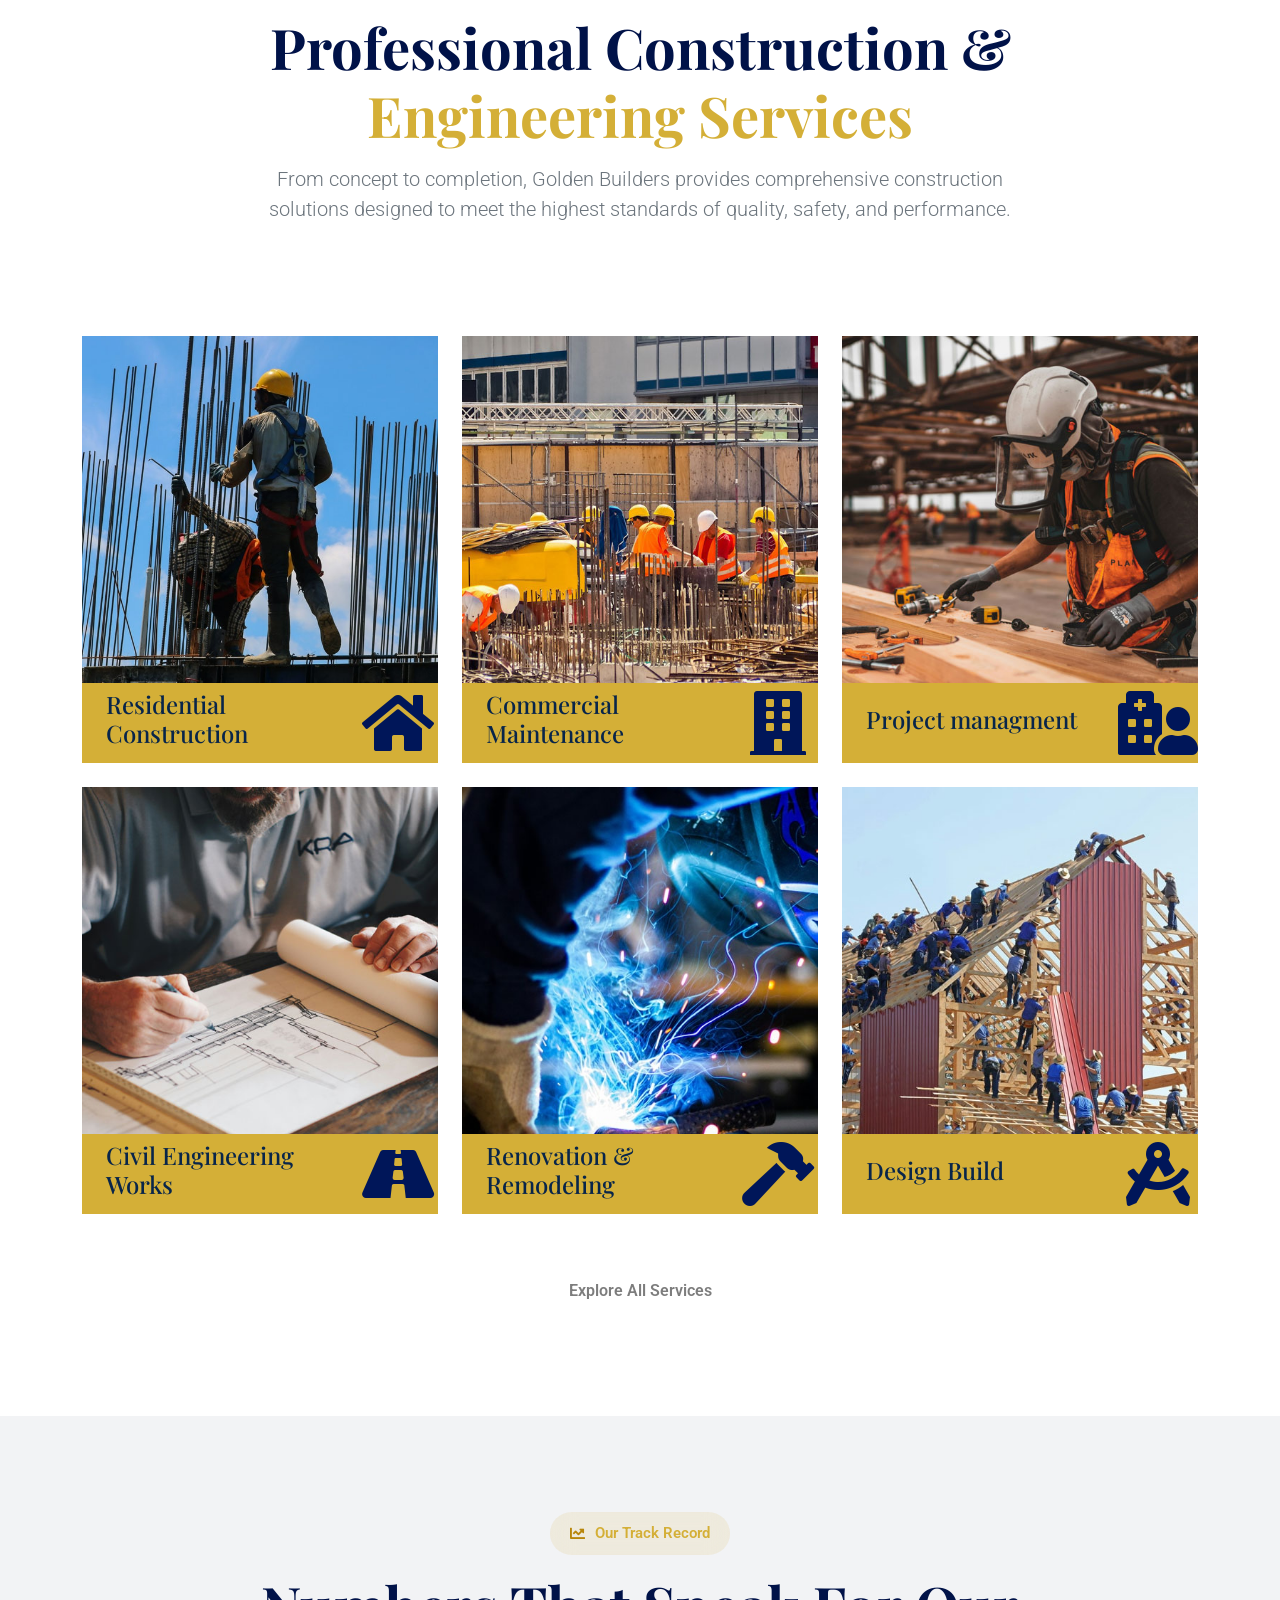
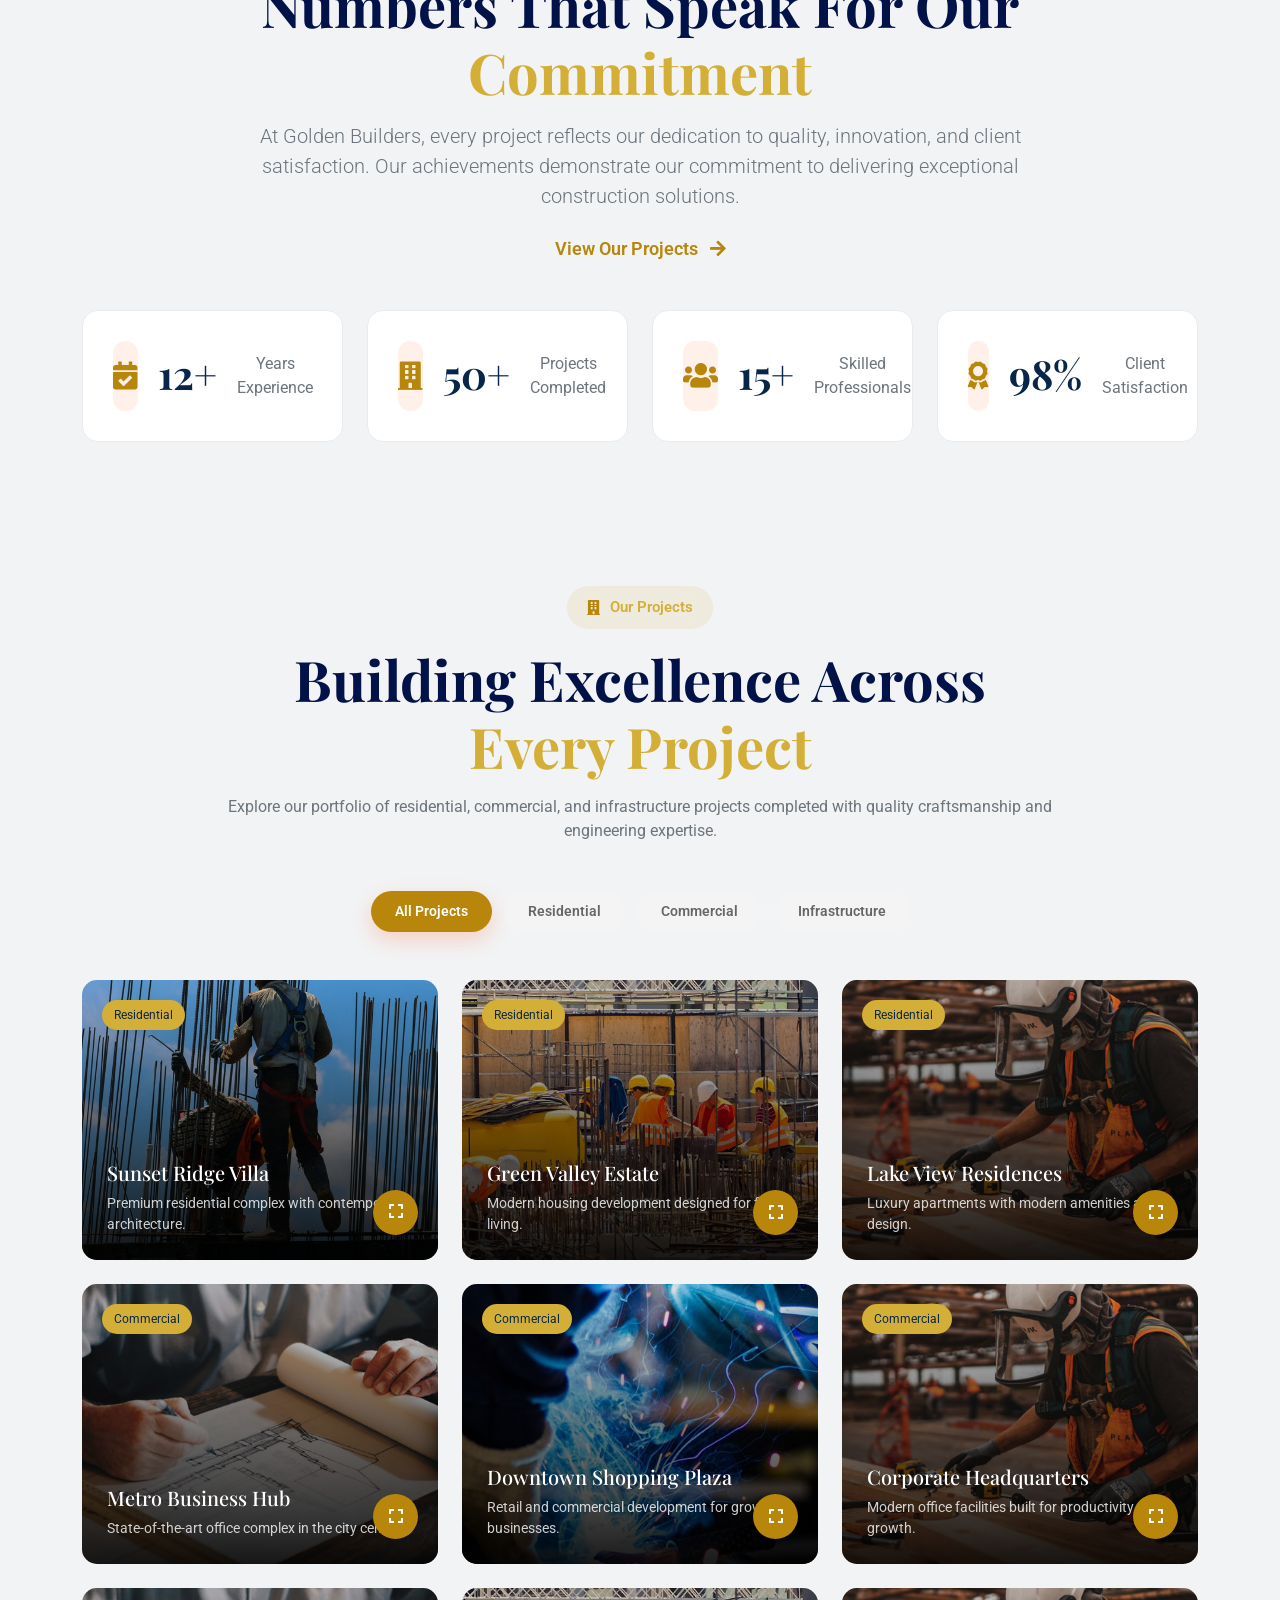
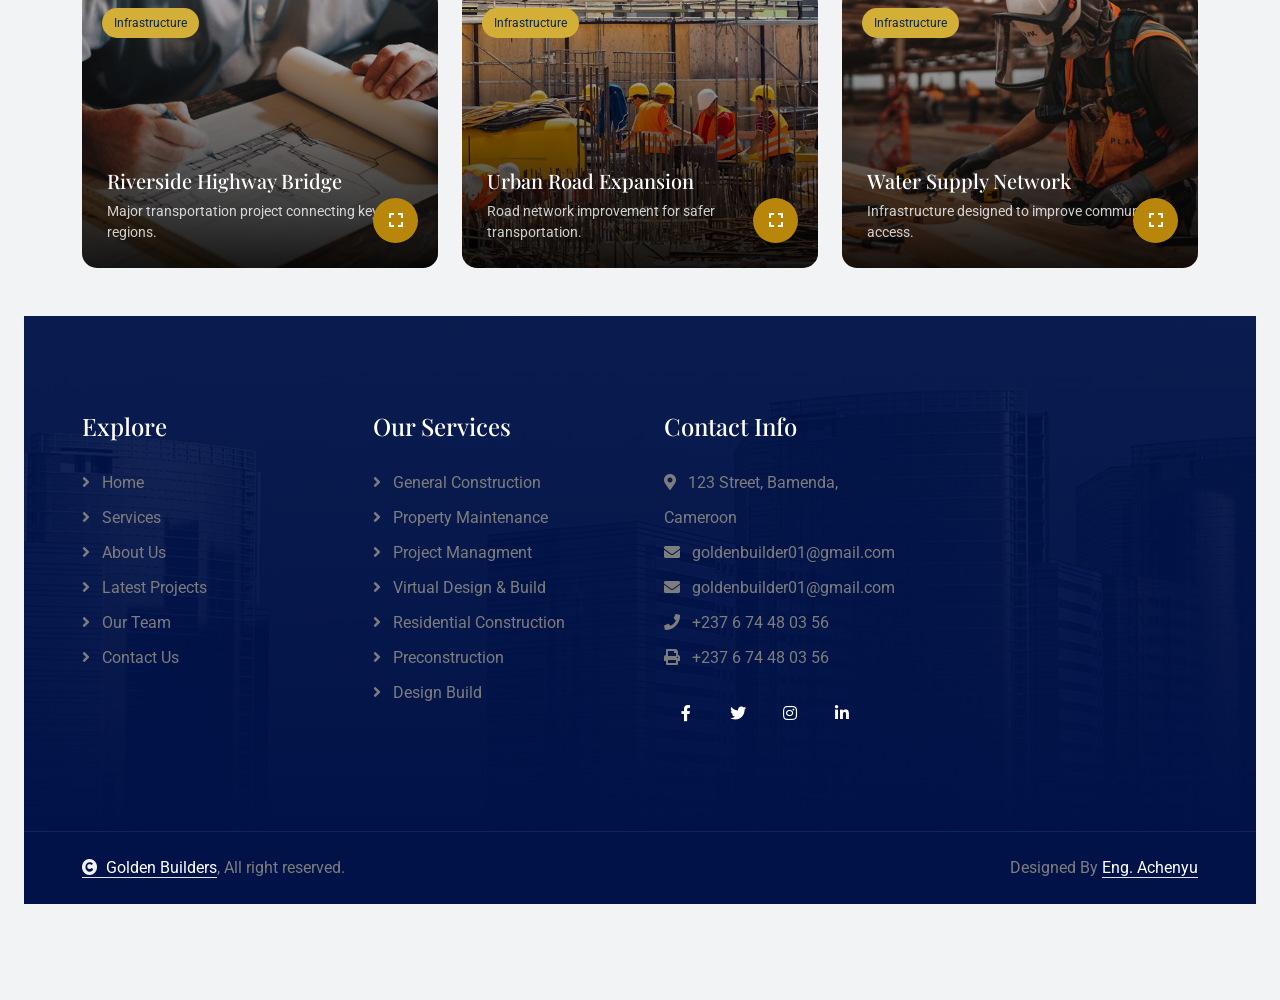
==== commit cf32cd97: "Update index.html" ====
--- a/index.html
+++ b/index.html
@@ -68,7 +68,7 @@
                 <a href="index.html" class="navbar-brand p-0">
                    <h2 class="text-gold mb-0 d-flex align-items-center">
                         <img src="img/logo.png" alt="Golden Builders Logo" class="site-logo me-3">
-                        Golden Builders
+                        Golden Builders Co Ltd
                     </h2>
                      <!-- <img src="img/logo.png" alt="Logo">  -->
                 </a>
@@ -106,7 +106,7 @@
     
                             <div class="hero-badge fadeInUp animate__animated">
                                 <i class="fas fa-building"></i>
-                                Trusted Construction Partner
+                                The New Generation of Engineers
                             </div>
 
                             <h1 class="hero-title fadeInUp animate__animated">
@@ -157,7 +157,7 @@
     
                             <div class="hero-badge fadeInUp animate__animated">
                                 <i class="fas fa-building"></i>
-                                Engineering Excellence
+                                The New Generation of Engineers
                             </div>
 
                             <h1 class="hero-title fadeInUp animate__animated">
@@ -208,7 +208,7 @@
     
                             <div class="hero-badge fadeInUp animate__animated">
                                 <i class="fas fa-building"></i>
-                                Quality Construction Services
+                                The New Generation of Engineers
                             </div>
 
                             <h1 class="hero-title fadeInUp animate__animated">
@@ -1112,4 +1112,4 @@
     });
 
 });
-</script>+</script>
